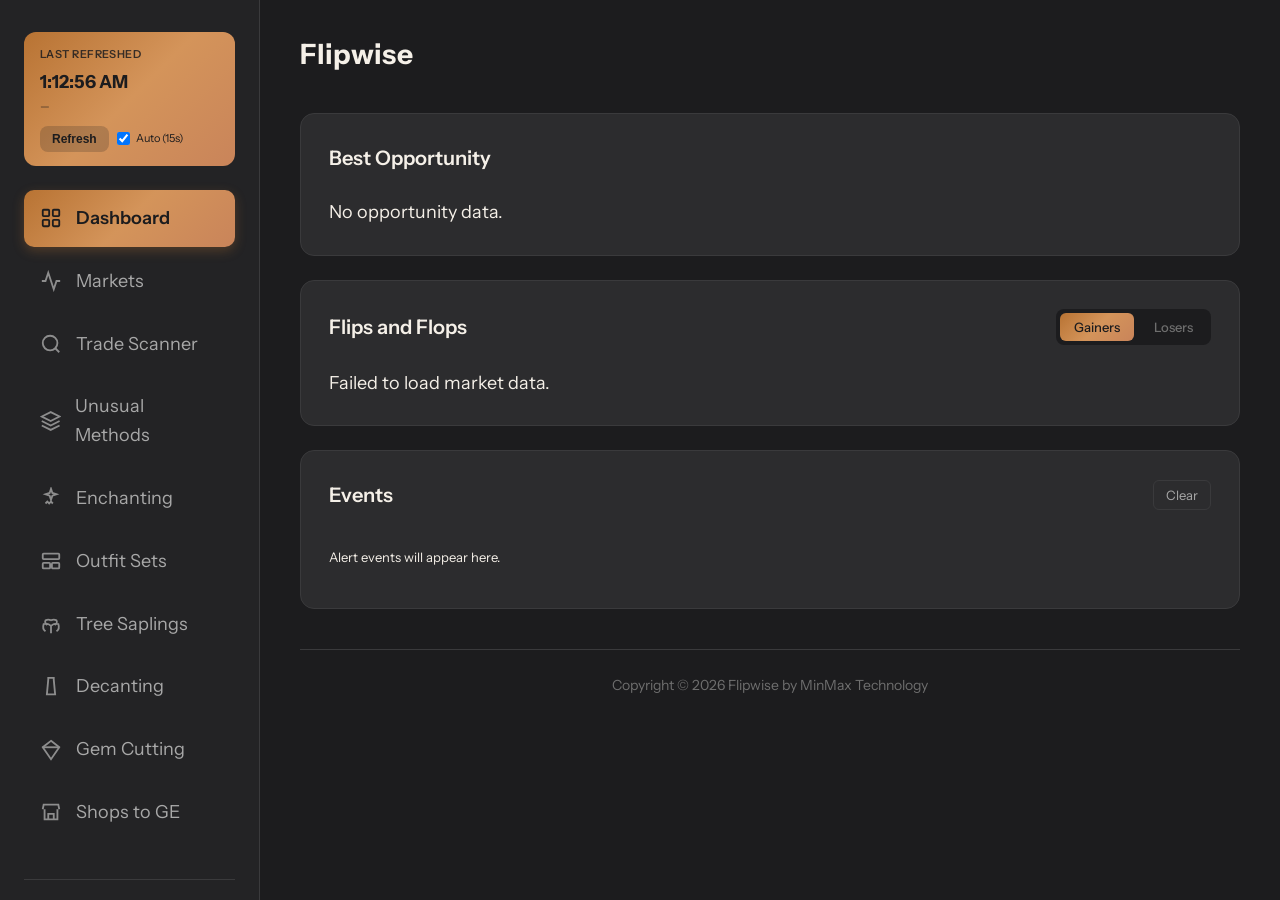
==== index.html @ e2fa62f4 "Add files via upload" ====
<!DOCTYPE html>
<html lang="en" data-theme="copper" data-mode="dark">
<head>
    <meta charset="UTF-8">
    <meta name="viewport" content="width=device-width, initial-scale=1.0">
    <title>Flipwise</title>
    <script>
        (function() {
            try {
                var p = localStorage.getItem('themePalette') || 'copper';
                var m = localStorage.getItem('themeMode') || localStorage.getItem('theme') || 'dark';
                document.documentElement.setAttribute('data-theme', p);
                document.documentElement.setAttribute('data-mode', m);
            } catch (e) {}
        })();
    </script>
    <link rel="preconnect" href="https://fonts.googleapis.com">
    <link rel="preconnect" href="https://fonts.gstatic.com" crossorigin>
    <link href="https://fonts.googleapis.com/css2?family=Instrument+Sans:wght@400;500;600;700&display=swap" rel="stylesheet">
    <link rel="stylesheet" href="css/flipwise-theme.css">
    <link rel="stylesheet" href="css/flipwise-themes.css">
    <link rel="stylesheet" href="css/flipwise-dashboard.css">
    <!--

Flipwise dashboard shell

-->
</head>
<body>
    <!-- Mobile Menu Toggle -->
    <button class="mobile-menu-toggle" id="mobileMenuToggle" aria-label="Toggle menu">
        <div class="hamburger">
            <span></span>
            <span></span>
            <span></span>
        </div>
    </button>

    <!-- Sidebar Overlay -->
    <div class="sidebar-overlay" id="sidebarOverlay"></div>

    <div class="dashboard">
        <!-- Sidebar -->
        <aside class="sidebar" id="sidebar">
            <div class="sidebar-time">
                <div class="sidebar-time-label">Last refreshed</div>
                <div class="sidebar-time-clock" id="refresh-clock">—</div>
                <div class="sidebar-time-sub" id="refresh-last">—</div>
                <div class="sidebar-time-actions">
                    <button type="button" class="sidebar-time-btn" id="refresh-btn" title="Refresh">Refresh</button>
                    <label class="sidebar-time-auto">
                        <input type="checkbox" id="auto-refresh-checkbox" checked>
                        <span>Auto (15s)</span>
                    </label>
                </div>
            </div>

            <nav class="nav-section">
                <a href="index.html" class="nav-item active">
                    <svg class="nav-icon" viewBox="0 0 24 24" fill="none" stroke="currentColor" stroke-width="2">
                        <rect x="3" y="3" width="7" height="7" rx="1"/>
                        <rect x="14" y="3" width="7" height="7" rx="1"/>
                        <rect x="3" y="14" width="7" height="7" rx="1"/>
                        <rect x="14" y="14" width="7" height="7" rx="1"/>
                    </svg>
                    Dashboard
                </a>
                <a href="markets.html" class="nav-item">
                    <svg class="nav-icon" viewBox="0 0 24 24" fill="none" stroke="currentColor" stroke-width="2">
                        <polyline points="22 12 18 12 15 21 9 3 6 12 2 12"/>
                    </svg>
                    Markets
                </a>
                <a href="scanner.html" class="nav-item">
                    <svg class="nav-icon" viewBox="0 0 24 24" fill="none" stroke="currentColor" stroke-width="2">
                        <circle cx="11" cy="11" r="8"/><line x1="21" y1="21" x2="16.65" y2="16.65"/>
                    </svg>
                    Trade Scanner
                </a>
                <a href="money-makers.html" class="nav-item">
                    <svg class="nav-icon" viewBox="0 0 24 24" fill="none" stroke="currentColor" stroke-width="2">
                        <path d="M12 2L2 7l10 5 10-5-10-5z"/><path d="M2 17l10 5 10-5"/><path d="M2 12l10 5 10-5"/>
                    </svg>
                    Unusual Methods
                </a>
                <a href="enchanting.html" class="nav-item">
                    <svg class="nav-icon" viewBox="0 0 24 24" fill="none" stroke="currentColor" stroke-width="2">
                        <path d="M12 2l1.5 4.5L18 8l-4.5 1.5L12 14l-1.5-4.5L6 8l4.5-1.5L12 2z"/><path d="M6 18l2-2 2 2 2-2 2 2"/>
                    </svg>
                    Enchanting
                </a>
                <a href="outfit-sets.html" class="nav-item">
                    <svg class="nav-icon" viewBox="0 0 24 24" fill="none" stroke="currentColor" stroke-width="2">
                        <rect x="3" y="4" width="18" height="6" rx="1"/><rect x="3" y="14" width="8" height="6" rx="1"/><rect x="13" y="14" width="8" height="6" rx="1"/>
                    </svg>
                    Outfit Sets
                </a>
                <a href="tree-saplings.html" class="nav-item">
                    <svg class="nav-icon" viewBox="0 0 24 24" fill="none" stroke="currentColor" stroke-width="2">
                        <path d="M12 22v-8M12 14c-2-2-5-3-8-2-1 3-1 6 2 8M12 14c2-2 5-3 8-2 1 3 1 6-2 8M12 8c-2-1-4-1-6 0-1 2 0 4 2 5M12 8c2-1 4-1 6 0 1 2 0 4-2 5"/>
                    </svg>
                    Tree Saplings
                </a>
                <a href="decanting.html" class="nav-item">
                    <svg class="nav-icon" viewBox="0 0 24 24" fill="none" stroke="currentColor" stroke-width="2">
                        <path d="M9 2h6v2l1.5 16h-9L9 4V2z"/>
                    </svg>
                    Decanting
                </a>
                <a href="gem-cutting.html" class="nav-item">
                    <svg class="nav-icon" viewBox="0 0 24 24" fill="none" stroke="currentColor" stroke-width="2">
                        <path d="M12 2l9 7-9 13L3 9l9-7z"/>
                        <path d="M3 9h18"/>
                    </svg>
                    Gem Cutting
                </a>
                <a href="shops-to-ge.html" class="nav-item">
                    <svg class="nav-icon" viewBox="0 0 24 24" fill="none" stroke="currentColor" stroke-width="2">
                        <path d="M3 9l1-5h16l1 5"></path>
                        <path d="M5 9v11h14V9"></path>
                        <path d="M9 20v-6h6v6"></path>
                    </svg>
                    Shops to GE
                </a>
            </nav>

            <div class="sidebar-footer">
                <div class="theme-toggle">
                    <div class="theme-toggle-label">
                        <svg width="22" height="22" viewBox="0 0 24 24" fill="none" stroke="currentColor" stroke-width="2">
                            <circle cx="12" cy="12" r="5"/>
                            <line x1="12" y1="1" x2="12" y2="3"/>
                            <line x1="12" y1="21" x2="12" y2="23"/>
                            <line x1="4.22" y1="4.22" x2="5.64" y2="5.64"/>
                            <line x1="18.36" y1="18.36" x2="19.78" y2="19.78"/>
                            <line x1="1" y1="12" x2="3" y2="12"/>
                            <line x1="21" y1="12" x2="23" y2="12"/>
                            <line x1="4.22" y1="19.78" x2="5.64" y2="18.36"/>
                            <line x1="18.36" y1="5.64" x2="19.78" y2="4.22"/>
                        </svg>
                        <span class="theme-toggle-mode-text">Light Mode</span>
                    </div>
                    <div class="theme-switch" id="themeSwitch"></div>
                </div>
                <a href="preferences.html" class="sidebar-settings-link">
                    <svg viewBox="0 0 24 24" fill="none" stroke="currentColor" stroke-width="2">
                        <circle cx="12" cy="12" r="3"></circle>
                        <path d="M19.4 15a1.65 1.65 0 0 0 .33 1.82l.06.06a2 2 0 1 1-2.83 2.83l-.06-.06A1.65 1.65 0 0 0 15 19.4a1.65 1.65 0 0 0-1 .6 1.65 1.65 0 0 0-.33 1V21a2 2 0 1 1-4 0v-.09A1.65 1.65 0 0 0 9 19.4a1.65 1.65 0 0 0-1-.6 1.65 1.65 0 0 0-1.82.33l-.06.06a2 2 0 1 1-2.83-2.83l.06-.06A1.65 1.65 0 0 0 4.6 15a1.65 1.65 0 0 0-.6-1 1.65 1.65 0 0 0-1-.33H3a2 2 0 1 1 0-4h.09A1.65 1.65 0 0 0 4.6 9a1.65 1.65 0 0 0 .6-1 1.65 1.65 0 0 0-.33-1.82l-.06-.06a2 2 0 1 1 2.83-2.83l.06.06A1.65 1.65 0 0 0 9 4.6a1.65 1.65 0 0 0 1-.6 1.65 1.65 0 0 0 .33-1V3a2 2 0 1 1 4 0v.09A1.65 1.65 0 0 0 15 4.6a1.65 1.65 0 0 0 1 .6 1.65 1.65 0 0 0 1.82-.33l.06-.06a2 2 0 1 1 2.83 2.83l-.06.06A1.65 1.65 0 0 0 19.4 9c.14.32.2.66.2 1s-.06.68-.2 1z"></path>
                    </svg>
                    Preferences
                </a>
                <button class="logout-btn" onclick="window.location.href='login.html'">
                    <svg viewBox="0 0 24 24" fill="none" stroke="currentColor" stroke-width="2">
                        <path d="M9 21H5a2 2 0 01-2-2V5a2 2 0 012-2h4"/>
                        <polyline points="16 17 21 12 16 7"/>
                        <line x1="21" y1="12" x2="9" y2="12"/>
                    </svg>
                    Logout
                </button>
            </div>
        </aside>

        <!-- Main Content -->
        <main class="main-content">
            <!-- Header -->
            <div class="header">
                <div class="header-left">
                    <h1>Flipwise</h1>
                </div>
            </div>

            <!-- Content Wrapper: Best Op | Flips/Flops -->
            <div class="content-wrapper dashboard-main-row">
                <!-- Best Opportunity -->
                <div class="card transactions-card" id="bestOpportunityCard">
                    <div class="card-header">
                        <h2 class="card-title">Best Opportunity</h2>
                    </div>
                    <div class="transactions-list" id="bestOpportunityList">
                        <div class="best-opportunity-placeholder text-muted">Loading…</div>
                    </div>
                </div>

                <!-- Flips and Flops -->
                <div class="card movers-card">
                    <div class="card-header">
                        <h2 class="card-title">Flips and Flops</h2>
                        <div class="movers-tabs">
                            <button class="movers-tab active">Gainers</button>
                            <button class="movers-tab">Losers</button>
                        </div>
                    </div>
                    <div class="movers-list" id="moversList">
                        <div class="movers-placeholder text-muted">Loading market data…</div>
                    </div>
                </div>
            </div>

            <!-- Events row (full width) -->
            <div class="transactions-row">
                <div class="card events-card">
                    <div class="card-header">
                        <h2 class="card-title">Events</h2>
                        <button type="button" class="events-clear-btn" id="eventsClearBtn">Clear</button>
                    </div>
                    <div class="events-log" id="eventsLog">
                        <div class="events-placeholder text-muted">Alert events will appear here.</div>
                    </div>
                </div>
            </div>

            <!-- Copyright -->
            <footer class="copyright">
                Copyright &copy; 2026 Flipwise by MinMax Technology
            </footer>
        </main>
    </div>

    <script src="js/flipwise-data.js"></script>
    <script src="js/flipwise-sounds.js"></script>
    <script src="js/flipwise-alerts.js"></script>
    <script src="js/flipwise-api.js"></script>
    <script src="js/sidebar-clock.js"></script>
    <script>
      (function() {
        var WIKI_ICON_BASE = 'https://oldschool.runescape.wiki/images/';
        function escapeHtml(s) {
          if (s == null) return '';
          var div = document.createElement('div');
          div.textContent = s;
          return div.innerHTML;
        }
        function itemIconHtml(d, fallbackLetter) {
          var letter = (fallbackLetter || (d && (d.name || '').charAt(0)) || '').charAt(0) || '?';
          if (d && d.icon) {
            var filename = String(d.icon).replace(/ /g, '_');
            var url = WIKI_ICON_BASE + encodeURIComponent(filename);
            return '<img src="' + escapeHtml(url) + '" alt="" class="item-icon" loading="lazy" referrerpolicy="no-referrer" data-fallback="' + escapeHtml(letter) + '" onerror="var f=this.getAttribute(\'data-fallback\')||\'?\'; var s=document.createElement(\'span\'); s.className=\'item-icon-fallback\'; s.textContent=f; this.parentNode.replaceChild(s,this);">';
          }
          return '<span class="item-icon-fallback">' + escapeHtml(letter) + '</span>';
        }
        function fmtProfit(gp) {
          if (gp == null || gp !== gp) return '—';
          var n = Number(gp);
          var sign = n >= 0 ? '+' : '';
          return sign + (n >= 0 ? n : -n).toLocaleString() + ' gp';
        }
        /** Trend level from profit using same thresholds as Python: -3..3 (3 up = 5M+, 3 down = -5M-). */
        function getTrendLevel(profit) {
          if (profit == null || profit !== profit) return 0;
          var F = window.Flipwise;
          var neutralMin = F && F.TREND_NEUTRAL_MIN != null ? F.TREND_NEUTRAL_MIN : -500000;
          var neutralMax = F && F.TREND_NEUTRAL_MAX != null ? F.TREND_NEUTRAL_MAX : 500000;
          var smallUp = F && F.TREND_SMALL_UP != null ? F.TREND_SMALL_UP : 2000000;
          var mediumUp = F && F.TREND_MEDIUM_UP != null ? F.TREND_MEDIUM_UP : 5000000;
          if (profit >= neutralMin && profit <= neutralMax) return 0;
          if (profit > neutralMax) return profit < smallUp ? 1 : (profit < mediumUp ? 2 : 3);
          return profit > -smallUp ? -1 : (profit > -mediumUp ? -2 : -3);
        }
        /** When an item crosses into 3-up (profit >= 10M) or 3-down (profit <= -10M), log to Events only (no tray). */
        var lastTrendState = window._lastTrendState || {};
        function checkTrendAlerts(allItems) {
          if (!allItems || !allItems.length) return;
          for (var i = 0; i < allItems.length; i++) {
            var it = allItems[i];
            var name = it.name;
            var level = getTrendLevel(it.profit);
            var prev = lastTrendState[name];
            lastTrendState[name] = level;
            if (level !== 3 && level !== -3) continue;
            if (prev === level) continue;
            var msg = name + ' is ' + (level === 3 ? 'trending upwards!' : 'trending down!');
            if (window.FlipwiseAlerts && window.FlipwiseAlerts.appendEvent) {
              window.FlipwiseAlerts.appendEvent(msg, level === 3 ? 'surge' : 'crash');
            }
            if (window.FlipwiseSounds) {
              if (level === 3) window.FlipwiseSounds.playTrendUp();
              else window.FlipwiseSounds.playTrendDown();
            }
            if (typeof renderEvents === 'function') renderEvents();
          }
          window._lastTrendState = lastTrendState;
        }
        function buildMoversLists(data) {
          var list = [];
          function add(name, d, profit) {
            if (profit == null || profit !== profit) return;
            list.push({ name: name, profit: profit, icon: d && d.icon });
          }
          var itemData = data.itemData || {};
          var thirdAgeData = data.thirdAgeData || {};
          var runesData = data.runesData || {};
          var herbloreData = data.herbloreData || {};
          Object.keys(itemData).forEach(function(name) { add(name, itemData[name], itemData[name].profit); });
          Object.keys(thirdAgeData).forEach(function(name) { add(name, thirdAgeData[name], thirdAgeData[name].profit); });
          Object.keys(runesData).forEach(function(name) { add(name, runesData[name], runesData[name].profitLimit); });
          Object.keys(herbloreData).forEach(function(name) { add(name, herbloreData[name], herbloreData[name].profitLimit); });
          list.sort(function(a, b) { return b.profit - a.profit; });
          var top5 = list.slice(0, 5);
          var bottom5 = list.slice(-5).reverse();
          return { gainers: top5, losers: bottom5, all: list };
        }
        var lastMoversData = null;
        function renderMoversList(items, isGainers) {
          var container = document.getElementById('moversList');
          if (!container) return;
          if (!items || items.length === 0) {
            container.innerHTML = '<div class="movers-placeholder text-muted">No market data.</div>';
            return;
          }
          var html = items.map(function(it, i) {
            var d = { icon: it.icon, name: it.name };
            var letter = (it.name || '').charAt(0) || '?';
            var profitClass = it.profit >= 0 ? 'positive' : 'negative';
            return '<div class="mover-item">' +
              '<div class="mover-rank">' + (i + 1) + '</div>' +
              '<div class="mover-coin">' +
                '<div class="coin-icon">' + itemIconHtml(d, letter) + '</div>' +
                '<div class="coin-info">' +
                  '<span class="coin-name">' + escapeHtml(it.name) + '</span>' +
                '</div>' +
              '</div>' +
              '<div class="mover-data">' +
                '<span class="mover-change ' + profitClass + '">' + escapeHtml(fmtProfit(it.profit)) + '</span>' +
              '</div>' +
            '</div>';
          }).join('');
          container.innerHTML = html;
        }
        function updateTopMovers(data) {
          lastMoversData = data;
          var lists = data ? buildMoversLists(data) : { gainers: [], losers: [], all: [] };
          if (lists.all && lists.all.length) checkTrendAlerts(lists.all);
          var tabs = document.querySelectorAll('.movers-card .movers-tab');
          var isGainers = true;
          for (var i = 0; i < tabs.length; i++) {
            if (tabs[i].classList.contains('active')) {
              isGainers = (tabs[i].textContent || '').toLowerCase().indexOf('gainer') !== -1;
              break;
            }
          }
          renderMoversList(isGainers ? lists.gainers : lists.losers, isGainers);
        }
        function getMoneyMakerIcon(tile) {
          var b = tile && tile.breakdown;
          if (!b) return null;
          return b.cannon_icon || b.ward_icon || b.ge_sell_icon || b.ge_buy_icon || b.product_icon || (b.part_icons && b.part_icons[0]) || null;
        }
        function buildBestOpportunities(data) {
          var candidates = [];
          if (!data) return candidates;
          var mmTiles = data.moneyMakerTiles || [];
          var mmBest = data.moneyMakerBestKey;
          for (var i = 0; i < mmTiles.length; i++) {
            if (mmTiles[i].key === mmBest && mmTiles[i].profit != null) {
              candidates.push({
                source: 'Unusual Methods',
                title: mmTiles[i].title,
                profit: mmTiles[i].profit,
                unit: mmTiles[i].unit || 'gp',
                href: 'money-makers.html',
                icon: getMoneyMakerIcon(mmTiles[i])
              });
              break;
            }
          }
          var encTiles = data.enchantingTiles || [];
          var encBest = data.enchantingBestKey;
          for (var j = 0; j < encTiles.length; j++) {
            if (encTiles[j].key === encBest && encTiles[j].profit != null) {
              var encB = encTiles[j].breakdown;
              candidates.push({
                source: 'Enchanting',
                title: encTiles[j].title,
                profit: encTiles[j].profit,
                unit: 'gp',
                href: 'enchanting.html',
                icon: encB && encB.product_icon || null
              });
              break;
            }
          }
          var outTiles = data.outfitSetTiles || [];
          var outBest = data.outfitSetBestKey;
          for (var k = 0; k < outTiles.length; k++) {
            if (outTiles[k].key === outBest && outTiles[k].profit != null) {
              var outB = outTiles[k].breakdown;
              candidates.push({
                source: 'Outfit Sets',
                title: outTiles[k].title,
                profit: outTiles[k].profit,
                unit: 'gp',
                href: 'outfit-sets.html',
                icon: outB && outB.product_icon || null
              });
              break;
            }
          }
          var saplings = data.treeSaplingsData || {};
          var bestName = null;
          var bestSaplingProfit = -1;
          Object.keys(saplings).forEach(function(name) {
            var s = saplings[name];
            var p = s.limitProfit != null ? s.limitProfit : (s.profitPer != null ? s.profitPer : null);
            if (p != null && p > bestSaplingProfit) {
              bestSaplingProfit = p;
              bestName = name;
            }
          });
          if (bestName != null && bestSaplingProfit >= 0) {
            var saplingRow = saplings[bestName];
            candidates.push({
              source: 'Tree Saplings',
              title: bestName,
              profit: bestSaplingProfit,
              unit: 'gp',
              href: 'tree-saplings.html',
              icon: saplingRow && saplingRow.icon || null
            });
          }
          var decanting = data.decantingData || {};
          var bestDecantName = null;
          var bestDecantProfit = -1;
          Object.keys(decanting).forEach(function(name) {
            var d = decanting[name];
            var p = d.theorizedLimit != null ? d.theorizedLimit : (d.approxProfit != null ? d.approxProfit : null);
            if (p != null && p > bestDecantProfit) {
              bestDecantProfit = p;
              bestDecantName = name;
            }
          });
          if (bestDecantName != null && bestDecantProfit >= 0) {
            var decantRow = decanting[bestDecantName];
            candidates.push({
              source: 'Decanting',
              title: bestDecantName,
              profit: bestDecantProfit,
              unit: 'gp',
              href: 'decanting.html',
              icon: decantRow && decantRow.icon || null
            });
          }
          candidates.sort(function(a, b) { return (b.profit || 0) - (a.profit || 0); });
          return candidates;
        }
        function formatOpportunityProfit(profit, unit) {
          if (profit == null || profit !== profit) return '—';
          var n = Number(profit);
          var sign = n >= 0 ? '+' : '';
          var num = (n >= 0 ? n : -n).toLocaleString();
          if (unit === 'gp/hr') return sign + num + ' gp/hr';
          return sign + num + ' gp';
        }
        function updateBestOpportunity(data) {
          var listEl = document.getElementById('bestOpportunityList');
          if (!listEl) return;
          var items = buildBestOpportunities(data);
          if (!items || items.length === 0) {
            listEl.innerHTML = '<div class="best-opportunity-placeholder text-muted">No opportunity data.</div>';
            return;
          }
          var html = items.map(function(it) {
            var profitStr = formatOpportunityProfit(it.profit, it.unit);
            var profitClass = (it.profit || 0) >= 0 ? 'positive' : 'negative';
            var iconD = { icon: it.icon, name: it.title };
            var letter = (it.title || '').charAt(0) || '?';
            return '<a href="' + escapeHtml(it.href) + '" class="transaction-item best-opportunity-item">' +
              '<div class="opportunity-icon">' + itemIconHtml(iconD, letter) + '</div>' +
              '<div class="transaction-details">' +
                '<span class="transaction-title">' + escapeHtml(it.title) + '</span>' +
                '<span class="transaction-date">' + escapeHtml(it.source) + '</span>' +
              '</div>' +
              '<div class="transaction-amount ' + profitClass + '">' + escapeHtml(profitStr) + '</div>' +
            '</a>';
          }).join('');
          listEl.innerHTML = html;
        }
        function initMoversTabs() {
          var card = document.querySelector('.movers-card');
          if (!card) return;
          var tabs = card.querySelectorAll('.movers-tab');
          var listEl = document.getElementById('moversList');
          for (var i = 0; i < tabs.length; i++) {
            tabs[i].addEventListener('click', function() {
              var isGainers = (this.textContent || '').toLowerCase().indexOf('gainer') !== -1;
              card.querySelectorAll('.movers-tab').forEach(function(t) { t.classList.remove('active'); });
              this.classList.add('active');
              if (lastMoversData) {
                var lists = buildMoversLists(lastMoversData);
                renderMoversList(isGainers ? lists.gainers : lists.losers, isGainers);
              }
            });
          }
        }
        function onDashboardRefresh(data) {
          updateTopMovers(data);
          updateBestOpportunity(data);
        }
        if (typeof window.FlipwiseAPI !== 'undefined') {
          window.FlipwiseAPI.refresh().then(function(data) {
            onDashboardRefresh(data);
            initMoversTabs();
          }).catch(function() {
            var container = document.getElementById('moversList');
            if (container) container.innerHTML = '<div class="movers-placeholder text-muted">Failed to load market data.</div>';
            updateBestOpportunity(null);
            initMoversTabs();
          });
        } else {
          initMoversTabs();
        }
        window.FlipwiseDashboard = { onRefresh: onDashboardRefresh };
        /* Auto-refresh every 15s when Auto is on; toggleable via sidebar checkbox */
        var autoRefreshTimer = null;
        function runAutoRefresh() {
          if (typeof window.FlipwiseAPI === 'undefined') return;
          window.FlipwiseAPI.refresh().then(function(data) {
            var t = Date.now();
            try {
              localStorage.setItem('flipwise-last-refresh-ts', String(t));
              sessionStorage.setItem('flipwise-last-refresh-ts', String(t));
            } catch (e) {}
            onDashboardRefresh(data);
          });
        }
        function startDashboardAutoRefresh() {
          if (autoRefreshTimer) return;
          autoRefreshTimer = setInterval(runAutoRefresh, 15000);
        }
        function stopDashboardAutoRefresh() {
          if (autoRefreshTimer) {
            clearInterval(autoRefreshTimer);
            autoRefreshTimer = null;
          }
        }
        var autoCheckbox = document.getElementById('auto-refresh-checkbox');
        if (autoCheckbox) {
          autoCheckbox.addEventListener('change', function() {
            if (autoCheckbox.checked) startDashboardAutoRefresh();
            else stopDashboardAutoRefresh();
          });
          if (autoCheckbox.checked) startDashboardAutoRefresh();
        }
      })();
    </script>
    <script>
      (function() {
        if (window.FlipwiseSounds) {
          window.FlipwiseSounds.playStartup();
          setTimeout(function() { window.FlipwiseSounds.clearBootMute(); }, 3000);
          (function oneTimeStartupOnInteraction() {
            var done = false;
            function run() {
              if (done) return;
              done = true;
              if (window.FlipwiseSounds && window.FlipwiseSounds.playStartupOnceOnInteraction) {
                window.FlipwiseSounds.playStartupOnceOnInteraction();
              }
              document.removeEventListener('click', run);
              document.removeEventListener('keydown', run);
            }
            document.addEventListener('click', run, { once: true, capture: true });
            document.addEventListener('keydown', run, { once: true, capture: true });
          })();
        }
        function renderEvents() {
          var container = document.getElementById('eventsLog');
          if (!container) return;
          var events = window.FlipwiseAlerts ? window.FlipwiseAlerts.getEvents() : [];
          if (events.length === 0) {
            container.innerHTML = '<div class="events-placeholder text-muted">Alert events will appear here.</div>';
            return;
          }
          var tagToClass = { alert: 'events-icon-gold', 'alert-set': 'events-icon-gold', 'alert-clear': 'events-icon-white', 'alert-triggered': 'events-icon-gold', surge: 'events-icon-green', crash: 'events-icon-red', neutral: 'events-icon-white' };
          var arrowUpSvg = '<svg class="events-arrow" width="18" height="18" viewBox="0 0 24 24" fill="none" stroke="currentColor" stroke-width="2"><polyline points="5 12 12 5 19 12"/><line x1="12" y1="19" x2="12" y2="5"/></svg>';
          var arrowDownSvg = '<svg class="events-arrow" width="18" height="18" viewBox="0 0 24 24" fill="none" stroke="currentColor" stroke-width="2"><polyline points="19 12 12 19 5 12"/><line x1="12" y1="5" x2="12" y2="19"/></svg>';
          var lockSvg = '<svg class="events-arrow" width="18" height="18" viewBox="0 0 24 24" fill="none" stroke="currentColor" stroke-width="2" stroke-linecap="round" stroke-linejoin="round"><path d="M7 11V7a5 5 0 0 1 10 0v4"/><rect x="4" y="11" width="16" height="10" rx="2" ry="2"/></svg>';
          var unlockSvg = '<svg class="events-arrow" width="18" height="18" viewBox="0 0 24 24" fill="none" stroke="currentColor" stroke-width="2" stroke-linecap="round" stroke-linejoin="round"><path d="M7 11V7a5 5 0 0 1 5-5 5 5 0 0 1 5 5"/><rect x="4" y="11" width="16" height="10" rx="2" ry="2"/></svg>';
          container.innerHTML = events.map(function(ev) {
            var tag = ev.tag || 'neutral';
            var cls = tagToClass[tag] || 'events-icon-white';
            var icon;
            if (tag === 'surge') {
              icon = '<span class="events-trend-icon events-trend-up">' + arrowUpSvg + '</span>';
            } else if (tag === 'crash') {
              icon = '<span class="events-trend-icon events-trend-down">' + arrowDownSvg + '</span>';
            } else if (tag === 'alert-set' || tag === 'alert-triggered' || tag === 'alert') {
              icon = '<span class="events-alert-icon events-alert-set">' + lockSvg + '</span>';
            } else if (tag === 'alert-clear') {
              icon = '<span class="events-alert-icon events-alert-clear">' + unlockSvg + '</span>';
            } else {
              icon = '\u2014 ';
            }
            return '<div class="events-line"><span class="' + cls + '">' + icon + '</span><span class="events-msg">' + escapeHtml(ev.line) + '</span></div>';
          }).join('');
        }
        function escapeHtml(s) {
          if (s == null) return '';
          var div = document.createElement('div');
          div.textContent = s;
          return div.innerHTML;
        }
        renderEvents();
        var clearBtn = document.getElementById('eventsClearBtn');
        if (clearBtn && window.FlipwiseAlerts) {
          clearBtn.addEventListener('click', function() {
            window.FlipwiseAlerts.clearEvents();
            renderEvents();
          });
        }
      })();
    </script>
    <script src="js/flipwise-ui.js"></script>
</body>
</html>
---- css/flipwise-theme.css ----
/*
==========================================================================
Flipwise - Shared Theme Styles
Description: Core theme tokens, layout primitives, and shared UI elements
==========================================================================
*/

/* ========================================
   CSS Reset & Base
======================================== */
* {
    margin: 0;
    padding: 0;
    box-sizing: border-box;
}

/* ========================================
   CSS Variables - Dark Theme (Default)
======================================== */
:root, [data-theme="copper"][data-mode="dark"] {
    --bg-primary: #1c1c1e;
    --bg-secondary: #232325;
    --bg-card: #2c2c2e;
    --bg-card-hover: #343436;
    --accent-copper: #b87333;
    --accent-copper-light: #c9845a;
    --accent-gradient: linear-gradient(135deg, #b87333 0%, #d4945a 50%, #c9845a 100%);
    --accent-gradient-hover: linear-gradient(135deg, #c9845a 0%, #daa57a 50%, #d4945a 100%);
    --accent-contrast: #1c1c1e;
    --accent-contrast-soft: rgba(28, 28, 30, 0.85);
    --accent-contrast-muted: rgba(28, 28, 30, 0.75);
    --accent-contrast-overlay: rgba(28, 28, 30, 0.2);
    --accent-contrast-overlay-hover: rgba(28, 28, 30, 0.3);
    --accent-overlay-soft: rgba(184, 115, 51, 0.15);
    --accent-overlay-strong: rgba(184, 115, 51, 0.2);
    --accent-focus-ring: rgba(184, 115, 51, 0.15);
    --accent-shadow-soft: rgba(184, 115, 51, 0.25);
    --accent-shadow-medium: rgba(184, 115, 51, 0.3);
    --text-primary: #f5f0e8;
    --text-secondary: #a8a8a8;
    --text-muted: #6e6e6e;
    --text-inverse: #ffffff;
    --gain: #6b8e6b;
    --loss: #c27878;
    --gain-bright: #7cb87c;
    --gain-strong: #16a34a;
    --loss-bright: #e88a8a;
    --loss-strong: #e35454;
    --gain-overlay: rgba(107, 142, 107, 0.2);
    --loss-overlay: rgba(194, 120, 120, 0.2);
    --gain-overlay-strong: rgba(74, 85, 74, 0.6);
    --loss-overlay-strong: rgba(92, 74, 74, 0.6);
    --status-warning: #d4af37;
    --status-warning-bright: #e8952e;
    --status-warning-soft: #f0b429;
    --status-highlight-bg: rgba(48, 48, 48, 0.9);
    --sentiment-gradient: linear-gradient(90deg, #c27878, #c9a878, #6b8e6b);
    --surface-overlay-subtle: rgba(255, 255, 255, 0.02);
    --surface-overlay-soft: rgba(255, 255, 255, 0.03);
    --surface-overlay-hover: rgba(255, 255, 255, 0.06);
    --border: #3a3a3c;
    --divider-strong: #000000;
    --qr-code-foreground: #1c1c1e;
    --shadow: rgba(0, 0, 0, 0.3);
    --chart-grid: rgba(255, 255, 255, 0.05);
    --overlay: rgba(0, 0, 0, 0.5);
}

/* Black trim on green profit / red loss text across all tiles */
.positive {
    text-shadow: 1px 0 0 #000, -1px 0 0 #000, 0 1px 0 #000, 0 -1px 0 #000, 1px 1px 0 #000, -1px -1px 0 #000, 1px -1px 0 #000, -1px 1px 0 #000;
}
.negative {
    text-shadow: 1px 0 0 #000, -1px 0 0 #000, 0 1px 0 #000, 0 -1px 0 #000, 1px 1px 0 #000, -1px -1px 0 #000, 1px -1px 0 #000, -1px 1px 0 #000;
}
/* Money-maker / Unusual Methods tiles: green winner row and bottom profit; red loss row */
.mm-tile .mm-row.mm-winner .mm-label,
.mm-tile .mm-row.mm-winner .mm-val {
    text-shadow: 1px 0 0 #000, -1px 0 0 #000, 0 1px 0 #000, 0 -1px 0 #000, 1px 1px 0 #000, -1px -1px 0 #000, 1px -1px 0 #000, -1px 1px 0 #000;
}
.mm-tile .mm-tile-profit:not(.negative) {
    text-shadow: 1px 0 0 #000, -1px 0 0 #000, 0 1px 0 #000, 0 -1px 0 #000, 1px 1px 0 #000, -1px -1px 0 #000, 1px -1px 0 #000, -1px 1px 0 #000;
}
.mm-tile .mm-row.mm-negative .mm-label,
.mm-tile .mm-row.mm-negative .mm-val {
    text-shadow: 1px 0 0 #000, -1px 0 0 #000, 0 1px 0 #000, 0 -1px 0 #000, 1px 1px 0 #000, -1px -1px 0 #000, 1px -1px 0 #000, -1px 1px 0 #000;
}
/* Black trim on white (inverse) text - icons and labels on colored backgrounds */
.coin-icon,
.wallet-icon,
.staking-icon,
.market-stat-prices,
.trending-icon,
.connected-icon,
.mover-coin .coin-icon {
    text-shadow: 1px 0 0 #000, -1px 0 0 #000, 0 1px 0 #000, 0 -1px 0 #000, 1px 1px 0 #000, -1px -1px 0 #000, 1px -1px 0 #000, -1px 1px 0 #000;
}

/* ========================================
   CSS Variables - Light Theme
======================================== */
[data-theme="copper"][data-mode="light"] {
    --bg-primary: #f5f5f7;
    --bg-secondary: #ffffff;
    --bg-card: #ffffff;
    --bg-card-hover: #f0f0f2;
    --accent-copper: #d4945a;
    --accent-copper-light: #e8b88a;
    --accent-gradient: linear-gradient(135deg, #d4945a 0%, #e8b88a 50%, #f0c89a 100%);
    --accent-gradient-hover: linear-gradient(135deg, #e8b88a 0%, #f0c89a 50%, #f5d4a8 100%);
    --accent-contrast: #1c1c1e;
    --accent-contrast-soft: rgba(28, 28, 30, 0.85);
    --accent-contrast-muted: rgba(28, 28, 30, 0.75);
    --accent-contrast-overlay: rgba(28, 28, 30, 0.12);
    --accent-contrast-overlay-hover: rgba(28, 28, 30, 0.18);
    --accent-overlay-soft: rgba(212, 148, 90, 0.12);
    --accent-overlay-strong: rgba(212, 148, 90, 0.18);
    --accent-focus-ring: rgba(212, 148, 90, 0.18);
    --accent-shadow-soft: rgba(212, 148, 90, 0.22);
    --accent-shadow-medium: rgba(212, 148, 90, 0.28);
    --text-primary: #1c1c1e;
    --text-secondary: #6e6e6e;
    --text-muted: #9a9a9a;
    --text-inverse: #ffffff;
    --gain: #5a9a5a;
    --loss: #c76b6b;
    --gain-bright: #4f8e4f;
    --gain-strong: #2f855a;
    --loss-bright: #d46f6f;
    --loss-strong: #d55353;
    --gain-overlay: rgba(90, 154, 90, 0.16);
    --loss-overlay: rgba(199, 107, 107, 0.16);
    --gain-overlay-strong: rgba(90, 154, 90, 0.22);
    --loss-overlay-strong: rgba(199, 107, 107, 0.22);
    --status-warning: #c38d2c;
    --status-warning-bright: #b9761f;
    --status-warning-soft: #cc9830;
    --status-highlight-bg: rgba(28, 28, 30, 0.08);
    --sentiment-gradient: linear-gradient(90deg, #c76b6b, #d4a35c, #5a9a5a);
    --surface-overlay-subtle: rgba(28, 28, 30, 0.03);
    --surface-overlay-soft: rgba(28, 28, 30, 0.04);
    --surface-overlay-hover: rgba(28, 28, 30, 0.07);
    --border: #e0e0e2;
    --divider-strong: #1c1c1e;
    --qr-code-foreground: #1c1c1e;
    --shadow: rgba(0, 0, 0, 0.08);
    --chart-grid: rgba(0, 0, 0, 0.05);
    --overlay: rgba(0, 0, 0, 0.5);
}

/* ========================================
   Body & Typography
======================================== */
html {
    overflow-x: hidden;
}

body {
    font-family: 'Instrument Sans', -apple-system, BlinkMacSystemFont, sans-serif;
    font-size: 18px;
    line-height: 1.6;
    background-color: var(--bg-primary);
    color: var(--text-primary);
    min-height: 100vh;
    max-width: 100vw;
    overflow-x: hidden;
    transition: background-color 0.3s ease, color 0.3s ease;
}

/* ========================================
   Dashboard Layout
======================================== */
.dashboard {
    min-height: 100vh;
    width: 100%;
    max-width: 100vw;
    overflow-x: hidden;
    position: relative;
}

/* ========================================
   Mobile Menu Toggle
======================================== */
.mobile-menu-toggle {
    display: none;
    position: fixed;
    top: 20px;
    left: 20px;
    z-index: 1001;
    width: 46px;
    height: 46px;
    background-color: var(--bg-card);
    border: 1px solid var(--border);
    border-radius: 10px;
    cursor: pointer;
    align-items: center;
    justify-content: center;
    transition: all 0.3s ease;
}

.mobile-menu-toggle:hover {
    background-color: var(--bg-card-hover);
}

.hamburger {
    display: flex;
    flex-direction: column;
    gap: 5px;
}

.hamburger span {
    display: block;
    width: 22px;
    height: 2px;
    background-color: var(--text-primary);
    transition: all 0.3s ease;
}

.mobile-menu-toggle.active .hamburger span:nth-child(1) {
    transform: rotate(45deg) translate(5px, 5px);
}

.mobile-menu-toggle.active .hamburger span:nth-child(2) {
    opacity: 0;
}

.mobile-menu-toggle.active .hamburger span:nth-child(3) {
    transform: rotate(-45deg) translate(5px, -5px);
}

.mobile-menu-toggle.active {
    left: auto;
    right: 20px;
}

/* ========================================
   Sidebar Overlay
======================================== */
.sidebar-overlay {
    position: fixed;
    inset: 0;
    background-color: var(--overlay);
    z-index: 999;
    opacity: 0;
    pointer-events: none;
    transition: opacity 0.3s ease;
}

.sidebar-overlay.active {
    opacity: 1;
    pointer-events: auto;
}

/* ========================================
   Sidebar
======================================== */
.sidebar {
    position: fixed;
    top: 0;
    left: 0;
    width: 260px !important;
    min-width: 260px !important;
    max-width: 260px !important;
    height: 100vh;
    background-color: var(--bg-secondary);
    padding: 32px 24px;
    border-right: 1px solid var(--border);
    display: flex;
    flex-direction: column;
    transition: transform 0.3s ease, background-color 0.3s ease;
    z-index: 1000;
    overflow-y: auto;
    overflow-x: hidden;
    box-sizing: border-box;
}

/* Sidebar Scrollbar */
.sidebar::-webkit-scrollbar {
    width: 6px;
}

.sidebar::-webkit-scrollbar-track {
    background: transparent;
    margin: 10px 0;
}

.sidebar::-webkit-scrollbar-thumb {
    background: linear-gradient(180deg, var(--accent-copper), var(--accent-copper-light));
    border-radius: 10px;
}

.sidebar::-webkit-scrollbar-thumb:hover {
    background: linear-gradient(180deg, var(--accent-copper-light), var(--accent-copper));
}

.sidebar {
    scrollbar-width: thin;
    scrollbar-color: var(--accent-copper) transparent;
}

/* ========================================
   Logo
======================================== */
.logo {
    display: flex;
    align-items: center;
    gap: 12px;
    margin-bottom: 48px;
}

.logo-icon {
    width: 42px;
    height: 42px;
    background: var(--accent-gradient);
    border-radius: 10px;
    display: flex;
    align-items: center;
    justify-content: center;
    font-weight: 700;
    font-size: 20px;
    color: var(--accent-contrast);
    box-shadow: 0 4px 12px var(--accent-shadow-soft);
}

.logo-text {
    font-size: 22px;
    font-weight: 700;
    color: var(--text-primary);
}

/* Sidebar time block (all pages) */
.sidebar-time {
    background: var(--accent-gradient);
    border-radius: 12px;
    padding: 14px 16px;
    margin-bottom: 24px;
    border: none;
}

.sidebar-time-label {
    font-size: 11px;
    font-weight: 600;
    text-transform: uppercase;
    letter-spacing: 0.04em;
    color: var(--accent-contrast-soft);
    margin-bottom: 4px;
}

.sidebar-time-clock {
    font-size: 18px;
    font-weight: 700;
    color: var(--accent-contrast);
    margin-bottom: 2px;
}

.sidebar-time-sub {
    font-size: 11px;
    color: var(--accent-contrast-muted);
    margin-bottom: 10px;
}

.sidebar-time-actions {
    display: flex;
    flex-wrap: wrap;
    align-items: center;
    gap: 8px;
}

.sidebar-time-btn {
    padding: 6px 12px;
    font-size: 12px;
    font-weight: 600;
    color: var(--accent-contrast);
    background: var(--accent-contrast-overlay);
    border: none;
    border-radius: 8px;
    cursor: pointer;
}

.sidebar-time-btn:hover {
    background: var(--accent-contrast-overlay-hover);
}

.sidebar-time-btn:disabled {
    opacity: 0.7;
    cursor: not-allowed;
}

.sidebar-time-auto {
    display: inline-flex;
    align-items: center;
    gap: 6px;
    font-size: 11px;
    color: var(--accent-contrast);
    cursor: pointer;
}

.sidebar-time-auto input {
    margin: 0;
}

/* ========================================
   Navigation
======================================== */
.nav-section {
    margin-bottom: 32px;
}

.nav-label {
    font-size: 12px;
    font-weight: 600;
    color: var(--text-muted);
    text-transform: uppercase;
    letter-spacing: 1px;
    margin-bottom: 16px;
}

.nav-item {
    display: flex;
    align-items: center;
    gap: 14px;
    padding: 14px 16px;
    border-radius: 10px;
    color: var(--text-secondary);
    text-decoration: none;
    margin-bottom: 6px;
    transition: all 0.2s ease;
}

.nav-item:hover {
    background-color: var(--bg-card);
    color: var(--text-primary);
}

.nav-item.active {
    background: var(--accent-gradient);
    color: var(--accent-contrast);
    font-weight: 600;
    box-shadow: 0 4px 12px var(--accent-shadow-medium);
}

.nav-item.active:hover {
    background: var(--accent-gradient-hover);
}

.nav-icon {
    width: 22px;
    height: 22px;
    opacity: 0.8;
}

.nav-item.active .nav-icon {
    opacity: 1;
}

/* ========================================
   Sidebar Footer
======================================== */
.sidebar-footer {
    margin-top: auto;
    padding-top: 24px;
    border-top: 1px solid var(--border);
    background-color: var(--bg-secondary);
}

.theme-toggle {
    display: flex;
    align-items: center;
    justify-content: space-between;
    padding: 14px 16px;
    margin-bottom: 12px;
}

.sidebar-settings-link {
    display: flex;
    align-items: center;
    gap: 14px;
    padding: 14px 16px;
    margin-bottom: 12px;
    border-radius: 10px;
    color: var(--text-secondary);
    text-decoration: none;
    transition: all 0.2s ease;
}

.sidebar-settings-link:hover {
    background-color: var(--bg-card);
    color: var(--text-primary);
}

.sidebar-settings-link svg {
    width: 22px;
    height: 22px;
    opacity: 0.85;
}

.theme-toggle-label {
    display: flex;
    align-items: center;
    gap: 14px;
    color: var(--text-secondary);
    font-size: 16px;
}

.theme-switch {
    position: relative;
    width: 52px;
    height: 28px;
    background-color: var(--border);
    border-radius: 14px;
    cursor: pointer;
    transition: background-color 0.3s ease;
}

.theme-switch::after {
    content: '';
    position: absolute;
    top: 3px;
    left: 3px;
    width: 22px;
    height: 22px;
    background-color: var(--text-primary);
    border-radius: 50%;
    transition: transform 0.3s ease, background-color 0.3s ease;
}

[data-mode="light"] .theme-switch {
    background: var(--accent-gradient);
}

[data-mode="light"] .theme-switch::after {
    transform: translateX(24px);
    background-color: #ffffff;
}

.logout-btn {
    display: flex;
    align-items: center;
    gap: 14px;
    padding: 14px 16px;
    border-radius: 10px;
    color: var(--loss);
    text-decoration: none;
    width: 100%;
    background: none;
    border: none;
    font-family: inherit;
    font-size: 16px;
    cursor: pointer;
    transition: all 0.2s ease;
}

.logout-btn:hover {
    background-color: var(--loss-overlay);
}

.logout-btn svg {
    width: 22px;
    height: 22px;
}

/* ========================================
   Main Content
======================================== */
.main-content {
    margin-left: 260px;
    width: calc(100vw - 260px);
    max-width: calc(100% - 260px);
    min-width: 0;
    padding: 32px 40px;
    overflow-y: auto;
    overflow-x: auto;
    background-color: var(--bg-primary);
    transition: background-color 0.3s ease;
    box-sizing: border-box;
}

.main-content::-webkit-scrollbar {
    width: 8px;
}

.main-content::-webkit-scrollbar-track {
    background: var(--bg-primary);
}

.main-content::-webkit-scrollbar-thumb {
    background: linear-gradient(180deg, var(--accent-copper), var(--accent-copper-light));
    border-radius: 10px;
}

.main-content {
    scrollbar-width: thin;
    scrollbar-color: var(--accent-copper) var(--bg-primary);
}

/* ========================================
   Page Header
======================================== */
.page-header {
    margin-bottom: 32px;
}

.page-header h1 {
    font-size: 28px;
    font-weight: 700;
    margin-bottom: 8px;
}

.page-header p {
    color: var(--text-secondary);
    font-size: 16px;
}

/* ========================================
   Cards
======================================== */
.card {
    background-color: var(--bg-card);
    border-radius: 14px;
    padding: 28px;
    border: 1px solid var(--border);
    transition: all 0.3s ease;
}

.card-header {
    display: flex;
    justify-content: space-between;
    align-items: center;
    margin-bottom: 24px;
}

.card-title {
    font-size: 20px;
    font-weight: 600;
    color: var(--text-primary);
}

.card-description {
    font-size: 14px;
    color: var(--text-secondary);
}

/* ========================================
   Buttons
======================================== */
.btn {
    padding: 14px 28px;
    border-radius: 10px;
    font-size: 16px;
    font-weight: 600;
    font-family: inherit;
    cursor: pointer;
    transition: all 0.2s ease;
    border: 1px solid var(--border);
    background-color: transparent;
    color: var(--text-primary);
}

.btn:hover {
    background-color: var(--bg-card-hover);
}

.btn.primary {
    background: var(--accent-gradient);
    border: none;
    color: var(--accent-contrast);
}

.btn.primary:hover {
    background: var(--accent-gradient-hover);
    transform: translateY(-2px);
}

.btn.danger {
    color: var(--loss);
    border-color: var(--loss);
}

.btn.danger:hover {
    background-color: var(--loss-overlay);
}

.btn-group {
    display: flex;
    gap: 16px;
    margin-top: 24px;
}

/* ========================================
   Form Elements
======================================== */
.form-grid {
    display: grid;
    grid-template-columns: repeat(2, 1fr);
    gap: 24px;
}

.form-group {
    margin-bottom: 24px;
}

.form-group.full-width {
    grid-column: span 2;
}

.form-label {
    display: block;
    font-size: 14px;
    font-weight: 600;
    color: var(--text-primary);
    margin-bottom: 8px;
}

.form-input {
    width: 100%;
    padding: 14px 18px;
    background-color: var(--bg-primary);
    border: 1px solid var(--border);
    border-radius: 10px;
    font-size: 16px;
    font-family: inherit;
    color: var(--text-primary);
    transition: all 0.2s ease;
}

.form-input:focus {
    outline: none;
    border-color: var(--accent-copper);
}

.form-input::placeholder {
    color: var(--text-muted);
}

.form-select {
    width: 100%;
    padding: 14px 18px;
    background-color: var(--bg-primary);
    border: 1px solid var(--border);
    border-radius: 10px;
    font-size: 16px;
    font-family: inherit;
    color: var(--text-primary);
    cursor: pointer;
    appearance: none;
    background-image: url("data:image/svg+xml,%3Csvg xmlns='http://www.w3.org/2000/svg' width='24' height='24' viewBox='0 0 24 24' fill='none' stroke='%236e6e6e' stroke-width='2'%3E%3Cpolyline points='6 9 12 15 18 9'%3E%3C/polyline%3E%3C/svg%3E");
    background-repeat: no-repeat;
    background-position: right 16px center;
}

.form-select:focus {
    outline: none;
    border-color: var(--accent-copper);
}

/* ========================================
   Toggle Switches
======================================== */
.toggle-item {
    display: flex;
    align-items: center;
    justify-content: space-between;
    padding: 16px 0;
    border-bottom: 1px solid var(--border);
}

.toggle-item:last-child {
    border-bottom: none;
}

.toggle-info {
    flex: 1;
}

.toggle-title {
    font-size: 16px;
    font-weight: 600;
    color: var(--text-primary);
    margin-bottom: 4px;
}

.toggle-description {
    font-size: 14px;
    color: var(--text-secondary);
}

.toggle-switch {
    position: relative;
    width: 52px;
    height: 28px;
    background-color: var(--border);
    border-radius: 14px;
    cursor: pointer;
    transition: background 0.3s ease;
}

.toggle-switch::after {
    content: '';
    position: absolute;
    top: 3px;
    left: 3px;
    width: 22px;
    height: 22px;
    background-color: var(--text-primary);
    border-radius: 50%;
    transition: transform 0.3s ease;
}

.toggle-switch.active {
    background: var(--accent-gradient);
}

.toggle-switch.active::after {
    transform: translateX(24px);
    background-color: var(--accent-contrast);
}

/* ========================================
   Coin Icons
======================================== */
.coin-icon {
    width: 36px;
    height: 36px;
    border-radius: 50%;
    display: flex;
    align-items: center;
    justify-content: center;
    font-weight: 700;
    font-size: 14px;
    color: #fff;
}

.coin-icon.btc { background: linear-gradient(135deg, #f7931a, #c77b15); }
.coin-icon.eth { background: linear-gradient(135deg, #627eea, #4a5fc1); }
.coin-icon.usdt { background: linear-gradient(135deg, #26a17b, #1a7a5c); }
.coin-icon.bnb { background: linear-gradient(135deg, #f3ba2f, #c99a27); }
.coin-icon.sol { background: linear-gradient(135deg, #9945ff, #14f195); }
.coin-icon.xrp { background: linear-gradient(135deg, #23292f, #000000); }
.coin-icon.ada { background: linear-gradient(135deg, #0033ad, #002276); }
.coin-icon.doge { background: linear-gradient(135deg, #c3a634, #ba9f33); }
.coin-icon.dot { background: linear-gradient(135deg, #e6007a, #c40068); }
.coin-icon.matic { background: linear-gradient(135deg, #8247e5, #6b3bc4); }

/* ========================================
   Copyright Footer
======================================== */
.copyright {
    text-align: center;
    padding: 24px 40px;
    color: var(--text-muted);
    font-size: 14px;
    border-top: 1px solid var(--border);
    margin-top: 40px;
}

.copyright a {
    color: var(--accent-copper);
    text-decoration: none;
}

.copyright a:hover {
    color: var(--accent-copper-light);
}

/* ========================================
   Responsive - Tablet
======================================== */
@media (max-width: 1024px) {
    .mobile-menu-toggle {
        display: flex;
    }

    .sidebar {
        position: fixed;
        top: 0;
        left: 0;
        height: 100vh;
        width: 280px !important;
        transform: translateX(-100%);
        box-shadow: 4px 0 24px var(--shadow);
    }

    .sidebar.active {
        transform: translateX(0);
    }

    .main-content {
        margin-left: 0;
        width: 100%;
        max-width: 100%;
        padding: 24px;
        padding-top: 80px;
    }

    .form-grid {
        grid-template-columns: 1fr;
    }

    .form-group.full-width {
        grid-column: span 1;
    }
}

/* ========================================
   Responsive - Mobile
======================================== */
@media (max-width: 640px) {
    .main-content {
        padding: 16px;
        padding-top: 80px;
    }

    .btn-group {
        flex-direction: column;
    }

    .card {
        padding: 20px;
    }
}
---- css/flipwise-themes.css ----
/*
==========================================================================
Flipwise - Theme Tokens
Description: Alternate palette definitions layered on top of the core tokens
==========================================================================
*/

/* Forest palette */
[data-theme="forest"][data-mode="dark"] {
    --bg-primary: #161d18;
    --bg-secondary: #1d2620;
    --bg-card: #243129;
    --bg-card-hover: #2a3a31;
    --accent-copper: #7ca678;
    --accent-copper-light: #9dc498;
    --accent-gradient: linear-gradient(135deg, #6d9368 0%, #88b283 50%, #9dc498 100%);
    --accent-gradient-hover: linear-gradient(135deg, #88b283 0%, #a8cfa3 50%, #b9ddb4 100%);
    --accent-overlay-soft: rgba(124, 166, 120, 0.16);
    --accent-overlay-strong: rgba(124, 166, 120, 0.22);
    --accent-focus-ring: rgba(124, 166, 120, 0.2);
    --accent-shadow-soft: rgba(124, 166, 120, 0.24);
    --accent-shadow-medium: rgba(124, 166, 120, 0.3);
    --text-primary: #edf4ed;
    --text-secondary: #b1beb1;
    --text-muted: #7e8b80;
    --gain: #71b17a;
    --gain-bright: #8dcb95;
    --gain-strong: #5fbc70;
    --loss: #cf7a7a;
    --loss-bright: #e59a9a;
    --loss-strong: #df6666;
    --gain-overlay: rgba(113, 177, 122, 0.2);
    --loss-overlay: rgba(207, 122, 122, 0.2);
    --gain-overlay-strong: rgba(63, 93, 67, 0.65);
    --loss-overlay-strong: rgba(102, 63, 63, 0.65);
    --status-warning: #d0bc65;
    --status-warning-bright: #dfc45d;
    --status-warning-soft: #e2c96f;
    --status-highlight-bg: rgba(28, 36, 30, 0.9);
    --sentiment-gradient: linear-gradient(90deg, #cf7a7a, #d0bc65, #71b17a);
    --border: #334036;
    --shadow: rgba(0, 0, 0, 0.32);
    --chart-grid: rgba(255, 255, 255, 0.05);
}

[data-theme="forest"][data-mode="light"] {
    --bg-primary: #f2f7f1;
    --bg-secondary: #ffffff;
    --bg-card: #ffffff;
    --bg-card-hover: #edf4eb;
    --accent-copper: #6f9d71;
    --accent-copper-light: #97be98;
    --accent-gradient: linear-gradient(135deg, #6f9d71 0%, #8eb590 50%, #a7cda8 100%);
    --accent-gradient-hover: linear-gradient(135deg, #8eb590 0%, #a7cda8 50%, #beddbf 100%);
    --accent-overlay-soft: rgba(111, 157, 113, 0.12);
    --accent-overlay-strong: rgba(111, 157, 113, 0.18);
    --accent-focus-ring: rgba(111, 157, 113, 0.18);
    --accent-shadow-soft: rgba(111, 157, 113, 0.22);
    --accent-shadow-medium: rgba(111, 157, 113, 0.28);
    --text-primary: #1b231c;
    --text-secondary: #647166;
    --text-muted: #8b968c;
    --gain: #4e9657;
    --gain-bright: #5ea868;
    --gain-strong: #438b4b;
    --loss: #cb7070;
    --loss-bright: #d98484;
    --loss-strong: #c75c5c;
    --gain-overlay: rgba(78, 150, 87, 0.16);
    --loss-overlay: rgba(203, 112, 112, 0.16);
    --gain-overlay-strong: rgba(78, 150, 87, 0.22);
    --loss-overlay-strong: rgba(203, 112, 112, 0.22);
    --status-warning: #c1a94c;
    --status-warning-bright: #c89f34;
    --status-warning-soft: #d2ad3f;
    --status-highlight-bg: rgba(27, 35, 28, 0.08);
    --sentiment-gradient: linear-gradient(90deg, #cb7070, #d2ad3f, #4e9657);
    --border: #d8e2d7;
    --shadow: rgba(0, 0, 0, 0.08);
    --chart-grid: rgba(0, 0, 0, 0.05);
}

/* Ocean palette */
[data-theme="ocean"][data-mode="dark"] {
    --bg-primary: #131a22;
    --bg-secondary: #192330;
    --bg-card: #202c3a;
    --bg-card-hover: #263646;
    --accent-copper: #4f8fcf;
    --accent-copper-light: #78addf;
    --accent-gradient: linear-gradient(135deg, #3f79b8 0%, #5b96d6 50%, #78addf 100%);
    --accent-gradient-hover: linear-gradient(135deg, #5b96d6 0%, #7eb5e6 50%, #9ac7ee 100%);
    --accent-overlay-soft: rgba(79, 143, 207, 0.16);
    --accent-overlay-strong: rgba(79, 143, 207, 0.22);
    --accent-focus-ring: rgba(79, 143, 207, 0.2);
    --accent-shadow-soft: rgba(79, 143, 207, 0.24);
    --accent-shadow-medium: rgba(79, 143, 207, 0.3);
    --text-primary: #edf4fb;
    --text-secondary: #b1c3d5;
    --text-muted: #7f91a3;
    --gain: #65b7a4;
    --gain-bright: #82cbb9;
    --gain-strong: #52c1a7;
    --loss: #d68181;
    --loss-bright: #e39e9e;
    --loss-strong: #df6e6e;
    --gain-overlay: rgba(101, 183, 164, 0.2);
    --loss-overlay: rgba(214, 129, 129, 0.2);
    --gain-overlay-strong: rgba(56, 92, 84, 0.65);
    --loss-overlay-strong: rgba(104, 67, 67, 0.65);
    --status-warning: #d7c265;
    --status-warning-bright: #e0be55;
    --status-warning-soft: #e5c96c;
    --status-highlight-bg: rgba(20, 29, 40, 0.9);
    --sentiment-gradient: linear-gradient(90deg, #d68181, #d7c265, #65b7a4);
    --border: #304050;
    --shadow: rgba(0, 0, 0, 0.34);
    --chart-grid: rgba(255, 255, 255, 0.05);
}

[data-theme="ocean"][data-mode="light"] {
    --bg-primary: #f2f7fc;
    --bg-secondary: #ffffff;
    --bg-card: #ffffff;
    --bg-card-hover: #edf4fb;
    --accent-copper: #4f87c4;
    --accent-copper-light: #79a9d8;
    --accent-gradient: linear-gradient(135deg, #4f87c4 0%, #6a9fd5 50%, #88b7e4 100%);
    --accent-gradient-hover: linear-gradient(135deg, #6a9fd5 0%, #88b7e4 50%, #a4c9ee 100%);
    --accent-overlay-soft: rgba(79, 135, 196, 0.12);
    --accent-overlay-strong: rgba(79, 135, 196, 0.18);
    --accent-focus-ring: rgba(79, 135, 196, 0.18);
    --accent-shadow-soft: rgba(79, 135, 196, 0.22);
    --accent-shadow-medium: rgba(79, 135, 196, 0.28);
    --text-primary: #18202a;
    --text-secondary: #60707f;
    --text-muted: #8794a0;
    --gain: #4fa08e;
    --gain-bright: #60b3a1;
    --gain-strong: #418d7d;
    --loss: #cc7474;
    --loss-bright: #d98686;
    --loss-strong: #c86161;
    --gain-overlay: rgba(79, 160, 142, 0.16);
    --loss-overlay: rgba(204, 116, 116, 0.16);
    --gain-overlay-strong: rgba(79, 160, 142, 0.22);
    --loss-overlay-strong: rgba(204, 116, 116, 0.22);
    --status-warning: #c5ab48;
    --status-warning-bright: #cb9e2f;
    --status-warning-soft: #d5b646;
    --status-highlight-bg: rgba(24, 32, 42, 0.08);
    --sentiment-gradient: linear-gradient(90deg, #cc7474, #d5b646, #4fa08e);
    --border: #d7e2ec;
    --shadow: rgba(0, 0, 0, 0.08);
    --chart-grid: rgba(0, 0, 0, 0.05);
}
---- css/flipwise-dashboard.css ----
/*
==========================================================================
Flipwise - Dashboard Styles
==========================================================================
*/

/* ========================================
   Header
======================================== */
.header {
    display: flex;
    justify-content: space-between;
    align-items: center;
    margin-bottom: 32px;
}

.header h1 {
    font-size: 28px;
    font-weight: 700;
    color: var(--text-primary);
    margin-bottom: 4px;
}

.header-subtitle {
    font-size: 15px;
    color: var(--text-secondary);
}

.header-right {
    display: flex;
    align-items: center;
    gap: 20px;
}

.header-search {
    display: flex;
    align-items: center;
    gap: 10px;
    background-color: var(--bg-card);
    padding: 10px 16px;
    border-radius: 10px;
    border: 1px solid var(--border);
    transition: border-color 0.2s ease;
}

.header-search:focus-within {
    border-color: var(--accent-copper);
}

.header-search svg {
    color: var(--text-muted);
}

.header-search input {
    background: none;
    border: none;
    color: var(--text-primary);
    font-size: 15px;
    width: 180px;
    font-family: inherit;
}

.header-search input::placeholder {
    color: var(--text-muted);
}

.header-search input:focus {
    outline: none;
}

.notification-btn {
    position: relative;
    width: 44px;
    height: 44px;
    background-color: var(--bg-card);
    border: 1px solid var(--border);
    border-radius: 10px;
    display: flex;
    align-items: center;
    justify-content: center;
    cursor: pointer;
    color: var(--text-secondary);
    transition: all 0.2s ease;
}

.notification-btn:hover {
    background-color: var(--bg-card-hover);
    color: var(--text-primary);
}

.notification-badge {
    position: absolute;
    top: -4px;
    right: -4px;
    width: 20px;
    height: 20px;
    background: var(--accent-gradient);
    border-radius: 50%;
    font-size: 11px;
    font-weight: 600;
    color: var(--accent-contrast);
    display: flex;
    align-items: center;
    justify-content: center;
}

.user-menu {
    display: flex;
    align-items: center;
    gap: 12px;
    padding: 8px 16px 8px 8px;
    background-color: var(--bg-card);
    border-radius: 12px;
    border: 1px solid var(--border);
    cursor: pointer;
    transition: border-color 0.2s ease;
}

.user-menu:hover {
    border-color: var(--accent-copper);
}

.user-avatar {
    width: 38px;
    height: 38px;
    background: var(--accent-gradient);
    border-radius: 10px;
    display: flex;
    align-items: center;
    justify-content: center;
    font-weight: 600;
    font-size: 14px;
    color: var(--accent-contrast);
}

.user-info {
    display: flex;
    flex-direction: column;
}

.user-name {
    font-size: 14px;
    font-weight: 600;
    color: var(--text-primary);
}

.user-role {
    font-size: 12px;
    color: var(--text-muted);
}

/* ========================================
   Content Layout
======================================== */
.content-wrapper {
    display: grid;
    grid-template-columns: 1fr 280px;
    gap: 24px;
    margin-bottom: 24px;
}

/* Dashboard main row: Best Op | Flips/Flops */
.dashboard-main-row {
    grid-template-columns: 1fr 1fr;
    align-items: stretch;
}

.content-left {
    display: flex;
    flex-direction: column;
    gap: 24px;
}

/* Charts Grid */
.charts-grid {
    display: grid;
    grid-template-columns: repeat(2, 1fr);
    gap: 24px;
}

.content-right {
    display: flex;
    flex-direction: column;
    gap: 16px;
}

/* ========================================
   Stat Cards
======================================== */
.stat-card {
    background-color: var(--bg-card);
    border-radius: 14px;
    padding: 20px;
    border: 1px solid var(--border);
    display: flex;
    align-items: flex-start;
    gap: 16px;
    transition: all 0.3s ease;
}

.stat-card:hover {
    border-color: var(--accent-copper);
    transform: translateY(-2px);
    box-shadow: 0 8px 24px var(--shadow);
}

.stat-card.primary {
    background: var(--accent-gradient);
    border: none;
}

.stat-card.primary .stat-label,
.stat-card.primary .stat-value,
.stat-card.primary .stat-change {
    color: var(--accent-contrast);
}

.stat-card.primary .stat-icon {
    background-color: var(--accent-contrast-overlay);
}

.stat-card.primary .stat-icon svg {
    stroke: var(--accent-contrast);
}

.stat-icon {
    width: 48px;
    height: 48px;
    background-color: var(--accent-overlay-soft);
    border-radius: 12px;
    display: flex;
    align-items: center;
    justify-content: center;
    flex-shrink: 0;
}

.stat-icon svg {
    stroke: var(--accent-copper);
}

.stat-content {
    flex: 1;
    min-width: 0;
    overflow: hidden;
}

.stat-label {
    font-size: 13px;
    color: var(--text-secondary);
    margin-bottom: 4px;
    white-space: nowrap;
    overflow: hidden;
    text-overflow: ellipsis;
}

.stat-value {
    font-size: 24px;
    font-weight: 700;
    color: var(--text-primary);
    margin-bottom: 4px;
    white-space: nowrap;
    overflow: hidden;
    text-overflow: ellipsis;
}

.stat-change {
    font-size: 13px;
    color: var(--text-muted);
    white-space: nowrap;
    overflow: hidden;
    text-overflow: ellipsis;
}

.stat-change.positive {
    color: var(--gain);
}

.stat-change.negative {
    color: var(--loss);
}

/* ========================================
   Chart Cards
======================================== */
.chart-card {
    /* Flexible height for different chart types */
}

.chart-tabs {
    display: flex;
    gap: 6px;
}

.chart-tab {
    padding: 8px 14px;
    border-radius: 6px;
    font-size: 13px;
    font-weight: 500;
    background: none;
    border: none;
    color: var(--text-muted);
    cursor: pointer;
    font-family: inherit;
    transition: all 0.2s ease;
}

.chart-tab:hover {
    color: var(--text-primary);
    background-color: var(--bg-card-hover);
}

.chart-tab.active {
    background: var(--accent-gradient);
    color: var(--accent-contrast);
}

.chart-container {
    position: relative;
    margin-top: 20px;
    max-width: 900px;
}

.line-chart,
.bar-chart {
    width: 100%;
    height: 200px;
}

.chart-labels {
    display: flex;
    justify-content: space-between;
    margin-top: 12px;
    padding: 0 10px;
    font-size: 12px;
    color: var(--text-muted);
}

/* ========================================
   Trading Pair
======================================== */
.trading-pair {
    display: flex;
    align-items: center;
    gap: 12px;
}

.pair-price {
    font-size: 20px;
    font-weight: 700;
    color: var(--text-primary);
}

.pair-change {
    font-size: 14px;
    font-weight: 600;
    padding: 4px 10px;
    border-radius: 6px;
}

.pair-change.positive {
    background-color: var(--gain-overlay);
    color: var(--gain);
}

.pair-change.negative {
    background-color: var(--loss-overlay);
    color: var(--loss);
}

.candlestick-chart {
    margin-top: 20px;
}

.candlestick-chart svg {
    width: 100%;
    height: 150px;
    max-width: 900px;
}

/* ========================================
   Bottom Row (Donut & Gauges)
======================================== */
.bottom-row {
    display: grid;
    grid-template-columns: repeat(3, 1fr);
    gap: 24px;
}

/* Donut Chart */
.donut-chart-container {
    display: flex;
    align-items: center;
    justify-content: center;
    gap: 24px;
    padding: 16px 0;
}

.donut-chart {
    width: 120px;
    height: 120px;
    transform: rotate(-90deg);
}

.donut-legend {
    display: flex;
    flex-direction: column;
    gap: 10px;
}

.legend-item {
    display: flex;
    align-items: center;
    gap: 8px;
    font-size: 13px;
    color: var(--text-secondary);
}

.legend-dot {
    width: 10px;
    height: 10px;
    border-radius: 50%;
}

.legend-dot.btc { background-color: #f7931a; }
.legend-dot.eth { background-color: #627eea; }
.legend-dot.usdt { background-color: #26a17b; }
.legend-dot.other { background-color: var(--accent-copper); }

/* Gauge */
.gauge-container {
    display: flex;
    flex-direction: column;
    align-items: center;
    padding: 16px 0;
}

.gauge {
    width: 120px;
    height: 80px;
}

.gauge-value {
    font-size: 28px;
    font-weight: 700;
    color: var(--text-primary);
    margin-top: 8px;
}

.gauge-label {
    font-size: 14px;
    color: var(--text-secondary);
}

/* ========================================
   Transactions Row
======================================== */
/* Bottom row: Events only (one full-width rectangle) */
.transactions-row {
    display: grid;
    grid-template-columns: 1fr;
    gap: 24px;
}

.transactions-card,
.movers-card,
.events-card {
    min-width: 0;
}

.dashboard-main-row .transactions-card,
.dashboard-main-row .movers-card {
    display: flex;
    flex-direction: column;
}

/* Flips and Flops: scale to match Best Opportunity (same row) */
.dashboard-main-row .movers-list {
    display: flex;
    flex-direction: column;
}

.dashboard-main-row .mover-item {
    display: flex;
    align-items: center;
    gap: 14px;
    padding: 14px 0;
    border-bottom: 1px solid var(--border);
}

.dashboard-main-row .mover-item:last-child {
    border-bottom: none;
}

.dashboard-main-row .mover-rank {
    width: 28px;
    height: 28px;
    min-width: 28px;
    font-size: 13px;
}

.dashboard-main-row .mover-coin .coin-icon {
    width: 40px;
    height: 40px;
    min-width: 40px;
}

.dashboard-main-row .mover-coin .coin-name {
    font-size: 15px;
    font-weight: 600;
}

.dashboard-main-row .mover-change {
    font-size: 14px;
    font-weight: 600;
}

/* Events log (alerts) */
.events-card .card-header {
    display: flex;
    justify-content: space-between;
    align-items: center;
}

.events-clear-btn {
    padding: 6px 12px;
    font-size: 13px;
    background: none;
    border: 1px solid var(--border);
    border-radius: 6px;
    color: var(--text-secondary);
    cursor: pointer;
    font-family: inherit;
}

.events-clear-btn:hover {
    border-color: var(--accent-copper);
    color: var(--accent-copper);
}

.events-log {
    max-height: 360px;
    overflow-y: auto;
    font-size: 13px;
}

.events-placeholder {
    padding: 12px 0;
}

.events-line {
    display: flex;
    align-items: flex-start;
    gap: 8px;
    padding: 4px 0;
    line-height: 1.4;
}

.events-icon-gold { color: var(--status-warning); }
.events-icon-green { color: var(--gain-strong); }
.events-icon-red { color: var(--loss-strong); }
.events-icon-white { color: var(--text-secondary); }

.events-line .events-arrow {
    display: inline-block;
    vertical-align: middle;
    flex-shrink: 0;
}

/* Trend arrows: rounded box + arrow (match wallet transaction-style up/down) */
.events-trend-icon {
    display: inline-flex;
    align-items: center;
    justify-content: center;
    width: 28px;
    height: 28px;
    border-radius: 8px;
    flex-shrink: 0;
}
.events-trend-icon.events-trend-up {
    background-color: var(--gain-overlay-strong);
    color: var(--gain-bright);
}
.events-trend-icon.events-trend-down {
    background-color: var(--loss-overlay-strong);
    color: var(--loss-bright);
}

/* Alert padlock icon: setting + triggered = locked orange; clearing = unlocked gray */
.events-alert-icon {
    display: inline-flex;
    align-items: center;
    justify-content: center;
    width: 28px;
    height: 28px;
    border-radius: 8px;
    flex-shrink: 0;
}
.events-alert-icon.events-alert-set {
    background-color: var(--status-highlight-bg);
    color: var(--status-warning-bright);
}
.events-alert-icon.events-alert-clear {
    background-color: var(--status-highlight-bg);
    color: var(--text-muted);
}

.events-msg {
    color: var(--text-primary);
    flex: 1;
}

.view-all {
    font-size: 14px;
    color: var(--accent-copper);
    text-decoration: none;
    font-weight: 500;
}

.view-all:hover {
    color: var(--accent-copper-light);
}

.add-btn {
    padding: 6px 14px;
    background: none;
    border: 1px solid var(--border);
    border-radius: 6px;
    font-size: 13px;
    font-weight: 500;
    color: var(--text-secondary);
    cursor: pointer;
    font-family: inherit;
    transition: all 0.2s ease;
}

.add-btn:hover {
    border-color: var(--accent-copper);
    color: var(--accent-copper);
}

/* Movers Tabs */
.movers-tabs {
    display: flex;
    gap: 6px;
    background-color: var(--bg-primary);
    border-radius: 8px;
    padding: 4px;
}

.movers-tab {
    padding: 6px 14px;
    border-radius: 6px;
    font-size: 13px;
    font-weight: 500;
    background: none;
    border: none;
    color: var(--text-muted);
    cursor: pointer;
    font-family: inherit;
    transition: all 0.2s ease;
}

.movers-tab:hover {
    color: var(--text-primary);
}

.movers-tab.active {
    background: var(--accent-gradient);
    color: var(--accent-contrast);
}

/* Movers List */
.movers-list {
    display: flex;
    flex-direction: column;
}

.mover-item {
    display: flex;
    align-items: center;
    gap: 12px;
    padding: 12px 0;
    border-bottom: 1px solid var(--border);
}

.mover-item:last-child {
    border-bottom: none;
}

.mover-rank {
    width: 24px;
    height: 24px;
    border-radius: 6px;
    background-color: var(--accent-overlay-soft);
    display: flex;
    align-items: center;
    justify-content: center;
    font-size: 12px;
    font-weight: 700;
    color: var(--accent-copper);
    flex-shrink: 0;
}

.mover-coin {
    display: flex;
    align-items: center;
    gap: 10px;
    flex: 1;
}

.mover-coin .coin-icon {
    width: 32px;
    height: 32px;
    min-width: 32px;
    border-radius: 50%;
    display: flex;
    align-items: center;
    justify-content: center;
    font-weight: 700;
    font-size: 12px;
    color: var(--text-inverse);
    overflow: hidden;
}

.movers-card .mover-coin .coin-icon .item-icon {
    width: 100%;
    height: 100%;
    object-fit: contain;
}

.movers-card .mover-coin .coin-icon .item-icon-fallback {
    font-size: 12px;
    font-weight: 700;
}

.mover-name {
    font-size: 14px;
    font-weight: 600;
    color: var(--text-primary);
}

.mover-symbol {
    font-size: 12px;
    color: var(--text-muted);
}

.mover-data {
    text-align: right;
}

.mover-price {
    font-size: 14px;
    font-weight: 600;
    color: var(--text-primary);
    display: block;
    margin-bottom: 2px;
}

.mover-change {
    font-size: 13px;
    font-weight: 600;
}

.mover-change.positive {
    color: var(--gain);
}

.mover-change.negative {
    color: var(--loss);
}

/* Transactions List */
.transactions-list {
    display: flex;
    flex-direction: column;
}

.transaction-item {
    display: flex;
    align-items: center;
    gap: 14px;
    padding: 14px 0;
    border-bottom: 1px solid var(--border);
}

.transaction-item:last-child {
    border-bottom: none;
}

#bestOpportunityList a.best-opportunity-item {
    text-decoration: none;
    color: inherit;
    cursor: pointer;
}

#bestOpportunityList a.best-opportunity-item:hover {
    background-color: var(--bg-primary);
}

#bestOpportunityList .opportunity-icon {
    width: 40px;
    height: 40px;
    min-width: 40px;
    border-radius: 50%;
    display: flex;
    align-items: center;
    justify-content: center;
    overflow: hidden;
    flex-shrink: 0;
}

#bestOpportunityList .opportunity-icon .item-icon {
    width: 100%;
    height: 100%;
    object-fit: contain;
}

#bestOpportunityList .opportunity-icon .item-icon-fallback {
    font-size: 14px;
    font-weight: 600;
}

.transaction-icon {
    width: 40px;
    height: 40px;
    border-radius: 10px;
    display: flex;
    align-items: center;
    justify-content: center;
}

.transaction-icon.buy {
    background-color: var(--gain-overlay);
    color: var(--gain);
}

.transaction-icon.sell {
    background-color: var(--loss-overlay);
    color: var(--loss);
}

.transaction-icon.transfer {
    background-color: var(--accent-overlay-strong);
    color: var(--accent-copper);
}

.transaction-details {
    flex: 1;
    display: flex;
    flex-direction: column;
}

.transaction-title {
    font-size: 15px;
    font-weight: 600;
    color: var(--text-primary);
}

.transaction-date {
    font-size: 13px;
    color: var(--text-muted);
}

.transaction-amount {
    font-size: 15px;
    font-weight: 600;
    color: var(--text-primary);
}

.transaction-amount.positive {
    color: var(--gain);
}

.transaction-amount.negative {
    color: var(--loss);
}

/* ========================================
   Watchlist
======================================== */
.watchlist {
    display: flex;
    flex-direction: column;
}

.watchlist-item {
    display: flex;
    align-items: center;
    gap: 12px;
    padding: 12px 0;
    border-bottom: 1px solid var(--border);
}

.watchlist-item:last-child {
    border-bottom: none;
}

.watchlist-coin {
    display: flex;
    align-items: center;
    gap: 10px;
    flex: 1;
}

.watchlist-coin .coin-icon {
    width: 36px;
    height: 36px;
    font-size: 14px;
}

.coin-info {
    display: flex;
    flex-direction: column;
}

.coin-name {
    font-size: 14px;
    font-weight: 600;
    color: var(--text-primary);
}

.coin-symbol {
    font-size: 12px;
    color: var(--text-muted);
}

.watchlist-data {
    display: flex;
    flex-direction: column;
    align-items: flex-end;
    margin-right: 8px;
}

.coin-price {
    font-size: 14px;
    font-weight: 600;
    color: var(--text-primary);
}

.coin-change {
    font-size: 12px;
    font-weight: 500;
}

.coin-change.positive {
    color: var(--gain);
}

.coin-change.negative {
    color: var(--loss);
}

.sparkline {
    width: 60px;
    height: 24px;
}

.sparkline.sparkline--positive {
    color: var(--gain);
}

.sparkline.sparkline--negative {
    color: var(--loss);
}

/* ========================================
   Responsive - Large Screens
======================================== */
@media (max-width: 1400px) {
    .content-wrapper {
        grid-template-columns: 1fr;
    }

    .dashboard-main-row {
        grid-template-columns: 1fr;
    }

    .content-right {
        flex-direction: row;
        flex-wrap: wrap;
    }

    .stat-card {
        flex: 1;
        min-width: calc(50% - 8px);
    }

    .transactions-row {
        grid-template-columns: 1fr;
    }
}

@media (max-width: 1200px) {
    .charts-grid {
        grid-template-columns: 1fr;
    }
}

/* ========================================
   Responsive - Tablet
======================================== */
@media (max-width: 1024px) {
    .header {
        flex-direction: column;
        gap: 20px;
        align-items: flex-start;
    }

    .header-right {
        width: 100%;
        justify-content: flex-start;
        flex-wrap: wrap;
    }

    .header-search {
        flex: 1;
        min-width: 200px;
    }

    .header-search input {
        width: 100%;
    }

    .bottom-row {
        grid-template-columns: 1fr;
    }

    .stat-card {
        min-width: 100%;
    }

    .transactions-row {
        grid-template-columns: 1fr;
    }
}

/* ========================================
   Responsive - Mobile
======================================== */
@media (max-width: 640px) {
    .user-info {
        display: none;
    }

    .donut-chart-container {
        flex-direction: column;
    }
}
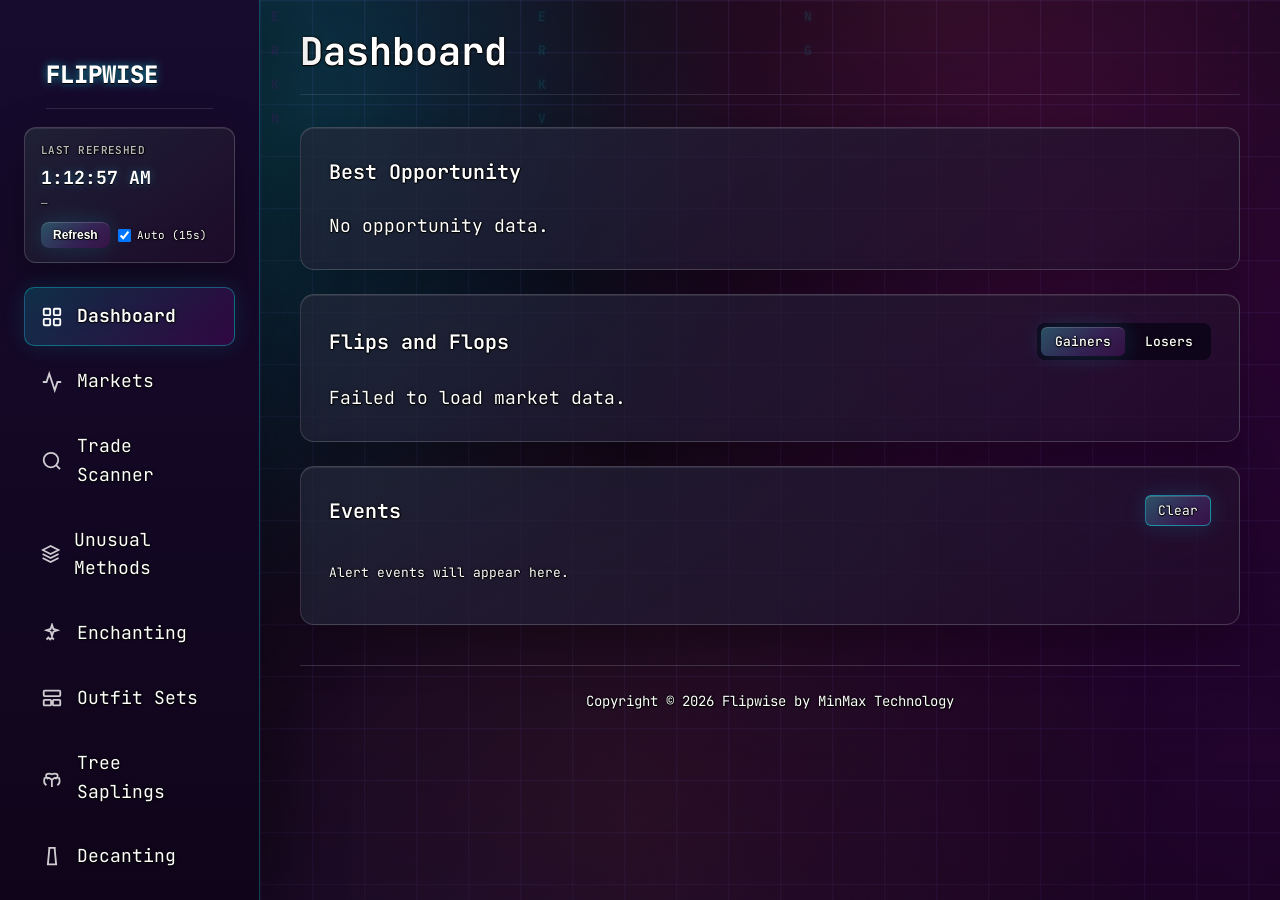
==== commit d7629f1d: "Add files via upload" ====
--- a/index.html
+++ b/index.html
@@ -1,25 +1,15 @@
 <!DOCTYPE html>
-<html lang="en" data-theme="copper" data-mode="dark">
+<html lang="en">
 <head>
     <meta charset="UTF-8">
     <meta name="viewport" content="width=device-width, initial-scale=1.0">
     <title>Flipwise</title>
-    <script>
-        (function() {
-            try {
-                var p = localStorage.getItem('themePalette') || 'copper';
-                var m = localStorage.getItem('themeMode') || localStorage.getItem('theme') || 'dark';
-                document.documentElement.setAttribute('data-theme', p);
-                document.documentElement.setAttribute('data-mode', m);
-            } catch (e) {}
-        })();
-    </script>
     <link rel="preconnect" href="https://fonts.googleapis.com">
     <link rel="preconnect" href="https://fonts.gstatic.com" crossorigin>
     <link href="https://fonts.googleapis.com/css2?family=Instrument+Sans:wght@400;500;600;700&display=swap" rel="stylesheet">
     <link rel="stylesheet" href="css/flipwise-theme.css">
-    <link rel="stylesheet" href="css/flipwise-themes.css">
-    <link rel="stylesheet" href="css/flipwise-dashboard.css">
+    <link rel="stylesheet" href="css/flipwise-dashboard.css">
+    <link rel="stylesheet" href="css/flipwise-standalone.css">
     <!--
 
 Flipwise dashboard shell
@@ -122,42 +112,7 @@
                     </svg>
                     Shops to GE
                 </a>
-            </nav>
-
-            <div class="sidebar-footer">
-                <div class="theme-toggle">
-                    <div class="theme-toggle-label">
-                        <svg width="22" height="22" viewBox="0 0 24 24" fill="none" stroke="currentColor" stroke-width="2">
-                            <circle cx="12" cy="12" r="5"/>
-                            <line x1="12" y1="1" x2="12" y2="3"/>
-                            <line x1="12" y1="21" x2="12" y2="23"/>
-                            <line x1="4.22" y1="4.22" x2="5.64" y2="5.64"/>
-                            <line x1="18.36" y1="18.36" x2="19.78" y2="19.78"/>
-                            <line x1="1" y1="12" x2="3" y2="12"/>
-                            <line x1="21" y1="12" x2="23" y2="12"/>
-                            <line x1="4.22" y1="19.78" x2="5.64" y2="18.36"/>
-                            <line x1="18.36" y1="5.64" x2="19.78" y2="4.22"/>
-                        </svg>
-                        <span class="theme-toggle-mode-text">Light Mode</span>
-                    </div>
-                    <div class="theme-switch" id="themeSwitch"></div>
-                </div>
-                <a href="preferences.html" class="sidebar-settings-link">
-                    <svg viewBox="0 0 24 24" fill="none" stroke="currentColor" stroke-width="2">
-                        <circle cx="12" cy="12" r="3"></circle>
-                        <path d="M19.4 15a1.65 1.65 0 0 0 .33 1.82l.06.06a2 2 0 1 1-2.83 2.83l-.06-.06A1.65 1.65 0 0 0 15 19.4a1.65 1.65 0 0 0-1 .6 1.65 1.65 0 0 0-.33 1V21a2 2 0 1 1-4 0v-.09A1.65 1.65 0 0 0 9 19.4a1.65 1.65 0 0 0-1-.6 1.65 1.65 0 0 0-1.82.33l-.06.06a2 2 0 1 1-2.83-2.83l.06-.06A1.65 1.65 0 0 0 4.6 15a1.65 1.65 0 0 0-.6-1 1.65 1.65 0 0 0-1-.33H3a2 2 0 1 1 0-4h.09A1.65 1.65 0 0 0 4.6 9a1.65 1.65 0 0 0 .6-1 1.65 1.65 0 0 0-.33-1.82l-.06-.06a2 2 0 1 1 2.83-2.83l.06.06A1.65 1.65 0 0 0 9 4.6a1.65 1.65 0 0 0 1-.6 1.65 1.65 0 0 0 .33-1V3a2 2 0 1 1 4 0v.09A1.65 1.65 0 0 0 15 4.6a1.65 1.65 0 0 0 1 .6 1.65 1.65 0 0 0 1.82-.33l.06-.06a2 2 0 1 1 2.83 2.83l-.06.06A1.65 1.65 0 0 0 19.4 9c.14.32.2.66.2 1s-.06.68-.2 1z"></path>
-                    </svg>
-                    Preferences
-                </a>
-                <button class="logout-btn" onclick="window.location.href='login.html'">
-                    <svg viewBox="0 0 24 24" fill="none" stroke="currentColor" stroke-width="2">
-                        <path d="M9 21H5a2 2 0 01-2-2V5a2 2 0 012-2h4"/>
-                        <polyline points="16 17 21 12 16 7"/>
-                        <line x1="21" y1="12" x2="9" y2="12"/>
-                    </svg>
-                    Logout
-                </button>
-            </div>
+            </nav>
         </aside>
 
         <!-- Main Content -->
@@ -165,7 +120,7 @@
             <!-- Header -->
             <div class="header">
                 <div class="header-left">
-                    <h1>Flipwise</h1>
+                    <h1>Dashboard</h1>
                 </div>
             </div>
 
@@ -611,5 +566,6 @@
       })();
     </script>
     <script src="js/flipwise-ui.js"></script>
-</body>
+    <script src="js/flipwise-standalone.js"></script>
+
 </html>
--- a/css/flipwise-theme.css
+++ b/css/flipwise-theme.css
@@ -17,7 +17,7 @@
 /* ========================================
    CSS Variables - Dark Theme (Default)
 ======================================== */
-:root, [data-theme="copper"][data-mode="dark"] {
+:root {
     --bg-primary: #1c1c1e;
     --bg-secondary: #232325;
     --bg-card: #2c2c2e;
@@ -97,58 +97,6 @@
 }
 
 /* ========================================
-   CSS Variables - Light Theme
-======================================== */
-[data-theme="copper"][data-mode="light"] {
-    --bg-primary: #f5f5f7;
-    --bg-secondary: #ffffff;
-    --bg-card: #ffffff;
-    --bg-card-hover: #f0f0f2;
-    --accent-copper: #d4945a;
-    --accent-copper-light: #e8b88a;
-    --accent-gradient: linear-gradient(135deg, #d4945a 0%, #e8b88a 50%, #f0c89a 100%);
-    --accent-gradient-hover: linear-gradient(135deg, #e8b88a 0%, #f0c89a 50%, #f5d4a8 100%);
-    --accent-contrast: #1c1c1e;
-    --accent-contrast-soft: rgba(28, 28, 30, 0.85);
-    --accent-contrast-muted: rgba(28, 28, 30, 0.75);
-    --accent-contrast-overlay: rgba(28, 28, 30, 0.12);
-    --accent-contrast-overlay-hover: rgba(28, 28, 30, 0.18);
-    --accent-overlay-soft: rgba(212, 148, 90, 0.12);
-    --accent-overlay-strong: rgba(212, 148, 90, 0.18);
-    --accent-focus-ring: rgba(212, 148, 90, 0.18);
-    --accent-shadow-soft: rgba(212, 148, 90, 0.22);
-    --accent-shadow-medium: rgba(212, 148, 90, 0.28);
-    --text-primary: #1c1c1e;
-    --text-secondary: #6e6e6e;
-    --text-muted: #9a9a9a;
-    --text-inverse: #ffffff;
-    --gain: #5a9a5a;
-    --loss: #c76b6b;
-    --gain-bright: #4f8e4f;
-    --gain-strong: #2f855a;
-    --loss-bright: #d46f6f;
-    --loss-strong: #d55353;
-    --gain-overlay: rgba(90, 154, 90, 0.16);
-    --loss-overlay: rgba(199, 107, 107, 0.16);
-    --gain-overlay-strong: rgba(90, 154, 90, 0.22);
-    --loss-overlay-strong: rgba(199, 107, 107, 0.22);
-    --status-warning: #c38d2c;
-    --status-warning-bright: #b9761f;
-    --status-warning-soft: #cc9830;
-    --status-highlight-bg: rgba(28, 28, 30, 0.08);
-    --sentiment-gradient: linear-gradient(90deg, #c76b6b, #d4a35c, #5a9a5a);
-    --surface-overlay-subtle: rgba(28, 28, 30, 0.03);
-    --surface-overlay-soft: rgba(28, 28, 30, 0.04);
-    --surface-overlay-hover: rgba(28, 28, 30, 0.07);
-    --border: #e0e0e2;
-    --divider-strong: #1c1c1e;
-    --qr-code-foreground: #1c1c1e;
-    --shadow: rgba(0, 0, 0, 0.08);
-    --chart-grid: rgba(0, 0, 0, 0.05);
-    --overlay: rgba(0, 0, 0, 0.5);
-}
-
-/* ========================================
    Body & Typography
 ======================================== */
 html {
@@ -453,87 +401,7 @@
     opacity: 1;
 }
 
-/* ========================================
-   Sidebar Footer
-======================================== */
-.sidebar-footer {
-    margin-top: auto;
-    padding-top: 24px;
-    border-top: 1px solid var(--border);
-    background-color: var(--bg-secondary);
-}
-
-.theme-toggle {
-    display: flex;
-    align-items: center;
-    justify-content: space-between;
-    padding: 14px 16px;
-    margin-bottom: 12px;
-}
-
-.sidebar-settings-link {
-    display: flex;
-    align-items: center;
-    gap: 14px;
-    padding: 14px 16px;
-    margin-bottom: 12px;
-    border-radius: 10px;
-    color: var(--text-secondary);
-    text-decoration: none;
-    transition: all 0.2s ease;
-}
-
-.sidebar-settings-link:hover {
-    background-color: var(--bg-card);
-    color: var(--text-primary);
-}
-
-.sidebar-settings-link svg {
-    width: 22px;
-    height: 22px;
-    opacity: 0.85;
-}
-
-.theme-toggle-label {
-    display: flex;
-    align-items: center;
-    gap: 14px;
-    color: var(--text-secondary);
-    font-size: 16px;
-}
-
-.theme-switch {
-    position: relative;
-    width: 52px;
-    height: 28px;
-    background-color: var(--border);
-    border-radius: 14px;
-    cursor: pointer;
-    transition: background-color 0.3s ease;
-}
-
-.theme-switch::after {
-    content: '';
-    position: absolute;
-    top: 3px;
-    left: 3px;
-    width: 22px;
-    height: 22px;
-    background-color: var(--text-primary);
-    border-radius: 50%;
-    transition: transform 0.3s ease, background-color 0.3s ease;
-}
-
-[data-mode="light"] .theme-switch {
-    background: var(--accent-gradient);
-}
-
-[data-mode="light"] .theme-switch::after {
-    transform: translateX(24px);
-    background-color: #ffffff;
-}
-
-.logout-btn {
+.logout-btn {
     display: flex;
     align-items: center;
     gap: 14px;
--- a/css/flipwise-standalone.css
+++ b/css/flipwise-standalone.css
@@ -0,0 +1,619 @@
+/*
+==========================================================================
+Flipwise - Standalone Site Theme
+Description: Nexus-inspired analytics dashboard treatment for standalone app
+==========================================================================
+*/
+
+@import url('https://fonts.googleapis.com/css2?family=JetBrains+Mono:wght@400;500;600;700;800&display=swap');
+
+:root {
+    --bg-primary: #0f051a;
+    --bg-secondary: rgba(18, 10, 36, 0.9);
+    --bg-card: rgba(229, 231, 235, 0.04);
+    --bg-card-hover: rgba(229, 231, 235, 0.08);
+    --accent-copper: #00ffff;
+    --accent-copper-light: #ff00ff;
+    --accent-gradient: linear-gradient(135deg, #00ffff 0%, #7c3aed 48%, #f97316 100%);
+    --accent-gradient-hover: linear-gradient(135deg, #67ffff 0%, #9f67ff 48%, #fbbf24 100%);
+    --accent-contrast: #0f051a;
+    --accent-contrast-soft: rgba(15, 5, 26, 0.88);
+    --accent-contrast-muted: rgba(15, 5, 26, 0.72);
+    --accent-contrast-overlay: rgba(15, 5, 26, 0.18);
+    --accent-overlay-soft: rgba(0, 255, 255, 0.12);
+    --accent-overlay-strong: rgba(255, 0, 255, 0.18);
+    --accent-focus-ring: rgba(0, 255, 255, 0.26);
+    --accent-shadow-soft: rgba(0, 255, 255, 0.24);
+    --accent-shadow-medium: rgba(255, 0, 255, 0.24);
+    --text-primary: #ffffff;
+    --text-secondary: #ffffff;
+    --text-muted: #ffffff;
+    --text-inverse: #ffffff;
+    --gain: #22d3a6;
+    --loss: #ff5f7e;
+    --gain-bright: #36f0bf;
+    --gain-strong: #10b981;
+    --loss-bright: #ff8aa0;
+    --loss-strong: #f43f5e;
+    --gain-overlay: rgba(34, 211, 166, 0.14);
+    --loss-overlay: rgba(255, 95, 126, 0.14);
+    --gain-overlay-strong: rgba(16, 185, 129, 0.25);
+    --loss-overlay-strong: rgba(244, 63, 94, 0.25);
+    --status-warning: #fbbf24;
+    --status-warning-bright: #ffd166;
+    --status-warning-soft: #facc15;
+    --status-highlight-bg: rgba(0, 255, 255, 0.08);
+    --sentiment-gradient: linear-gradient(90deg, #ff5f7e, #fbbf24, #22d3a6);
+    --surface-overlay-subtle: rgba(255, 255, 255, 0.025);
+    --surface-overlay-soft: rgba(255, 255, 255, 0.04);
+    --surface-overlay-hover: rgba(255, 255, 255, 0.075);
+    --border: rgba(229, 231, 235, 0.18);
+    --divider-strong: rgba(0, 255, 255, 0.26);
+    --shadow: rgba(0, 0, 0, 0.42);
+    --chart-grid: rgba(0, 255, 255, 0.075);
+    --overlay: rgba(4, 2, 10, 0.72);
+}
+
+html {
+    background: #0f051a;
+}
+
+body {
+    font-family: 'JetBrains Mono', 'Instrument Sans', ui-monospace, SFMono-Regular, Menlo, Consolas, monospace;
+    position: relative;
+    background:
+        radial-gradient(circle at 18% 12%, rgba(0, 255, 255, 0.16), transparent 33rem),
+        radial-gradient(circle at 84% 24%, rgba(255, 0, 255, 0.14), transparent 32rem),
+        radial-gradient(circle at 48% 90%, rgba(249, 115, 22, 0.12), transparent 34rem),
+        #0f051a;
+}
+
+body :where(h1, h2, h3, h4, h5, h6, p, a, button, label, span, div, td, th, input, select, textarea, small, strong, em, li) {
+    color: #ffffff;
+    text-shadow: 0 1px 0 #000, 1px 0 0 #000, 0 0 3px #000;
+}
+
+body :where(.positive, .negative, .transaction-amount, .mover-change, .mm-tile-profit, .mm-val, .market-stat-value, .market-stat-change, .change-cell, .trending-change, .balance-change, .coin-change, .stat-change, .pair-change) {
+    color: inherit;
+}
+
+body::before,
+body::after {
+    content: "";
+    position: fixed;
+    inset: 0;
+    pointer-events: none;
+}
+
+body::before {
+    z-index: 0;
+    background-image:
+        linear-gradient(rgba(0, 255, 255, 0.052) 1px, transparent 1px),
+        linear-gradient(90deg, rgba(0, 255, 255, 0.052) 1px, transparent 1px),
+        linear-gradient(rgba(255, 0, 255, 0.03) 2px, transparent 2px),
+        linear-gradient(90deg, rgba(255, 0, 255, 0.03) 2px, transparent 2px);
+    background-size: 52px 52px;
+    background-position: 0 0, 0 0, 0 0, 0 0;
+    animation: flipwise-grid-drift 28s linear infinite;
+}
+
+body::after {
+    display: none;
+}
+
+@keyframes flipwise-grid-drift {
+    from { background-position: 0 0, 0 0; }
+    to { background-position: 52px 52px, 52px 52px; }
+}
+
+.flipwise-backdrop {
+    position: fixed;
+    inset: 0;
+    z-index: 0;
+    overflow: hidden;
+    pointer-events: none;
+}
+
+.flipwise-gradient-field,
+.flipwise-matrix,
+.flipwise-data-streams,
+.flipwise-particles {
+    position: absolute;
+    inset: 0;
+}
+
+.flipwise-gradient-field {
+    inset: -35%;
+    background:
+        radial-gradient(circle at 18% 28%, rgba(0, 255, 255, 0.18), transparent 32%),
+        radial-gradient(circle at 78% 70%, rgba(255, 0, 255, 0.16), transparent 34%),
+        radial-gradient(circle at 44% 84%, rgba(124, 58, 237, 0.16), transparent 32%),
+        radial-gradient(circle at 64% 18%, rgba(249, 115, 22, 0.13), transparent 30%);
+    filter: none;
+    opacity: 0.72;
+    animation: none;
+}
+
+.flipwise-matrix {
+    overflow: hidden;
+    opacity: 0.12;
+    mask-image: linear-gradient(90deg, transparent, #000 12%, #000 88%, transparent);
+}
+
+.flipwise-matrix-column {
+    position: absolute;
+    top: -120vh;
+    color: #00ffff;
+    font-family: 'JetBrains Mono', 'Courier New', monospace;
+    font-size: 13px;
+    line-height: 1.15;
+    text-shadow: 0 0 5px rgba(0, 255, 255, 0.55);
+    writing-mode: vertical-rl;
+    text-orientation: upright;
+    animation: flipwise-matrix-fall linear infinite;
+}
+
+.flipwise-matrix-column:nth-child(3n) {
+    color: #ff00ff;
+    text-shadow: 0 0 5px rgba(255, 0, 255, 0.5);
+}
+
+.flipwise-matrix-column:nth-child(5n) {
+    color: #7c3aed;
+    text-shadow: 0 0 5px rgba(124, 58, 237, 0.5);
+}
+
+.flipwise-data-stream {
+    position: absolute;
+    left: -24rem;
+    width: 22rem;
+    height: 1px;
+    background: linear-gradient(90deg, transparent, rgba(0, 255, 255, 0.85), rgba(255, 0, 255, 0.65), transparent);
+    box-shadow: 0 0 18px rgba(0, 255, 255, 0.46);
+    animation: flipwise-stream-run linear infinite;
+}
+
+.flipwise-particle {
+    position: absolute;
+    width: 3px;
+    height: 3px;
+    background: #00ffff;
+    border-radius: 50%;
+    box-shadow: 0 0 12px rgba(0, 255, 255, 0.82);
+    opacity: 0;
+    animation: flipwise-particle-drift ease-in-out infinite;
+}
+
+.flipwise-particle:nth-child(odd) {
+    background: #ff00ff;
+    box-shadow: 0 0 12px rgba(255, 0, 255, 0.82);
+}
+
+.flipwise-particle:nth-child(4n) {
+    background: #f97316;
+    box-shadow: 0 0 12px rgba(249, 115, 22, 0.72);
+}
+
+@keyframes flipwise-gradient-turn {
+    0% { transform: rotate(0deg) scale(1); }
+    50% { transform: rotate(180deg) scale(1.12); }
+    100% { transform: rotate(360deg) scale(1); }
+}
+
+@keyframes flipwise-matrix-fall {
+    from { transform: translateY(0); }
+    to { transform: translateY(230vh); }
+}
+
+@keyframes flipwise-stream-run {
+    from { translate: 0 0; opacity: 0; }
+    12% { opacity: 0.85; }
+    82% { opacity: 0.85; }
+    to { translate: calc(100vw + 48rem) 0; opacity: 0; }
+}
+
+@keyframes flipwise-particle-drift {
+    0% { transform: translate3d(0, 2rem, 0) scale(0.8); opacity: 0; }
+    18% { opacity: 0.95; }
+    75% { opacity: 0.55; }
+    100% { transform: translate3d(7rem, -11rem, 0) scale(1.18); opacity: 0; }
+}
+
+.dashboard {
+    position: relative;
+    z-index: 1;
+    background: linear-gradient(180deg, rgba(15, 5, 26, 0.02), rgba(15, 5, 26, 0.34));
+}
+
+.main-content {
+    background-color: transparent;
+    scrollbar-width: thin;
+    scrollbar-color: rgba(0, 255, 255, 0.38) rgba(15, 5, 26, 0.5);
+}
+
+.main-content::-webkit-scrollbar,
+.sidebar::-webkit-scrollbar {
+    width: 8px;
+    height: 8px;
+}
+
+.main-content::-webkit-scrollbar-track,
+.sidebar::-webkit-scrollbar-track {
+    background: rgba(15, 5, 26, 0.48);
+}
+
+.main-content::-webkit-scrollbar-thumb,
+.sidebar::-webkit-scrollbar-thumb {
+    background: linear-gradient(180deg, rgba(0, 255, 255, 0.4), rgba(255, 0, 255, 0.32));
+    border-radius: 999px;
+    border: 2px solid rgba(15, 5, 26, 0.82);
+}
+
+.sidebar {
+    scrollbar-width: thin;
+    scrollbar-color: rgba(0, 255, 255, 0.38) transparent;
+}
+
+.sidebar {
+    background:
+        linear-gradient(180deg, rgba(24, 12, 48, 0.92), rgba(15, 5, 26, 0.94)),
+        rgba(15, 5, 26, 0.92);
+    border-right: 1px solid rgba(0, 255, 255, 0.26);
+    box-shadow: 18px 0 60px rgba(0, 0, 0, 0.35);
+    backdrop-filter: none;
+}
+
+.sidebar::before {
+    content: "FLIPWISE";
+    display: block;
+    margin: 0 22px 18px;
+    padding: 24px 0 14px;
+    border-bottom: 1px solid rgba(229, 231, 235, 0.13);
+    color: #ffffff;
+    font-size: 24px;
+    font-weight: 800;
+    letter-spacing: 0;
+    text-shadow: 0 1px 0 #000, 0 0 10px rgba(0, 255, 255, 0.55);
+}
+
+.sidebar-time,
+.card,
+.stat-card,
+.metric-card,
+.filter-card,
+.scanner-controls,
+.market-card,
+.settings-card,
+.page-card,
+.tool-card,
+.method-card,
+.recipe-card,
+.alert-card {
+    background:
+        linear-gradient(145deg, rgba(255, 255, 255, 0.065), rgba(255, 255, 255, 0.018)),
+        linear-gradient(135deg, rgba(0, 255, 255, 0.04), rgba(255, 0, 255, 0.035)),
+        rgba(15, 5, 26, 0.66);
+    border: 1px solid rgba(229, 231, 235, 0.19);
+    box-shadow: 0 18px 50px rgba(0, 0, 0, 0.3), inset 0 1px 0 rgba(255, 255, 255, 0.09);
+    backdrop-filter: none;
+}
+
+.sidebar-time {
+    color: #ffffff;
+}
+
+.sidebar-time-label,
+.sidebar-time-sub,
+.sidebar-time-auto {
+    color: rgba(255, 255, 255, 0.72);
+}
+
+.sidebar-time-clock {
+    color: #ffffff;
+    text-shadow: 0 1px 0 #000, 0 0 8px rgba(0, 255, 255, 0.28);
+}
+
+.sidebar-time-btn {
+    color: #0f051a;
+}
+
+.mm-tile.primary {
+    position: relative;
+    overflow: hidden;
+    background:
+        linear-gradient(145deg, rgba(255, 255, 255, 0.075), rgba(255, 255, 255, 0.025)),
+        linear-gradient(135deg, rgba(0, 255, 255, 0.14), rgba(124, 58, 237, 0.18) 54%, rgba(255, 0, 255, 0.1)),
+        rgba(18, 10, 36, 0.9);
+    border: 1px solid rgba(0, 255, 255, 0.42);
+    box-shadow: 0 20px 58px rgba(0, 0, 0, 0.38), inset 0 1px 0 rgba(255, 255, 255, 0.11), 0 0 30px rgba(0, 255, 255, 0.12);
+}
+
+.mm-tile.primary::before {
+    content: "";
+    position: absolute;
+    inset: 0;
+    pointer-events: none;
+    background:
+        linear-gradient(90deg, rgba(0, 255, 255, 0.28), transparent 32%, transparent 68%, rgba(255, 0, 255, 0.2)),
+        linear-gradient(180deg, rgba(255, 255, 255, 0.08), transparent 38%);
+    opacity: 0.38;
+}
+
+.mm-tile.primary > * {
+    position: relative;
+    z-index: 1;
+}
+
+.mm-tile.primary .mm-tile-title,
+.mm-tile.primary .mm-row .mm-label,
+.mm-tile.primary .mm-row .mm-val {
+    color: #ffffff;
+}
+
+.mm-tile.primary .mm-divider {
+    border-top-color: rgba(0, 255, 255, 0.34);
+}
+
+.mm-tile.primary .mm-group-divider {
+    border-top-color: rgba(255, 255, 255, 0.18);
+}
+
+.mm-tile .mm-tile-profit.positive,
+.mm-tile.primary .mm-tile-profit.positive {
+    color: var(--gain-strong);
+    text-shadow: 0 1px 0 #000, 1px 0 0 #000, 0 0 6px rgba(16, 185, 129, 0.42);
+}
+
+.mm-tile .mm-tile-profit.negative {
+    color: var(--loss-strong);
+    text-shadow: 0 1px 0 #000, 1px 0 0 #000, 0 0 6px rgba(244, 63, 94, 0.42);
+}
+
+.mm-tile.primary .negative,
+.mm-tile.primary .mm-row.mm-negative .mm-label,
+.mm-tile.primary .mm-row.mm-negative .mm-val,
+.mm-tile.primary .mm-tile-profit.negative {
+    color: #ff174d;
+    text-shadow: 0 1px 0 #000, 1px 0 0 #000, 0 0 6px rgba(255, 23, 77, 0.38);
+}
+
+.mm-tile.primary .mm-tile-profit.negative {
+    -webkit-text-stroke: 0;
+}
+
+.card:hover,
+.stat-card:hover,
+.market-card:hover,
+.tool-card:hover,
+.method-card:hover,
+.recipe-card:hover {
+    border-color: rgba(0, 255, 255, 0.55);
+    box-shadow: 0 22px 60px rgba(0, 0, 0, 0.34), 0 0 30px rgba(0, 255, 255, 0.12), 0 0 40px rgba(255, 0, 255, 0.06);
+}
+
+.nav-item {
+    border: 1px solid transparent;
+    color: var(--text-secondary);
+}
+
+.nav-item:hover,
+.nav-item.active {
+    background: linear-gradient(135deg, rgba(0, 255, 255, 0.16), rgba(255, 0, 255, 0.12));
+    border-color: rgba(0, 255, 255, 0.32);
+    color: #ffffff;
+    box-shadow: 0 0 24px rgba(0, 255, 255, 0.11);
+}
+
+.nav-icon,
+.card-title,
+.header h1,
+.page-title,
+.section-title {
+    color: #ffffff;
+    text-shadow: 0 1px 0 #000, 1px 0 0 #000, 0 0 3px #000;
+}
+
+.header,
+.page-header {
+    border-bottom: 1px solid rgba(229, 231, 235, 0.12);
+    padding-bottom: 18px;
+}
+
+.header h1,
+.page-title {
+    font-size: clamp(26px, 3vw, 42px);
+    line-height: 1.05;
+}
+
+button,
+.btn,
+.cyber-button,
+.sidebar-time-btn,
+.events-clear-btn,
+.movers-tab,
+.filter-btn,
+.scanner-btn {
+    border-color: rgba(0, 255, 255, 0.24);
+}
+
+.sidebar-time-btn,
+.events-clear-btn,
+.movers-tab.active,
+.filter-btn.active,
+.scanner-btn,
+.primary-btn,
+.chart-tab.active,
+.filter-tab.active,
+.settings-tab.active,
+.toggle-switch.active,
+.action-btn.primary,
+.qr-btn.primary,
+.security-btn.primary {
+    background:
+        linear-gradient(145deg, rgba(255, 255, 255, 0.12), rgba(255, 255, 255, 0.035)),
+        linear-gradient(135deg, rgba(0, 255, 255, 0.2), rgba(124, 58, 237, 0.18) 58%, rgba(255, 0, 255, 0.12)),
+        rgba(18, 10, 36, 0.88);
+    color: #ffffff;
+    border-color: rgba(0, 255, 255, 0.42);
+    box-shadow: 0 0 22px rgba(0, 255, 255, 0.14), inset 0 1px 0 rgba(255, 255, 255, 0.16);
+}
+
+.sidebar-time-btn:hover,
+.events-clear-btn:hover,
+.movers-tab.active:hover,
+.filter-btn.active:hover,
+.scanner-btn:hover,
+.primary-btn:hover,
+.chart-tab.active:hover,
+.filter-tab.active:hover,
+.settings-tab.active:hover,
+.action-btn.primary:hover,
+.qr-btn.primary:hover,
+.security-btn.primary:hover {
+    background:
+        linear-gradient(145deg, rgba(255, 255, 255, 0.16), rgba(255, 255, 255, 0.045)),
+        linear-gradient(135deg, rgba(0, 255, 255, 0.26), rgba(124, 58, 237, 0.22) 58%, rgba(255, 0, 255, 0.16)),
+        rgba(18, 10, 36, 0.92);
+    box-shadow: 0 0 28px rgba(0, 255, 255, 0.18), inset 0 1px 0 rgba(255, 255, 255, 0.18);
+}
+
+input,
+select,
+textarea,
+.header-search {
+    background: rgba(15, 5, 26, 0.68);
+    border-color: rgba(229, 231, 235, 0.18);
+    color: var(--text-primary);
+}
+
+table,
+.market-table,
+.scanner-table {
+    background: rgba(15, 5, 26, 0.35);
+}
+
+.card:has(> .market-table),
+.card:has(.decanting-table-scroll),
+.card:has(> table) {
+    padding: 0;
+    background: transparent;
+    border-color: transparent;
+    border-radius: 0;
+    box-shadow: none;
+    backdrop-filter: none;
+}
+
+.card:has(> .market-table):hover,
+.card:has(.decanting-table-scroll):hover,
+.card:has(> table):hover {
+    border-color: transparent;
+    box-shadow: none;
+    transform: none;
+}
+
+.market-table,
+.decanting-table-scroll > table {
+    overflow: hidden;
+    border-collapse: separate;
+    border-spacing: 0;
+    border-radius: 8px;
+    background:
+        linear-gradient(145deg, rgba(255, 255, 255, 0.045), rgba(255, 255, 255, 0.012)),
+        rgba(15, 5, 26, 0.42);
+    border: 1px solid rgba(0, 255, 255, 0.18);
+    box-shadow: 0 16px 42px rgba(0, 0, 0, 0.22);
+    backdrop-filter: none;
+}
+
+.decanting-table-scroll {
+    border-radius: 8px;
+    background: transparent;
+    box-shadow: none;
+}
+
+.decanting-card .market-table {
+    table-layout: fixed;
+    font-size: 12px;
+}
+
+.decanting-card .market-table th,
+.decanting-card .market-table td {
+    padding: 7px 7px;
+    line-height: 1.2;
+}
+
+.decanting-card .market-table th {
+    font-size: 9px;
+    letter-spacing: 0;
+    white-space: normal;
+}
+
+.decanting-card .market-table th.market-table__th-item,
+.decanting-card .market-table td.market-table__td-item {
+    width: 19%;
+}
+
+.decanting-card .market-table th.market-table__th-num,
+.decanting-card .market-table td.market-table__td-num {
+    min-width: 0;
+    width: 10.125%;
+}
+
+.decanting-card .coin-cell {
+    gap: 6px;
+}
+
+.decanting-card .market-table .coin-cell .coin-icon {
+    width: 20px;
+    height: 20px;
+    min-width: 20px;
+}
+
+.decanting-card .market-table .coin-name {
+    white-space: normal;
+    line-height: 1.15;
+}
+
+th {
+    color: #ffffff;
+    background: rgba(0, 255, 255, 0.09);
+}
+
+tr:hover,
+.transaction-item:hover,
+.mover-item:hover {
+    background: rgba(0, 255, 255, 0.06);
+}
+
+.copyright {
+    color: var(--text-muted);
+}
+
+@media (max-width: 768px) {
+    .sidebar::before {
+        padding-top: 18px;
+    }
+
+    .main-content {
+        padding-top: 86px;
+    }
+
+    .flipwise-matrix {
+        opacity: 0.1;
+    }
+
+    .flipwise-data-stream {
+        opacity: 0.65;
+    }
+}
+
+@media (prefers-reduced-motion: reduce) {
+    body::before,
+    .flipwise-gradient-field,
+    .flipwise-matrix-column,
+    .flipwise-data-stream,
+    .flipwise-particle {
+        animation: none;
+    }
+
+}
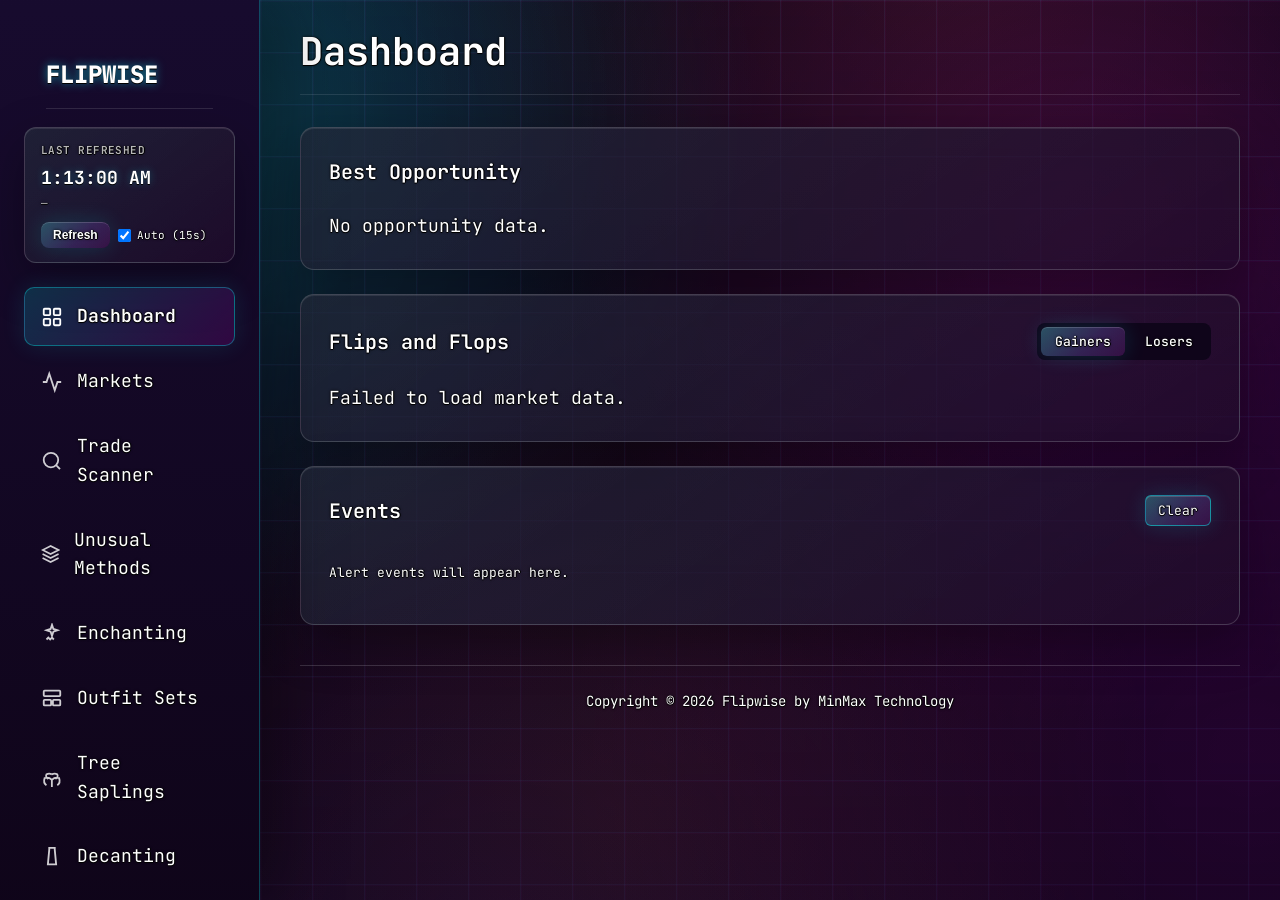
==== commit f29fdc7d: "Polish Flipwise: working auto-refresh, item deep-links, and accurate profits. Wire shared refresh ac" ====
--- a/index.html
+++ b/index.html
@@ -8,7 +8,7 @@
     <link rel="preconnect" href="https://fonts.gstatic.com" crossorigin>
     <link href="https://fonts.googleapis.com/css2?family=Instrument+Sans:wght@400;500;600;700&display=swap" rel="stylesheet">
     <link rel="stylesheet" href="css/flipwise-theme.css">
-    <link rel="stylesheet" href="css/flipwise-dashboard.css">
+    <link rel="stylesheet" href="css/flipwise-dashboard.css">
     <link rel="stylesheet" href="css/flipwise-standalone.css">
     <!--
 
@@ -112,7 +112,7 @@
                     </svg>
                     Shops to GE
                 </a>
-            </nav>
+            </nav>
         </aside>
 
         <!-- Main Content -->
@@ -267,7 +267,7 @@
             var d = { icon: it.icon, name: it.name };
             var letter = (it.name || '').charAt(0) || '?';
             var profitClass = it.profit >= 0 ? 'positive' : 'negative';
-            return '<div class="mover-item">' +
+            return '<div class="mover-item" data-item-name="' + escapeHtml(it.name) + '">' +
               '<div class="mover-rank">' + (i + 1) + '</div>' +
               '<div class="mover-coin">' +
                 '<div class="coin-icon">' + itemIconHtml(d, letter) + '</div>' +
@@ -393,6 +393,50 @@
               unit: 'gp',
               href: 'decanting.html',
               icon: decantRow && decantRow.icon || null
+            });
+          }
+          var gems = data.gemCuttingData || {};
+          var bestGemName = null;
+          var bestGemProfit = -1;
+          Object.keys(gems).forEach(function(name) {
+            var g = gems[name];
+            var p = g.limitProfit != null ? g.limitProfit : (g.profit != null ? g.profit : null);
+            if (p != null && p > bestGemProfit) {
+              bestGemProfit = p;
+              bestGemName = name;
+            }
+          });
+          if (bestGemName != null && bestGemProfit >= 0) {
+            var gemRow = gems[bestGemName];
+            candidates.push({
+              source: 'Gem Cutting',
+              title: bestGemName,
+              profit: bestGemProfit,
+              unit: 'gp',
+              href: 'gem-cutting.html',
+              icon: gemRow && (gemRow.uncut_icon || gemRow.cut_icon) || null
+            });
+          }
+          var shops = data.shopsToGeData || {};
+          var bestShopKey = null;
+          var bestShopProfit = -1;
+          Object.keys(shops).forEach(function(key) {
+            var s = shops[key];
+            var p = s.profitLimit != null ? s.profitLimit : (s.profitPer != null ? s.profitPer : null);
+            if (p != null && p > bestShopProfit) {
+              bestShopProfit = p;
+              bestShopKey = key;
+            }
+          });
+          if (bestShopKey != null && bestShopProfit >= 0) {
+            var shopRow = shops[bestShopKey];
+            candidates.push({
+              source: 'Shops to GE',
+              title: shopRow && shopRow.itemName ? shopRow.itemName : bestShopKey,
+              profit: bestShopProfit,
+              unit: 'gp',
+              href: 'shops-to-ge.html',
+              icon: shopRow && shopRow.icon || null
             });
           }
           candidates.sort(function(a, b) { return (b.profit || 0) - (a.profit || 0); });
@@ -565,7 +609,8 @@
         }
       })();
     </script>
+    <script src="js/flipwise-item-nav.js"></script>
     <script src="js/flipwise-ui.js"></script>
-    <script src="js/flipwise-standalone.js"></script>
+    <script src="js/flipwise-standalone.js"></script>
 
 </html>
--- a/css/flipwise-theme.css
+++ b/css/flipwise-theme.css
@@ -1,788 +1,624 @@
-/*
-==========================================================================
-Flipwise - Shared Theme Styles
-Description: Core theme tokens, layout primitives, and shared UI elements
-==========================================================================
-*/
-
-/* ========================================
-   CSS Reset & Base
-======================================== */
-* {
-    margin: 0;
-    padding: 0;
-    box-sizing: border-box;
-}
-
-/* ========================================
-   CSS Variables - Dark Theme (Default)
-======================================== */
-:root {
-    --bg-primary: #1c1c1e;
-    --bg-secondary: #232325;
-    --bg-card: #2c2c2e;
-    --bg-card-hover: #343436;
-    --accent-copper: #b87333;
-    --accent-copper-light: #c9845a;
-    --accent-gradient: linear-gradient(135deg, #b87333 0%, #d4945a 50%, #c9845a 100%);
-    --accent-gradient-hover: linear-gradient(135deg, #c9845a 0%, #daa57a 50%, #d4945a 100%);
-    --accent-contrast: #1c1c1e;
-    --accent-contrast-soft: rgba(28, 28, 30, 0.85);
-    --accent-contrast-muted: rgba(28, 28, 30, 0.75);
-    --accent-contrast-overlay: rgba(28, 28, 30, 0.2);
-    --accent-contrast-overlay-hover: rgba(28, 28, 30, 0.3);
-    --accent-overlay-soft: rgba(184, 115, 51, 0.15);
-    --accent-overlay-strong: rgba(184, 115, 51, 0.2);
-    --accent-focus-ring: rgba(184, 115, 51, 0.15);
-    --accent-shadow-soft: rgba(184, 115, 51, 0.25);
-    --accent-shadow-medium: rgba(184, 115, 51, 0.3);
-    --text-primary: #f5f0e8;
-    --text-secondary: #a8a8a8;
-    --text-muted: #6e6e6e;
-    --text-inverse: #ffffff;
-    --gain: #6b8e6b;
-    --loss: #c27878;
-    --gain-bright: #7cb87c;
-    --gain-strong: #16a34a;
-    --loss-bright: #e88a8a;
-    --loss-strong: #e35454;
-    --gain-overlay: rgba(107, 142, 107, 0.2);
-    --loss-overlay: rgba(194, 120, 120, 0.2);
-    --gain-overlay-strong: rgba(74, 85, 74, 0.6);
-    --loss-overlay-strong: rgba(92, 74, 74, 0.6);
-    --status-warning: #d4af37;
-    --status-warning-bright: #e8952e;
-    --status-warning-soft: #f0b429;
-    --status-highlight-bg: rgba(48, 48, 48, 0.9);
-    --sentiment-gradient: linear-gradient(90deg, #c27878, #c9a878, #6b8e6b);
-    --surface-overlay-subtle: rgba(255, 255, 255, 0.02);
-    --surface-overlay-soft: rgba(255, 255, 255, 0.03);
-    --surface-overlay-hover: rgba(255, 255, 255, 0.06);
-    --border: #3a3a3c;
-    --divider-strong: #000000;
-    --qr-code-foreground: #1c1c1e;
-    --shadow: rgba(0, 0, 0, 0.3);
-    --chart-grid: rgba(255, 255, 255, 0.05);
-    --overlay: rgba(0, 0, 0, 0.5);
-}
-
-/* Black trim on green profit / red loss text across all tiles */
-.positive {
-    text-shadow: 1px 0 0 #000, -1px 0 0 #000, 0 1px 0 #000, 0 -1px 0 #000, 1px 1px 0 #000, -1px -1px 0 #000, 1px -1px 0 #000, -1px 1px 0 #000;
-}
-.negative {
-    text-shadow: 1px 0 0 #000, -1px 0 0 #000, 0 1px 0 #000, 0 -1px 0 #000, 1px 1px 0 #000, -1px -1px 0 #000, 1px -1px 0 #000, -1px 1px 0 #000;
-}
-/* Money-maker / Unusual Methods tiles: green winner row and bottom profit; red loss row */
-.mm-tile .mm-row.mm-winner .mm-label,
-.mm-tile .mm-row.mm-winner .mm-val {
-    text-shadow: 1px 0 0 #000, -1px 0 0 #000, 0 1px 0 #000, 0 -1px 0 #000, 1px 1px 0 #000, -1px -1px 0 #000, 1px -1px 0 #000, -1px 1px 0 #000;
-}
-.mm-tile .mm-tile-profit:not(.negative) {
-    text-shadow: 1px 0 0 #000, -1px 0 0 #000, 0 1px 0 #000, 0 -1px 0 #000, 1px 1px 0 #000, -1px -1px 0 #000, 1px -1px 0 #000, -1px 1px 0 #000;
-}
-.mm-tile .mm-row.mm-negative .mm-label,
-.mm-tile .mm-row.mm-negative .mm-val {
-    text-shadow: 1px 0 0 #000, -1px 0 0 #000, 0 1px 0 #000, 0 -1px 0 #000, 1px 1px 0 #000, -1px -1px 0 #000, 1px -1px 0 #000, -1px 1px 0 #000;
-}
-/* Black trim on white (inverse) text - icons and labels on colored backgrounds */
-.coin-icon,
-.wallet-icon,
-.staking-icon,
-.market-stat-prices,
-.trending-icon,
-.connected-icon,
-.mover-coin .coin-icon {
-    text-shadow: 1px 0 0 #000, -1px 0 0 #000, 0 1px 0 #000, 0 -1px 0 #000, 1px 1px 0 #000, -1px -1px 0 #000, 1px -1px 0 #000, -1px 1px 0 #000;
-}
-
-/* ========================================
-   Body & Typography
-======================================== */
-html {
-    overflow-x: hidden;
-}
-
-body {
-    font-family: 'Instrument Sans', -apple-system, BlinkMacSystemFont, sans-serif;
-    font-size: 18px;
-    line-height: 1.6;
-    background-color: var(--bg-primary);
-    color: var(--text-primary);
-    min-height: 100vh;
-    max-width: 100vw;
-    overflow-x: hidden;
-    transition: background-color 0.3s ease, color 0.3s ease;
-}
-
-/* ========================================
-   Dashboard Layout
-======================================== */
-.dashboard {
-    min-height: 100vh;
-    width: 100%;
-    max-width: 100vw;
-    overflow-x: hidden;
-    position: relative;
-}
-
-/* ========================================
-   Mobile Menu Toggle
-======================================== */
-.mobile-menu-toggle {
-    display: none;
-    position: fixed;
-    top: 20px;
-    left: 20px;
-    z-index: 1001;
-    width: 46px;
-    height: 46px;
-    background-color: var(--bg-card);
-    border: 1px solid var(--border);
-    border-radius: 10px;
-    cursor: pointer;
-    align-items: center;
-    justify-content: center;
-    transition: all 0.3s ease;
-}
-
-.mobile-menu-toggle:hover {
-    background-color: var(--bg-card-hover);
-}
-
-.hamburger {
-    display: flex;
-    flex-direction: column;
-    gap: 5px;
-}
-
-.hamburger span {
-    display: block;
-    width: 22px;
-    height: 2px;
-    background-color: var(--text-primary);
-    transition: all 0.3s ease;
-}
-
-.mobile-menu-toggle.active .hamburger span:nth-child(1) {
-    transform: rotate(45deg) translate(5px, 5px);
-}
-
-.mobile-menu-toggle.active .hamburger span:nth-child(2) {
-    opacity: 0;
-}
-
-.mobile-menu-toggle.active .hamburger span:nth-child(3) {
-    transform: rotate(-45deg) translate(5px, -5px);
-}
-
-.mobile-menu-toggle.active {
-    left: auto;
-    right: 20px;
-}
-
-/* ========================================
-   Sidebar Overlay
-======================================== */
-.sidebar-overlay {
-    position: fixed;
-    inset: 0;
-    background-color: var(--overlay);
-    z-index: 999;
-    opacity: 0;
-    pointer-events: none;
-    transition: opacity 0.3s ease;
-}
-
-.sidebar-overlay.active {
-    opacity: 1;
-    pointer-events: auto;
-}
-
-/* ========================================
-   Sidebar
-======================================== */
-.sidebar {
-    position: fixed;
-    top: 0;
-    left: 0;
-    width: 260px !important;
-    min-width: 260px !important;
-    max-width: 260px !important;
-    height: 100vh;
-    background-color: var(--bg-secondary);
-    padding: 32px 24px;
-    border-right: 1px solid var(--border);
-    display: flex;
-    flex-direction: column;
-    transition: transform 0.3s ease, background-color 0.3s ease;
-    z-index: 1000;
-    overflow-y: auto;
-    overflow-x: hidden;
-    box-sizing: border-box;
-}
-
-/* Sidebar Scrollbar */
-.sidebar::-webkit-scrollbar {
-    width: 6px;
-}
-
-.sidebar::-webkit-scrollbar-track {
-    background: transparent;
-    margin: 10px 0;
-}
-
-.sidebar::-webkit-scrollbar-thumb {
-    background: linear-gradient(180deg, var(--accent-copper), var(--accent-copper-light));
-    border-radius: 10px;
-}
-
-.sidebar::-webkit-scrollbar-thumb:hover {
-    background: linear-gradient(180deg, var(--accent-copper-light), var(--accent-copper));
-}
-
-.sidebar {
-    scrollbar-width: thin;
-    scrollbar-color: var(--accent-copper) transparent;
-}
-
-/* ========================================
-   Logo
-======================================== */
-.logo {
-    display: flex;
-    align-items: center;
-    gap: 12px;
-    margin-bottom: 48px;
-}
-
-.logo-icon {
-    width: 42px;
-    height: 42px;
-    background: var(--accent-gradient);
-    border-radius: 10px;
-    display: flex;
-    align-items: center;
-    justify-content: center;
-    font-weight: 700;
-    font-size: 20px;
-    color: var(--accent-contrast);
-    box-shadow: 0 4px 12px var(--accent-shadow-soft);
-}
-
-.logo-text {
-    font-size: 22px;
-    font-weight: 700;
-    color: var(--text-primary);
-}
-
-/* Sidebar time block (all pages) */
-.sidebar-time {
-    background: var(--accent-gradient);
-    border-radius: 12px;
-    padding: 14px 16px;
-    margin-bottom: 24px;
-    border: none;
-}
-
-.sidebar-time-label {
-    font-size: 11px;
-    font-weight: 600;
-    text-transform: uppercase;
-    letter-spacing: 0.04em;
-    color: var(--accent-contrast-soft);
-    margin-bottom: 4px;
-}
-
-.sidebar-time-clock {
-    font-size: 18px;
-    font-weight: 700;
-    color: var(--accent-contrast);
-    margin-bottom: 2px;
-}
-
-.sidebar-time-sub {
-    font-size: 11px;
-    color: var(--accent-contrast-muted);
-    margin-bottom: 10px;
-}
-
-.sidebar-time-actions {
-    display: flex;
-    flex-wrap: wrap;
-    align-items: center;
-    gap: 8px;
-}
-
-.sidebar-time-btn {
-    padding: 6px 12px;
-    font-size: 12px;
-    font-weight: 600;
-    color: var(--accent-contrast);
-    background: var(--accent-contrast-overlay);
-    border: none;
-    border-radius: 8px;
-    cursor: pointer;
-}
-
-.sidebar-time-btn:hover {
-    background: var(--accent-contrast-overlay-hover);
-}
-
-.sidebar-time-btn:disabled {
-    opacity: 0.7;
-    cursor: not-allowed;
-}
-
-.sidebar-time-auto {
-    display: inline-flex;
-    align-items: center;
-    gap: 6px;
-    font-size: 11px;
-    color: var(--accent-contrast);
-    cursor: pointer;
-}
-
-.sidebar-time-auto input {
-    margin: 0;
-}
-
-/* ========================================
-   Navigation
-======================================== */
-.nav-section {
-    margin-bottom: 32px;
-}
-
-.nav-label {
-    font-size: 12px;
-    font-weight: 600;
-    color: var(--text-muted);
-    text-transform: uppercase;
-    letter-spacing: 1px;
-    margin-bottom: 16px;
-}
-
-.nav-item {
-    display: flex;
-    align-items: center;
-    gap: 14px;
-    padding: 14px 16px;
-    border-radius: 10px;
-    color: var(--text-secondary);
-    text-decoration: none;
-    margin-bottom: 6px;
-    transition: all 0.2s ease;
-}
-
-.nav-item:hover {
-    background-color: var(--bg-card);
-    color: var(--text-primary);
-}
-
-.nav-item.active {
-    background: var(--accent-gradient);
-    color: var(--accent-contrast);
-    font-weight: 600;
-    box-shadow: 0 4px 12px var(--accent-shadow-medium);
-}
-
-.nav-item.active:hover {
-    background: var(--accent-gradient-hover);
-}
-
-.nav-icon {
-    width: 22px;
-    height: 22px;
-    opacity: 0.8;
-}
-
-.nav-item.active .nav-icon {
-    opacity: 1;
-}
-
+/*
+==========================================================================
+Flipwise - Shared Theme Styles
+Description: Core theme tokens, layout primitives, and shared UI elements
+==========================================================================
+*/
+
+/* ========================================
+   CSS Reset & Base
+======================================== */
+* {
+    margin: 0;
+    padding: 0;
+    box-sizing: border-box;
+}
+
+/* ========================================
+   CSS Variables - Dark Theme (Default)
+======================================== */
+:root {
+    --bg-primary: #1c1c1e;
+    --bg-secondary: #232325;
+    --bg-card: #2c2c2e;
+    --bg-card-hover: #343436;
+    --accent-copper: #b87333;
+    --accent-copper-light: #c9845a;
+    --accent-gradient: linear-gradient(135deg, #b87333 0%, #d4945a 50%, #c9845a 100%);
+    --accent-gradient-hover: linear-gradient(135deg, #c9845a 0%, #daa57a 50%, #d4945a 100%);
+    --accent-contrast: #1c1c1e;
+    --accent-contrast-soft: rgba(28, 28, 30, 0.85);
+    --accent-contrast-muted: rgba(28, 28, 30, 0.75);
+    --accent-contrast-overlay: rgba(28, 28, 30, 0.2);
+    --accent-contrast-overlay-hover: rgba(28, 28, 30, 0.3);
+    --accent-overlay-soft: rgba(184, 115, 51, 0.15);
+    --accent-overlay-strong: rgba(184, 115, 51, 0.2);
+    --accent-focus-ring: rgba(184, 115, 51, 0.15);
+    --accent-shadow-soft: rgba(184, 115, 51, 0.25);
+    --accent-shadow-medium: rgba(184, 115, 51, 0.3);
+    --text-primary: #f5f0e8;
+    --text-secondary: #a8a8a8;
+    --text-muted: #6e6e6e;
+    --text-inverse: #ffffff;
+    --gain: #6b8e6b;
+    --loss: #c27878;
+    --gain-bright: #7cb87c;
+    --gain-strong: #16a34a;
+    --loss-bright: #e88a8a;
+    --loss-strong: #e35454;
+    --gain-overlay: rgba(107, 142, 107, 0.2);
+    --loss-overlay: rgba(194, 120, 120, 0.2);
+    --gain-overlay-strong: rgba(74, 85, 74, 0.6);
+    --loss-overlay-strong: rgba(92, 74, 74, 0.6);
+    --status-warning: #d4af37;
+    --status-warning-bright: #e8952e;
+    --status-warning-soft: #f0b429;
+    --status-highlight-bg: rgba(48, 48, 48, 0.9);
+    --surface-overlay-subtle: rgba(255, 255, 255, 0.02);
+    --surface-overlay-soft: rgba(255, 255, 255, 0.03);
+    --surface-overlay-hover: rgba(255, 255, 255, 0.06);
+    --border: #3a3a3c;
+    --divider-strong: #000000;
+    --shadow: rgba(0, 0, 0, 0.3);
+    --chart-grid: rgba(255, 255, 255, 0.05);
+    --overlay: rgba(0, 0, 0, 0.5);
+}
+
+/* Black trim on green profit / red loss text across all tiles */
+.positive {
+    text-shadow: 1px 0 0 #000, -1px 0 0 #000, 0 1px 0 #000, 0 -1px 0 #000, 1px 1px 0 #000, -1px -1px 0 #000, 1px -1px 0 #000, -1px 1px 0 #000;
+}
+.negative {
+    text-shadow: 1px 0 0 #000, -1px 0 0 #000, 0 1px 0 #000, 0 -1px 0 #000, 1px 1px 0 #000, -1px -1px 0 #000, 1px -1px 0 #000, -1px 1px 0 #000;
+}
+/* Money-maker / Unusual Methods tiles: green winner row and bottom profit; red loss row */
+.mm-tile .mm-row.mm-winner .mm-label,
+.mm-tile .mm-row.mm-winner .mm-val {
+    text-shadow: 1px 0 0 #000, -1px 0 0 #000, 0 1px 0 #000, 0 -1px 0 #000, 1px 1px 0 #000, -1px -1px 0 #000, 1px -1px 0 #000, -1px 1px 0 #000;
+}
+.mm-tile .mm-tile-profit:not(.negative) {
+    text-shadow: 1px 0 0 #000, -1px 0 0 #000, 0 1px 0 #000, 0 -1px 0 #000, 1px 1px 0 #000, -1px -1px 0 #000, 1px -1px 0 #000, -1px 1px 0 #000;
+}
+.mm-tile .mm-row.mm-negative .mm-label,
+.mm-tile .mm-row.mm-negative .mm-val {
+    text-shadow: 1px 0 0 #000, -1px 0 0 #000, 0 1px 0 #000, 0 -1px 0 #000, 1px 1px 0 #000, -1px -1px 0 #000, 1px -1px 0 #000, -1px 1px 0 #000;
+}
+/* Black trim on white (inverse) text - icons and labels on colored backgrounds */
+.coin-icon,
+.market-stat-prices,
+.mover-coin .coin-icon {
+    text-shadow: 1px 0 0 #000, -1px 0 0 #000, 0 1px 0 #000, 0 -1px 0 #000, 1px 1px 0 #000, -1px -1px 0 #000, 1px -1px 0 #000, -1px 1px 0 #000;
+}
+
+/* ========================================
+   Body & Typography
+======================================== */
+html {
+    overflow-x: hidden;
+}
+
+body {
+    font-family: 'Instrument Sans', -apple-system, BlinkMacSystemFont, sans-serif;
+    font-size: 18px;
+    line-height: 1.6;
+    background-color: var(--bg-primary);
+    color: var(--text-primary);
+    min-height: 100vh;
+    max-width: 100vw;
+    overflow-x: hidden;
+    transition: background-color 0.3s ease, color 0.3s ease;
+}
+
+/* ========================================
+   Dashboard Layout
+======================================== */
+.dashboard {
+    min-height: 100vh;
+    width: 100%;
+    max-width: 100vw;
+    overflow-x: hidden;
+    position: relative;
+}
+
+/* ========================================
+   Mobile Menu Toggle
+======================================== */
+.mobile-menu-toggle {
+    display: none;
+    position: fixed;
+    top: 20px;
+    left: 20px;
+    z-index: 1001;
+    width: 46px;
+    height: 46px;
+    background-color: var(--bg-card);
+    border: 1px solid var(--border);
+    border-radius: 10px;
+    cursor: pointer;
+    align-items: center;
+    justify-content: center;
+    transition: all 0.3s ease;
+}
+
+.mobile-menu-toggle:hover {
+    background-color: var(--bg-card-hover);
+}
+
+.hamburger {
+    display: flex;
+    flex-direction: column;
+    gap: 5px;
+}
+
+.hamburger span {
+    display: block;
+    width: 22px;
+    height: 2px;
+    background-color: var(--text-primary);
+    transition: all 0.3s ease;
+}
+
+.mobile-menu-toggle.active .hamburger span:nth-child(1) {
+    transform: rotate(45deg) translate(5px, 5px);
+}
+
+.mobile-menu-toggle.active .hamburger span:nth-child(2) {
+    opacity: 0;
+}
+
+.mobile-menu-toggle.active .hamburger span:nth-child(3) {
+    transform: rotate(-45deg) translate(5px, -5px);
+}
+
+.mobile-menu-toggle.active {
+    left: auto;
+    right: 20px;
+}
+
+/* ========================================
+   Sidebar Overlay
+======================================== */
+.sidebar-overlay {
+    position: fixed;
+    inset: 0;
+    background-color: var(--overlay);
+    z-index: 999;
+    opacity: 0;
+    pointer-events: none;
+    transition: opacity 0.3s ease;
+}
+
+.sidebar-overlay.active {
+    opacity: 1;
+    pointer-events: auto;
+}
+
+/* ========================================
+   Sidebar
+======================================== */
+.sidebar {
+    position: fixed;
+    top: 0;
+    left: 0;
+    width: 260px !important;
+    min-width: 260px !important;
+    max-width: 260px !important;
+    height: 100vh;
+    background-color: var(--bg-secondary);
+    padding: 32px 24px;
+    border-right: 1px solid var(--border);
+    display: flex;
+    flex-direction: column;
+    transition: transform 0.3s ease, background-color 0.3s ease;
+    z-index: 1000;
+    overflow-y: auto;
+    overflow-x: hidden;
+    box-sizing: border-box;
+}
+
+/* Sidebar Scrollbar */
+.sidebar::-webkit-scrollbar {
+    width: 6px;
+}
+
+.sidebar::-webkit-scrollbar-track {
+    background: transparent;
+    margin: 10px 0;
+}
+
+.sidebar::-webkit-scrollbar-thumb {
+    background: linear-gradient(180deg, var(--accent-copper), var(--accent-copper-light));
+    border-radius: 10px;
+}
+
+.sidebar::-webkit-scrollbar-thumb:hover {
+    background: linear-gradient(180deg, var(--accent-copper-light), var(--accent-copper));
+}
+
+.sidebar {
+    scrollbar-width: thin;
+    scrollbar-color: var(--accent-copper) transparent;
+}
+
+/* ========================================
+   Logo
+======================================== */
+.logo {
+    display: flex;
+    align-items: center;
+    gap: 12px;
+    margin-bottom: 48px;
+}
+
+.logo-icon {
+    width: 42px;
+    height: 42px;
+    background: var(--accent-gradient);
+    border-radius: 10px;
+    display: flex;
+    align-items: center;
+    justify-content: center;
+    font-weight: 700;
+    font-size: 20px;
+    color: var(--accent-contrast);
+    box-shadow: 0 4px 12px var(--accent-shadow-soft);
+}
+
+.logo-text {
+    font-size: 22px;
+    font-weight: 700;
+    color: var(--text-primary);
+}
+
+/* Sidebar time block (all pages) */
+.sidebar-time {
+    background: var(--accent-gradient);
+    border-radius: 12px;
+    padding: 14px 16px;
+    margin-bottom: 24px;
+    border: none;
+}
+
+.sidebar-time-label {
+    font-size: 11px;
+    font-weight: 600;
+    text-transform: uppercase;
+    letter-spacing: 0.04em;
+    color: var(--accent-contrast-soft);
+    margin-bottom: 4px;
+}
+
+.sidebar-time-clock {
+    font-size: 18px;
+    font-weight: 700;
+    color: var(--accent-contrast);
+    margin-bottom: 2px;
+}
+
+.sidebar-time-sub {
+    font-size: 11px;
+    color: var(--accent-contrast-muted);
+    margin-bottom: 10px;
+}
+
+.sidebar-time-actions {
+    display: flex;
+    flex-wrap: wrap;
+    align-items: center;
+    gap: 8px;
+}
+
+.sidebar-time-btn {
+    padding: 6px 12px;
+    font-size: 12px;
+    font-weight: 600;
+    color: var(--accent-contrast);
+    background: var(--accent-contrast-overlay);
+    border: none;
+    border-radius: 8px;
+    cursor: pointer;
+}
+
+.sidebar-time-btn:hover {
+    background: var(--accent-contrast-overlay-hover);
+}
+
+.sidebar-time-btn:disabled {
+    opacity: 0.7;
+    cursor: not-allowed;
+}
+
+.sidebar-time-auto {
+    display: inline-flex;
+    align-items: center;
+    gap: 6px;
+    font-size: 11px;
+    color: var(--accent-contrast);
+    cursor: pointer;
+}
+
+.sidebar-time-auto input {
+    margin: 0;
+}
+
+/* ========================================
+   Navigation
+======================================== */
+.nav-section {
+    margin-bottom: 32px;
+}
+
+.nav-label {
+    font-size: 12px;
+    font-weight: 600;
+    color: var(--text-muted);
+    text-transform: uppercase;
+    letter-spacing: 1px;
+    margin-bottom: 16px;
+}
+
+.nav-item {
+    display: flex;
+    align-items: center;
+    gap: 14px;
+    padding: 14px 16px;
+    border-radius: 10px;
+    color: var(--text-secondary);
+    text-decoration: none;
+    margin-bottom: 6px;
+    transition: all 0.2s ease;
+}
+
+.nav-item:hover {
+    background-color: var(--bg-card);
+    color: var(--text-primary);
+}
+
+.nav-item.active {
+    background: var(--accent-gradient);
+    color: var(--accent-contrast);
+    font-weight: 600;
+    box-shadow: 0 4px 12px var(--accent-shadow-medium);
+}
+
+.nav-item.active:hover {
+    background: var(--accent-gradient-hover);
+}
+
+.nav-icon {
+    width: 22px;
+    height: 22px;
+    opacity: 0.8;
+}
+
+.nav-item.active .nav-icon {
+    opacity: 1;
+}
+
 .logout-btn {
-    display: flex;
-    align-items: center;
-    gap: 14px;
-    padding: 14px 16px;
-    border-radius: 10px;
-    color: var(--loss);
-    text-decoration: none;
-    width: 100%;
-    background: none;
-    border: none;
-    font-family: inherit;
-    font-size: 16px;
-    cursor: pointer;
-    transition: all 0.2s ease;
-}
-
-.logout-btn:hover {
-    background-color: var(--loss-overlay);
-}
-
-.logout-btn svg {
-    width: 22px;
-    height: 22px;
-}
-
-/* ========================================
-   Main Content
-======================================== */
-.main-content {
-    margin-left: 260px;
-    width: calc(100vw - 260px);
-    max-width: calc(100% - 260px);
-    min-width: 0;
-    padding: 32px 40px;
-    overflow-y: auto;
-    overflow-x: auto;
-    background-color: var(--bg-primary);
-    transition: background-color 0.3s ease;
-    box-sizing: border-box;
-}
-
-.main-content::-webkit-scrollbar {
-    width: 8px;
-}
-
-.main-content::-webkit-scrollbar-track {
-    background: var(--bg-primary);
-}
-
-.main-content::-webkit-scrollbar-thumb {
-    background: linear-gradient(180deg, var(--accent-copper), var(--accent-copper-light));
-    border-radius: 10px;
-}
-
-.main-content {
-    scrollbar-width: thin;
-    scrollbar-color: var(--accent-copper) var(--bg-primary);
-}
-
-/* ========================================
-   Page Header
-======================================== */
-.page-header {
-    margin-bottom: 32px;
-}
-
-.page-header h1 {
-    font-size: 28px;
-    font-weight: 700;
-    margin-bottom: 8px;
-}
-
-.page-header p {
-    color: var(--text-secondary);
-    font-size: 16px;
-}
-
-/* ========================================
-   Cards
-======================================== */
-.card {
-    background-color: var(--bg-card);
-    border-radius: 14px;
-    padding: 28px;
-    border: 1px solid var(--border);
-    transition: all 0.3s ease;
-}
-
-.card-header {
-    display: flex;
-    justify-content: space-between;
-    align-items: center;
-    margin-bottom: 24px;
-}
-
-.card-title {
-    font-size: 20px;
-    font-weight: 600;
-    color: var(--text-primary);
-}
-
-.card-description {
-    font-size: 14px;
-    color: var(--text-secondary);
-}
-
-/* ========================================
-   Buttons
-======================================== */
-.btn {
-    padding: 14px 28px;
-    border-radius: 10px;
-    font-size: 16px;
-    font-weight: 600;
-    font-family: inherit;
-    cursor: pointer;
-    transition: all 0.2s ease;
-    border: 1px solid var(--border);
-    background-color: transparent;
-    color: var(--text-primary);
-}
-
-.btn:hover {
-    background-color: var(--bg-card-hover);
-}
-
-.btn.primary {
-    background: var(--accent-gradient);
-    border: none;
-    color: var(--accent-contrast);
-}
-
-.btn.primary:hover {
-    background: var(--accent-gradient-hover);
-    transform: translateY(-2px);
-}
-
-.btn.danger {
-    color: var(--loss);
-    border-color: var(--loss);
-}
-
-.btn.danger:hover {
-    background-color: var(--loss-overlay);
-}
-
-.btn-group {
-    display: flex;
-    gap: 16px;
-    margin-top: 24px;
-}
-
-/* ========================================
-   Form Elements
-======================================== */
-.form-grid {
-    display: grid;
-    grid-template-columns: repeat(2, 1fr);
-    gap: 24px;
-}
-
-.form-group {
-    margin-bottom: 24px;
-}
-
-.form-group.full-width {
-    grid-column: span 2;
-}
-
-.form-label {
-    display: block;
-    font-size: 14px;
-    font-weight: 600;
-    color: var(--text-primary);
-    margin-bottom: 8px;
-}
-
-.form-input {
-    width: 100%;
-    padding: 14px 18px;
-    background-color: var(--bg-primary);
-    border: 1px solid var(--border);
-    border-radius: 10px;
-    font-size: 16px;
-    font-family: inherit;
-    color: var(--text-primary);
-    transition: all 0.2s ease;
-}
-
-.form-input:focus {
-    outline: none;
-    border-color: var(--accent-copper);
-}
-
-.form-input::placeholder {
-    color: var(--text-muted);
-}
-
-.form-select {
-    width: 100%;
-    padding: 14px 18px;
-    background-color: var(--bg-primary);
-    border: 1px solid var(--border);
-    border-radius: 10px;
-    font-size: 16px;
-    font-family: inherit;
-    color: var(--text-primary);
-    cursor: pointer;
-    appearance: none;
-    background-image: url("data:image/svg+xml,%3Csvg xmlns='http://www.w3.org/2000/svg' width='24' height='24' viewBox='0 0 24 24' fill='none' stroke='%236e6e6e' stroke-width='2'%3E%3Cpolyline points='6 9 12 15 18 9'%3E%3C/polyline%3E%3C/svg%3E");
-    background-repeat: no-repeat;
-    background-position: right 16px center;
-}
-
-.form-select:focus {
-    outline: none;
-    border-color: var(--accent-copper);
-}
-
-/* ========================================
-   Toggle Switches
-======================================== */
-.toggle-item {
-    display: flex;
-    align-items: center;
-    justify-content: space-between;
-    padding: 16px 0;
-    border-bottom: 1px solid var(--border);
-}
-
-.toggle-item:last-child {
-    border-bottom: none;
-}
-
-.toggle-info {
-    flex: 1;
-}
-
-.toggle-title {
-    font-size: 16px;
-    font-weight: 600;
-    color: var(--text-primary);
-    margin-bottom: 4px;
-}
-
-.toggle-description {
-    font-size: 14px;
-    color: var(--text-secondary);
-}
-
-.toggle-switch {
-    position: relative;
-    width: 52px;
-    height: 28px;
-    background-color: var(--border);
-    border-radius: 14px;
-    cursor: pointer;
-    transition: background 0.3s ease;
-}
-
-.toggle-switch::after {
-    content: '';
-    position: absolute;
-    top: 3px;
-    left: 3px;
-    width: 22px;
-    height: 22px;
-    background-color: var(--text-primary);
-    border-radius: 50%;
-    transition: transform 0.3s ease;
-}
-
-.toggle-switch.active {
-    background: var(--accent-gradient);
-}
-
-.toggle-switch.active::after {
-    transform: translateX(24px);
-    background-color: var(--accent-contrast);
-}
-
-/* ========================================
-   Coin Icons
-======================================== */
-.coin-icon {
-    width: 36px;
-    height: 36px;
-    border-radius: 50%;
-    display: flex;
-    align-items: center;
-    justify-content: center;
-    font-weight: 700;
-    font-size: 14px;
-    color: #fff;
-}
-
-.coin-icon.btc { background: linear-gradient(135deg, #f7931a, #c77b15); }
-.coin-icon.eth { background: linear-gradient(135deg, #627eea, #4a5fc1); }
-.coin-icon.usdt { background: linear-gradient(135deg, #26a17b, #1a7a5c); }
-.coin-icon.bnb { background: linear-gradient(135deg, #f3ba2f, #c99a27); }
-.coin-icon.sol { background: linear-gradient(135deg, #9945ff, #14f195); }
-.coin-icon.xrp { background: linear-gradient(135deg, #23292f, #000000); }
-.coin-icon.ada { background: linear-gradient(135deg, #0033ad, #002276); }
-.coin-icon.doge { background: linear-gradient(135deg, #c3a634, #ba9f33); }
-.coin-icon.dot { background: linear-gradient(135deg, #e6007a, #c40068); }
-.coin-icon.matic { background: linear-gradient(135deg, #8247e5, #6b3bc4); }
-
-/* ========================================
-   Copyright Footer
-======================================== */
-.copyright {
-    text-align: center;
-    padding: 24px 40px;
-    color: var(--text-muted);
-    font-size: 14px;
-    border-top: 1px solid var(--border);
-    margin-top: 40px;
-}
-
-.copyright a {
-    color: var(--accent-copper);
-    text-decoration: none;
-}
-
-.copyright a:hover {
-    color: var(--accent-copper-light);
-}
-
-/* ========================================
-   Responsive - Tablet
-======================================== */
-@media (max-width: 1024px) {
-    .mobile-menu-toggle {
-        display: flex;
-    }
-
-    .sidebar {
-        position: fixed;
-        top: 0;
-        left: 0;
-        height: 100vh;
-        width: 280px !important;
-        transform: translateX(-100%);
-        box-shadow: 4px 0 24px var(--shadow);
-    }
-
-    .sidebar.active {
-        transform: translateX(0);
-    }
-
-    .main-content {
-        margin-left: 0;
-        width: 100%;
-        max-width: 100%;
-        padding: 24px;
-        padding-top: 80px;
-    }
-
-    .form-grid {
-        grid-template-columns: 1fr;
-    }
-
-    .form-group.full-width {
-        grid-column: span 1;
-    }
-}
-
-/* ========================================
-   Responsive - Mobile
-======================================== */
-@media (max-width: 640px) {
-    .main-content {
-        padding: 16px;
-        padding-top: 80px;
-    }
-
-    .btn-group {
-        flex-direction: column;
-    }
-
-    .card {
-        padding: 20px;
-    }
-}
+    display: flex;
+    align-items: center;
+    gap: 14px;
+    padding: 14px 16px;
+    border-radius: 10px;
+    color: var(--loss);
+    text-decoration: none;
+    width: 100%;
+    background: none;
+    border: none;
+    font-family: inherit;
+    font-size: 16px;
+    cursor: pointer;
+    transition: all 0.2s ease;
+}
+
+.logout-btn:hover {
+    background-color: var(--loss-overlay);
+}
+
+.logout-btn svg {
+    width: 22px;
+    height: 22px;
+}
+
+/* ========================================
+   Main Content
+======================================== */
+.main-content {
+    margin-left: 260px;
+    width: calc(100vw - 260px);
+    max-width: calc(100% - 260px);
+    min-width: 0;
+    padding: 32px 40px;
+    overflow-y: auto;
+    overflow-x: auto;
+    background-color: var(--bg-primary);
+    transition: background-color 0.3s ease;
+    box-sizing: border-box;
+}
+
+.main-content::-webkit-scrollbar {
+    width: 8px;
+}
+
+.main-content::-webkit-scrollbar-track {
+    background: var(--bg-primary);
+}
+
+.main-content::-webkit-scrollbar-thumb {
+    background: linear-gradient(180deg, var(--accent-copper), var(--accent-copper-light));
+    border-radius: 10px;
+}
+
+.main-content {
+    scrollbar-width: thin;
+    scrollbar-color: var(--accent-copper) var(--bg-primary);
+}
+
+/* ========================================
+   Page Header
+======================================== */
+.page-header {
+    margin-bottom: 32px;
+}
+
+.page-header h1 {
+    font-size: 28px;
+    font-weight: 700;
+    margin-bottom: 8px;
+}
+
+.page-header p {
+    color: var(--text-secondary);
+    font-size: 16px;
+}
+
+/* ========================================
+   Cards
+======================================== */
+.card {
+    background-color: var(--bg-card);
+    border-radius: 14px;
+    padding: 28px;
+    border: 1px solid var(--border);
+    transition: all 0.3s ease;
+}
+
+.card-header {
+    display: flex;
+    justify-content: space-between;
+    align-items: center;
+    margin-bottom: 24px;
+}
+
+.card-title {
+    font-size: 20px;
+    font-weight: 600;
+    color: var(--text-primary);
+}
+
+.card-description {
+    font-size: 14px;
+    color: var(--text-secondary);
+}
+
+/* ========================================
+   Buttons
+======================================== */
+.btn {
+    padding: 14px 28px;
+    border-radius: 10px;
+    font-size: 16px;
+    font-weight: 600;
+    font-family: inherit;
+    cursor: pointer;
+    transition: all 0.2s ease;
+    border: 1px solid var(--border);
+    background-color: transparent;
+    color: var(--text-primary);
+}
+
+.btn:hover {
+    background-color: var(--bg-card-hover);
+}
+
+.btn.primary {
+    background: var(--accent-gradient);
+    border: none;
+    color: var(--accent-contrast);
+}
+
+.btn.primary:hover {
+    background: var(--accent-gradient-hover);
+    transform: translateY(-2px);
+}
+
+.btn.danger {
+    color: var(--loss);
+    border-color: var(--loss);
+}
+
+.btn.danger:hover {
+    background-color: var(--loss-overlay);
+}
+
+/* ========================================
+   Coin Icons
+======================================== */
+.coin-icon {
+    width: 36px;
+    height: 36px;
+    border-radius: 50%;
+    display: flex;
+    align-items: center;
+    justify-content: center;
+    font-weight: 700;
+    font-size: 14px;
+    color: #fff;
+}
+
+/* ========================================
+   Copyright Footer
+======================================== */
+.copyright {
+    text-align: center;
+    padding: 24px 40px;
+    color: var(--text-muted);
+    font-size: 14px;
+    border-top: 1px solid var(--border);
+    margin-top: 40px;
+}
+
+.copyright a {
+    color: var(--accent-copper);
+    text-decoration: none;
+}
+
+.copyright a:hover {
+    color: var(--accent-copper-light);
+}
+
+/* ========================================
+   Responsive - Tablet
+======================================== */
+@media (max-width: 1024px) {
+    .mobile-menu-toggle {
+        display: flex;
+    }
+
+    .sidebar {
+        position: fixed;
+        top: 0;
+        left: 0;
+        height: 100vh;
+        width: 280px !important;
+        transform: translateX(-100%);
+        box-shadow: 4px 0 24px var(--shadow);
+    }
+
+    .sidebar.active {
+        transform: translateX(0);
+    }
+
+    .main-content {
+        margin-left: 0;
+        width: 100%;
+        max-width: 100%;
+        padding: 24px;
+        padding-top: 80px;
+    }
+}
+
+/* ========================================
+   Responsive - Mobile
+======================================== */
+@media (max-width: 640px) {
+    .main-content {
+        padding: 16px;
+        padding-top: 80px;
+    }
+
+    .card {
+        padding: 20px;
+    }
+}
--- a/css/flipwise-dashboard.css
+++ b/css/flipwise-dashboard.css
@@ -566,7 +566,7 @@
     flex-shrink: 0;
 }
 
-/* Trend arrows: rounded box + arrow (match wallet transaction-style up/down) */
+/* Trend arrows: rounded box + arrow for gainers/losers */
 .events-trend-icon {
     display: inline-flex;
     align-items: center;
--- a/css/flipwise-standalone.css
+++ b/css/flipwise-standalone.css
@@ -43,7 +43,6 @@
     --status-warning-bright: #ffd166;
     --status-warning-soft: #facc15;
     --status-highlight-bg: rgba(0, 255, 255, 0.08);
-    --sentiment-gradient: linear-gradient(90deg, #ff5f7e, #fbbf24, #22d3a6);
     --surface-overlay-subtle: rgba(255, 255, 255, 0.025);
     --surface-overlay-soft: rgba(255, 255, 255, 0.04);
     --surface-overlay-hover: rgba(255, 255, 255, 0.075);
@@ -115,7 +114,6 @@
 }
 
 .flipwise-gradient-field,
-.flipwise-matrix,
 .flipwise-data-streams,
 .flipwise-particles {
     position: absolute;
@@ -132,35 +130,6 @@
     filter: none;
     opacity: 0.72;
     animation: none;
-}
-
-.flipwise-matrix {
-    overflow: hidden;
-    opacity: 0.12;
-    mask-image: linear-gradient(90deg, transparent, #000 12%, #000 88%, transparent);
-}
-
-.flipwise-matrix-column {
-    position: absolute;
-    top: -120vh;
-    color: #00ffff;
-    font-family: 'JetBrains Mono', 'Courier New', monospace;
-    font-size: 13px;
-    line-height: 1.15;
-    text-shadow: 0 0 5px rgba(0, 255, 255, 0.55);
-    writing-mode: vertical-rl;
-    text-orientation: upright;
-    animation: flipwise-matrix-fall linear infinite;
-}
-
-.flipwise-matrix-column:nth-child(3n) {
-    color: #ff00ff;
-    text-shadow: 0 0 5px rgba(255, 0, 255, 0.5);
-}
-
-.flipwise-matrix-column:nth-child(5n) {
-    color: #7c3aed;
-    text-shadow: 0 0 5px rgba(124, 58, 237, 0.5);
 }
 
 .flipwise-data-stream {
@@ -198,11 +167,6 @@
     0% { transform: rotate(0deg) scale(1); }
     50% { transform: rotate(180deg) scale(1.12); }
     100% { transform: rotate(360deg) scale(1); }
-}
-
-@keyframes flipwise-matrix-fall {
-    from { transform: translateY(0); }
-    to { transform: translateY(230vh); }
 }
 
 @keyframes flipwise-stream-run {
@@ -443,12 +407,7 @@
 .scanner-btn,
 .primary-btn,
 .chart-tab.active,
-.filter-tab.active,
-.settings-tab.active,
-.toggle-switch.active,
-.action-btn.primary,
-.qr-btn.primary,
-.security-btn.primary {
+.filter-tab.active {
     background:
         linear-gradient(145deg, rgba(255, 255, 255, 0.12), rgba(255, 255, 255, 0.035)),
         linear-gradient(135deg, rgba(0, 255, 255, 0.2), rgba(124, 58, 237, 0.18) 58%, rgba(255, 0, 255, 0.12)),
@@ -465,11 +424,7 @@
 .scanner-btn:hover,
 .primary-btn:hover,
 .chart-tab.active:hover,
-.filter-tab.active:hover,
-.settings-tab.active:hover,
-.action-btn.primary:hover,
-.qr-btn.primary:hover,
-.security-btn.primary:hover {
+.filter-tab.active:hover {
     background:
         linear-gradient(145deg, rgba(255, 255, 255, 0.16), rgba(255, 255, 255, 0.045)),
         linear-gradient(135deg, rgba(0, 255, 255, 0.26), rgba(124, 58, 237, 0.22) 58%, rgba(255, 0, 255, 0.16)),
@@ -598,10 +553,6 @@
         padding-top: 86px;
     }
 
-    .flipwise-matrix {
-        opacity: 0.1;
-    }
-
     .flipwise-data-stream {
         opacity: 0.65;
     }
@@ -610,7 +561,6 @@
 @media (prefers-reduced-motion: reduce) {
     body::before,
     .flipwise-gradient-field,
-    .flipwise-matrix-column,
     .flipwise-data-stream,
     .flipwise-particle {
         animation: none;
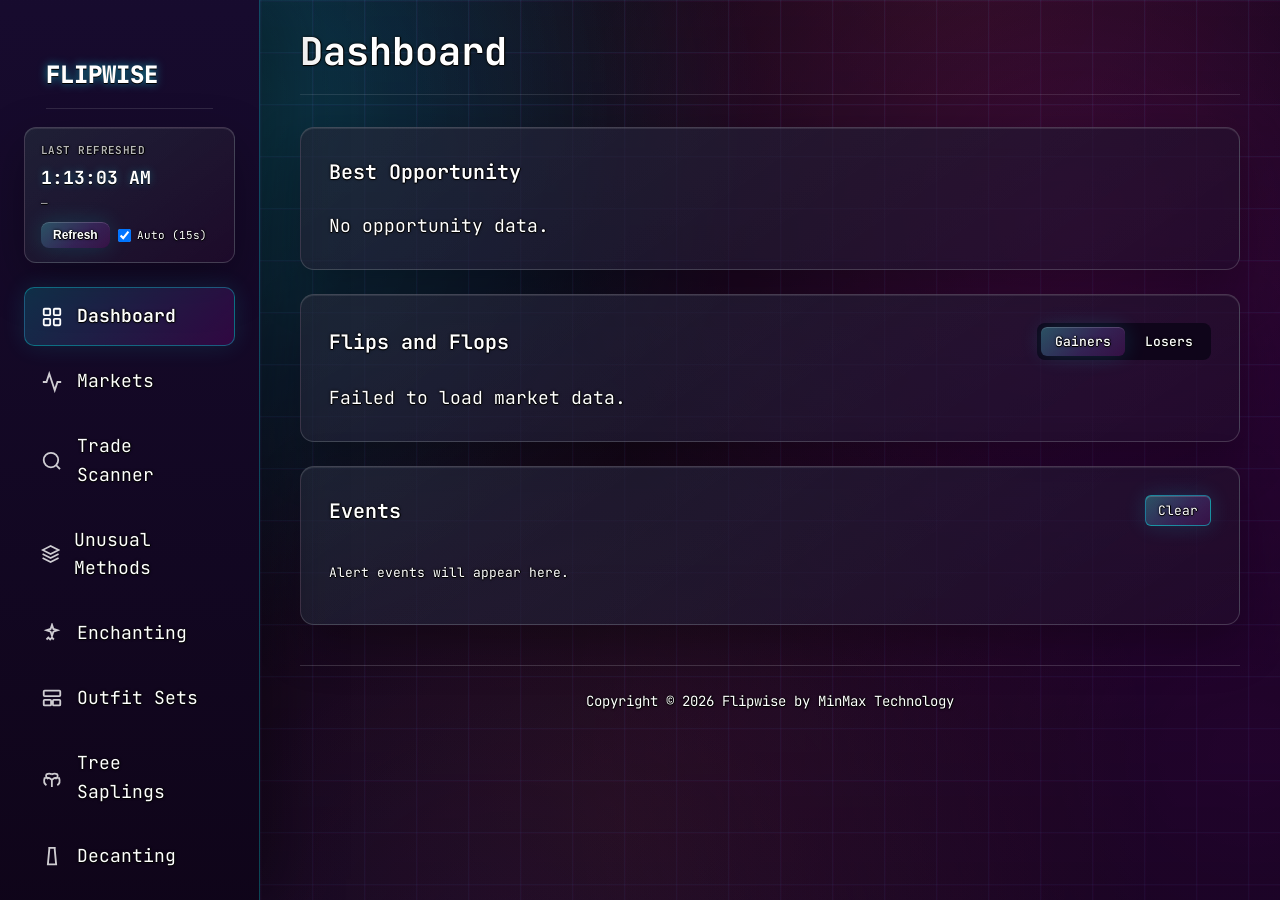
==== commit 496eee36: "Fix dashboard refresh, alert events, and profit/sort bugs. Wire the dashboard Refresh button and sav" ====
--- a/index.html
+++ b/index.html
@@ -222,6 +222,7 @@
             var level = getTrendLevel(it.profit);
             var prev = lastTrendState[name];
             lastTrendState[name] = level;
+            if (prev == null) continue;
             if (level !== 3 && level !== -3) continue;
             if (prev === level) continue;
             var msg = name + ' is ' + (level === 3 ? 'trending upwards!' : 'trending down!');
@@ -232,7 +233,7 @@
               if (level === 3) window.FlipwiseSounds.playTrendUp();
               else window.FlipwiseSounds.playTrendDown();
             }
-            if (typeof renderEvents === 'function') renderEvents();
+            if (window.FlipwiseRenderEvents) window.FlipwiseRenderEvents();
           }
           window._lastTrendState = lastTrendState;
         }
@@ -491,40 +492,52 @@
             });
           }
         }
+        function stampRefresh() {
+          var t = Date.now();
+          try {
+            localStorage.setItem('flipwise-last-refresh-ts', String(t));
+            sessionStorage.setItem('flipwise-last-refresh-ts', String(t));
+          } catch (e) {}
+        }
         function onDashboardRefresh(data) {
           updateTopMovers(data);
           updateBestOpportunity(data);
-        }
-        if (typeof window.FlipwiseAPI !== 'undefined') {
-          window.FlipwiseAPI.refresh().then(function(data) {
+          if (window.FlipwiseAlerts && data && window.FlipwiseAlerts.checkAlerts) {
+            window.FlipwiseAlerts.checkAlerts(data, data.idByName || {});
+          }
+          if (window.FlipwiseRenderEvents) window.FlipwiseRenderEvents();
+        }
+        function showDashboardError() {
+          var container = document.getElementById('moversList');
+          if (container) container.innerHTML = '<div class="movers-placeholder text-muted">Failed to load market data.</div>';
+          updateBestOpportunity(null);
+        }
+        var refreshBtn = document.getElementById('refresh-btn');
+        function doDashboardRefresh(disableBtn) {
+          if (typeof window.FlipwiseAPI === 'undefined') {
+            showDashboardError();
+            return Promise.resolve();
+          }
+          if (disableBtn && refreshBtn) refreshBtn.disabled = true;
+          return window.FlipwiseAPI.refresh().then(function(data) {
+            stampRefresh();
             onDashboardRefresh(data);
-            initMoversTabs();
+            return data;
           }).catch(function() {
-            var container = document.getElementById('moversList');
-            if (container) container.innerHTML = '<div class="movers-placeholder text-muted">Failed to load market data.</div>';
-            updateBestOpportunity(null);
-            initMoversTabs();
+            showDashboardError();
+          }).finally(function() {
+            if (refreshBtn) refreshBtn.disabled = false;
           });
-        } else {
-          initMoversTabs();
-        }
+        }
+        initMoversTabs();
+        doDashboardRefresh(false);
         window.FlipwiseDashboard = { onRefresh: onDashboardRefresh };
         /* Auto-refresh every 15s when Auto is on; toggleable via sidebar checkbox */
+        var AUTO_REFRESH_KEY = 'flipwise-auto-refresh';
         var autoRefreshTimer = null;
-        function runAutoRefresh() {
-          if (typeof window.FlipwiseAPI === 'undefined') return;
-          window.FlipwiseAPI.refresh().then(function(data) {
-            var t = Date.now();
-            try {
-              localStorage.setItem('flipwise-last-refresh-ts', String(t));
-              sessionStorage.setItem('flipwise-last-refresh-ts', String(t));
-            } catch (e) {}
-            onDashboardRefresh(data);
-          });
-        }
         function startDashboardAutoRefresh() {
           if (autoRefreshTimer) return;
-          autoRefreshTimer = setInterval(runAutoRefresh, 15000);
+          autoRefreshTimer = setInterval(function() { doDashboardRefresh(false); }, 15000);
         }
         function stopDashboardAutoRefresh() {
           if (autoRefreshTimer) {
@@ -534,11 +547,23 @@
         }
         var autoCheckbox = document.getElementById('auto-refresh-checkbox');
         if (autoCheckbox) {
+          try {
+            var savedAuto = localStorage.getItem(AUTO_REFRESH_KEY);
+            if (savedAuto !== null) autoCheckbox.checked = savedAuto === 'true';
+          } catch (e) {}
           autoCheckbox.addEventListener('change', function() {
-            if (autoCheckbox.checked) startDashboardAutoRefresh();
-            else stopDashboardAutoRefresh();
+            try { localStorage.setItem(AUTO_REFRESH_KEY, autoCheckbox.checked ? 'true' : 'false'); } catch (e) {}
+            if (autoCheckbox.checked) {
+              doDashboardRefresh(false);
+              startDashboardAutoRefresh();
+            } else {
+              stopDashboardAutoRefresh();
+            }
           });
           if (autoCheckbox.checked) startDashboardAutoRefresh();
+        }
+        if (refreshBtn) {
+          refreshBtn.addEventListener('click', function() { doDashboardRefresh(true); });
         }
       })();
     </script>
@@ -599,6 +624,7 @@
           div.textContent = s;
           return div.innerHTML;
         }
+        window.FlipwiseRenderEvents = renderEvents;
         renderEvents();
         var clearBtn = document.getElementById('eventsClearBtn');
         if (clearBtn && window.FlipwiseAlerts) {
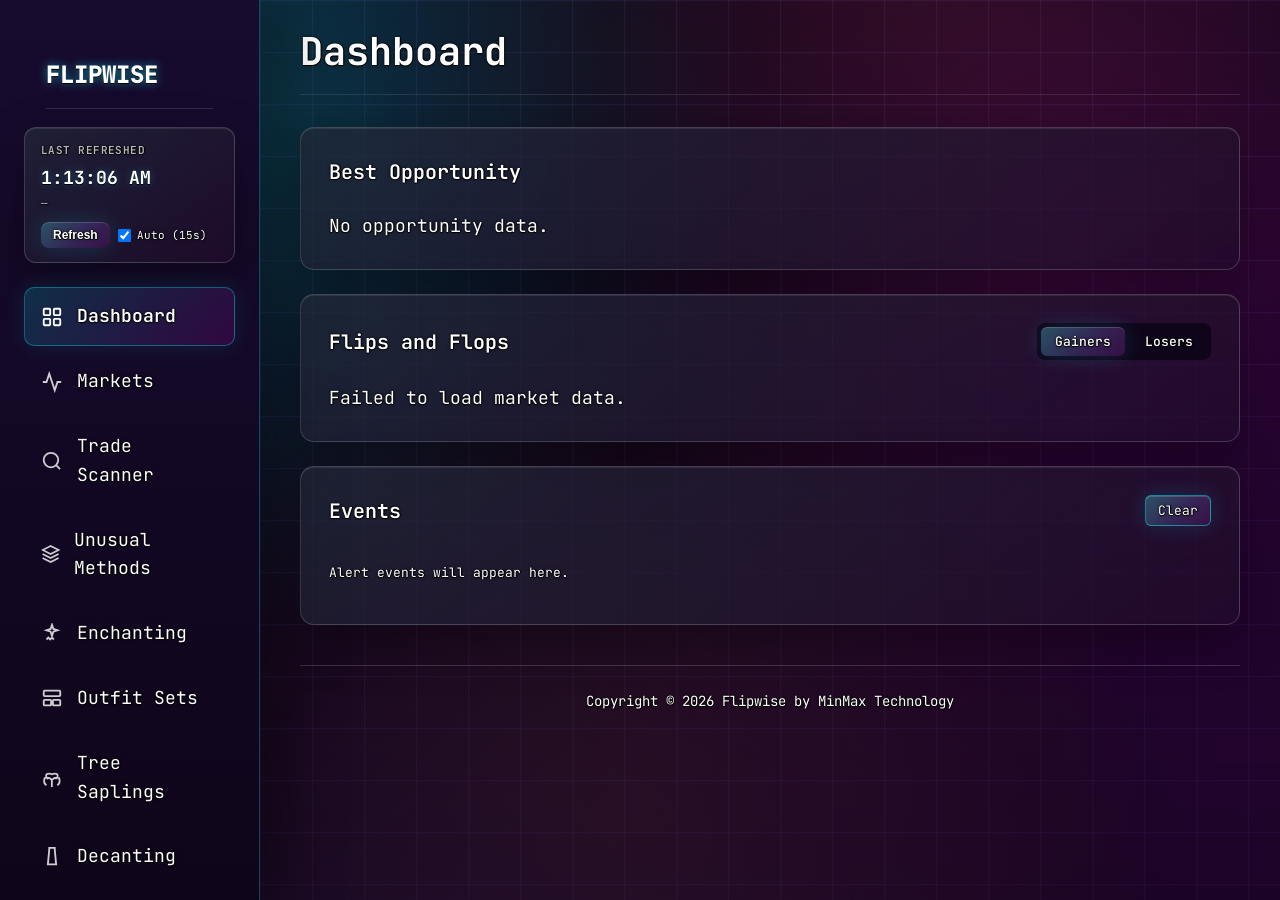
==== commit aa55ebfc: "Keep incomplete prices and stale quotes out of the margins, and show real trades on the item charts." ====
--- a/index.html
+++ b/index.html
@@ -502,9 +502,6 @@
         function onDashboardRefresh(data) {
           updateTopMovers(data);
           updateBestOpportunity(data);
-          if (window.FlipwiseAlerts && data && window.FlipwiseAlerts.checkAlerts) {
-            window.FlipwiseAlerts.checkAlerts(data, data.idByName || {});
-          }
           if (window.FlipwiseRenderEvents) window.FlipwiseRenderEvents();
         }
         function showDashboardError() {
@@ -520,6 +517,7 @@
           }
           if (disableBtn && refreshBtn) refreshBtn.disabled = true;
           return window.FlipwiseAPI.refresh().then(function(data) {
+            if (window.FlipwiseAPI.acceptRefresh && !window.FlipwiseAPI.acceptRefresh(data)) return data;
             stampRefresh();
             onDashboardRefresh(data);
             return data;
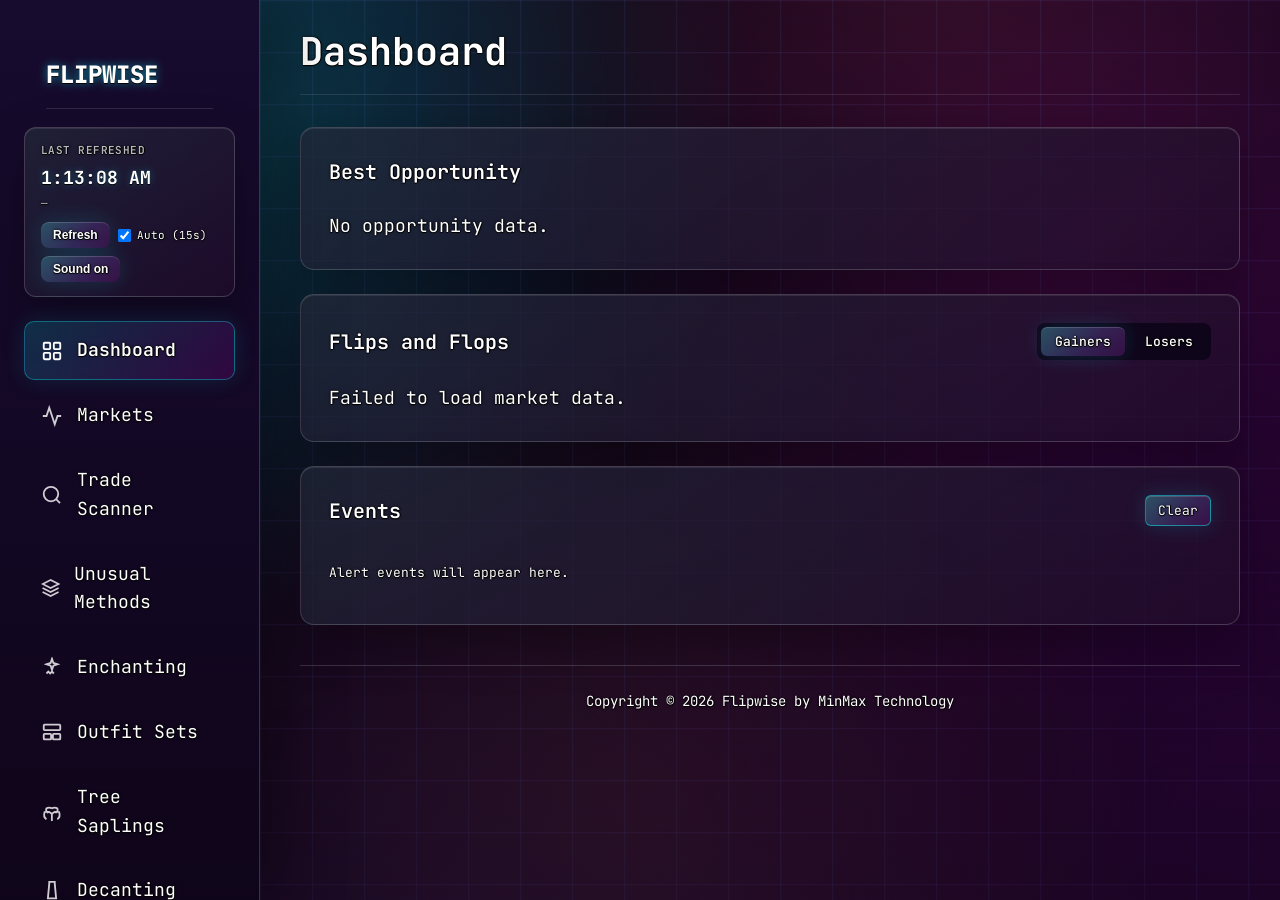
==== commit 0ac4d940: "Expand the money-maker and shop catalogs, and page the market tables as they grow. Co-authored-by: C" ====
--- a/index.html
+++ b/index.html
@@ -2,6 +2,7 @@
 <html lang="en">
 <head>
     <meta charset="UTF-8">
+    <link rel="icon" href="favicon.svg" type="image/svg+xml">
     <meta name="viewport" content="width=device-width, initial-scale=1.0">
     <title>Flipwise</title>
     <link rel="preconnect" href="https://fonts.googleapis.com">
@@ -444,12 +445,11 @@
           return candidates;
         }
         function formatOpportunityProfit(profit, unit) {
-          if (profit == null || profit !== profit) return '—';
+          if (profit == null || profit !== profit) return { text: '—', unit: '' };
           var n = Number(profit);
           var sign = n >= 0 ? '+' : '';
           var num = (n >= 0 ? n : -n).toLocaleString();
-          if (unit === 'gp/hr') return sign + num + ' gp/hr';
-          return sign + num + ' gp';
+          return { text: sign + num, unit: unit === 'gp/hr' ? 'gp/hr' : 'gp' };
         }
         function updateBestOpportunity(data) {
           var listEl = document.getElementById('bestOpportunityList');
@@ -460,7 +460,7 @@
             return;
           }
           var html = items.map(function(it) {
-            var profitStr = formatOpportunityProfit(it.profit, it.unit);
+            var profitParts = formatOpportunityProfit(it.profit, it.unit);
             var profitClass = (it.profit || 0) >= 0 ? 'positive' : 'negative';
             var iconD = { icon: it.icon, name: it.title };
             var letter = (it.title || '').charAt(0) || '?';
@@ -470,7 +470,9 @@
                 '<span class="transaction-title">' + escapeHtml(it.title) + '</span>' +
                 '<span class="transaction-date">' + escapeHtml(it.source) + '</span>' +
               '</div>' +
-              '<div class="transaction-amount ' + profitClass + '">' + escapeHtml(profitStr) + '</div>' +
+              '<div class="transaction-amount ' + profitClass + '"><span>' + escapeHtml(profitParts.text) + '</span>' +
+                (profitParts.unit ? '<span class="opportunity-unit">' + escapeHtml(profitParts.unit) + '</span>' : '') +
+              '</div>' +
             '</a>';
           }).join('');
           listEl.innerHTML = html;
--- a/css/flipwise-theme.css
+++ b/css/flipwise-theme.css
@@ -328,6 +328,10 @@
     cursor: not-allowed;
 }
 
+.sidebar-sound-btn[aria-pressed="false"] {
+    opacity: 0.65;
+}
+
 .sidebar-time-auto {
     display: inline-flex;
     align-items: center;
--- a/css/flipwise-dashboard.css
+++ b/css/flipwise-dashboard.css
@@ -862,9 +862,19 @@
 }
 
 .transaction-amount {
+    display: flex;
+    flex-direction: column;
+    align-items: flex-end;
     font-size: 15px;
     font-weight: 600;
     color: var(--text-primary);
+}
+
+.opportunity-unit {
+    font-size: 11px;
+    font-weight: 600;
+    letter-spacing: 0.03em;
+    opacity: 0.8;
 }
 
 .transaction-amount.positive {
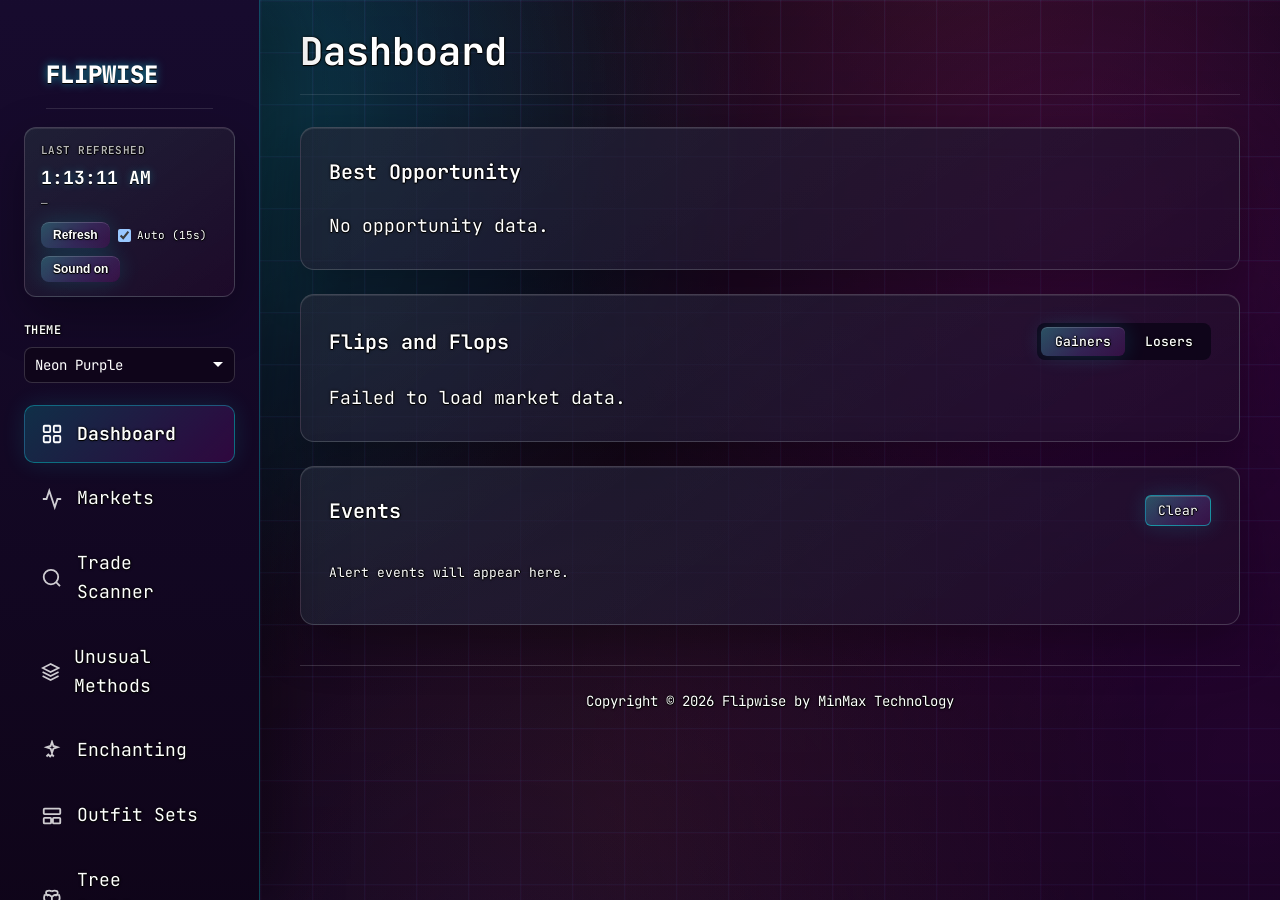
==== commit 085dbc50: "Add a theme picker and keep the current neon look as the default. Co-authored-by: Cursor <cursoragen" ====
--- a/index.html
+++ b/index.html
@@ -10,7 +10,21 @@
     <link href="https://fonts.googleapis.com/css2?family=Instrument+Sans:wght@400;500;600;700&display=swap" rel="stylesheet">
     <link rel="stylesheet" href="css/flipwise-theme.css">
     <link rel="stylesheet" href="css/flipwise-dashboard.css">
-    <link rel="stylesheet" href="css/flipwise-standalone.css">
+    <link id="flipwise-neon-theme" rel="stylesheet" href="css/flipwise-standalone.css">
+    <script>
+    (function () {
+      var theme = 'neon';
+      try {
+        var saved = localStorage.getItem('flipwise-theme');
+        if (saved === 'copper' || saved === 'neon' || saved === 'neon-black' || saved === 'neon-blue' || saved === 'neon-red') theme = saved;
+      } catch (e) {}
+      document.documentElement.setAttribute('data-theme', theme);
+      if (theme === 'copper') {
+        var link = document.getElementById('flipwise-neon-theme');
+        if (link) link.disabled = true;
+      }
+    })();
+    </script>
     <!--
 
 Flipwise dashboard shell
--- a/css/flipwise-theme.css
+++ b/css/flipwise-theme.css
@@ -18,6 +18,7 @@
    CSS Variables - Dark Theme (Default)
 ======================================== */
 :root {
+    color-scheme: dark;
     --bg-primary: #1c1c1e;
     --bg-secondary: #232325;
     --bg-card: #2c2c2e;
@@ -240,6 +241,72 @@
     scrollbar-color: var(--accent-copper) transparent;
 }
 
+.sidebar-theme {
+    position: relative;
+    margin: 0 0 22px;
+}
+
+.sidebar-theme-label {
+    display: block;
+    margin-bottom: 6px;
+    font-size: 12px;
+    font-weight: 600;
+    letter-spacing: 0.04em;
+    text-transform: uppercase;
+    color: var(--text-secondary);
+}
+
+.sidebar-theme-select {
+    width: 100%;
+    padding: 8px 28px 8px 10px;
+    border-radius: 8px;
+    border: 1px solid var(--border);
+    background: #1c1c1e url("data:image/svg+xml,%3Csvg xmlns='http://www.w3.org/2000/svg' width='12' height='8' viewBox='0 0 12 8'%3E%3Cpath fill='%23f5f0e8' d='M1 1l5 5 5-5'/%3E%3C/svg%3E") no-repeat right 10px center;
+    color: #f5f0e8;
+    font-family: inherit;
+    font-size: 14px;
+    text-align: left;
+    text-shadow: none;
+    cursor: pointer;
+}
+
+.sidebar-theme-menu {
+    display: none;
+    margin: 6px 0 0;
+    padding: 4px;
+    list-style: none;
+    background: #16161a;
+    border: 1px solid rgba(255, 255, 255, 0.22);
+    border-radius: 8px;
+    box-shadow: 0 12px 28px rgba(0, 0, 0, 0.45);
+}
+
+.sidebar-theme.is-open .sidebar-theme-menu {
+    display: block;
+}
+
+.sidebar-theme-option {
+    display: block;
+    width: 100%;
+    padding: 8px 10px;
+    border: 0;
+    border-radius: 6px;
+    background: transparent;
+    color: #f5f0e8;
+    font-family: inherit;
+    font-size: 14px;
+    text-align: left;
+    text-shadow: none;
+    box-shadow: none;
+    cursor: pointer;
+}
+
+.sidebar-theme-option:hover,
+.sidebar-theme-option.is-current {
+    background: #2a2a30;
+    color: #ffffff;
+}
+
 /* ========================================
    Logo
 ======================================== */
--- a/css/flipwise-standalone.css
+++ b/css/flipwise-standalone.css
@@ -8,23 +8,39 @@
 @import url('https://fonts.googleapis.com/css2?family=JetBrains+Mono:wght@400;500;600;700;800&display=swap');
 
 :root {
-    --bg-primary: #0f051a;
-    --bg-secondary: rgba(18, 10, 36, 0.9);
+    --nx-bg: #0f051a;
+    --nx-bg-rgb: 15, 5, 26;
+    --nx-surface-rgb: 18, 10, 36;
+    --nx-side-rgb: 24, 12, 48;
+    --nx-deep-rgb: 4, 2, 10;
+    --nx-a1: #00ffff;
+    --nx-a1-rgb: 0, 255, 255;
+    --nx-a1-soft: #67ffff;
+    --nx-a2: #ff00ff;
+    --nx-a2-rgb: 255, 0, 255;
+    --nx-a3: #7c3aed;
+    --nx-a3-rgb: 124, 58, 237;
+    --nx-a3-soft: #9f67ff;
+    --nx-a4: #f97316;
+    --nx-a4-rgb: 249, 115, 22;
+    --nx-a4-soft: #fbbf24;
+    --bg-primary: var(--nx-bg);
+    --bg-secondary: rgba(var(--nx-surface-rgb), 0.9);
     --bg-card: rgba(229, 231, 235, 0.04);
     --bg-card-hover: rgba(229, 231, 235, 0.08);
-    --accent-copper: #00ffff;
-    --accent-copper-light: #ff00ff;
-    --accent-gradient: linear-gradient(135deg, #00ffff 0%, #7c3aed 48%, #f97316 100%);
-    --accent-gradient-hover: linear-gradient(135deg, #67ffff 0%, #9f67ff 48%, #fbbf24 100%);
-    --accent-contrast: #0f051a;
-    --accent-contrast-soft: rgba(15, 5, 26, 0.88);
-    --accent-contrast-muted: rgba(15, 5, 26, 0.72);
-    --accent-contrast-overlay: rgba(15, 5, 26, 0.18);
-    --accent-overlay-soft: rgba(0, 255, 255, 0.12);
-    --accent-overlay-strong: rgba(255, 0, 255, 0.18);
-    --accent-focus-ring: rgba(0, 255, 255, 0.26);
-    --accent-shadow-soft: rgba(0, 255, 255, 0.24);
-    --accent-shadow-medium: rgba(255, 0, 255, 0.24);
+    --accent-copper: var(--nx-a1);
+    --accent-copper-light: var(--nx-a2);
+    --accent-gradient: linear-gradient(135deg, var(--nx-a1) 0%, var(--nx-a3) 48%, var(--nx-a4) 100%);
+    --accent-gradient-hover: linear-gradient(135deg, var(--nx-a1-soft) 0%, var(--nx-a3-soft) 48%, var(--nx-a4-soft) 100%);
+    --accent-contrast: var(--nx-bg);
+    --accent-contrast-soft: rgba(var(--nx-bg-rgb), 0.88);
+    --accent-contrast-muted: rgba(var(--nx-bg-rgb), 0.72);
+    --accent-contrast-overlay: rgba(var(--nx-bg-rgb), 0.18);
+    --accent-overlay-soft: rgba(var(--nx-a1-rgb), 0.12);
+    --accent-overlay-strong: rgba(var(--nx-a2-rgb), 0.18);
+    --accent-focus-ring: rgba(var(--nx-a1-rgb), 0.26);
+    --accent-shadow-soft: rgba(var(--nx-a1-rgb), 0.24);
+    --accent-shadow-medium: rgba(var(--nx-a2-rgb), 0.24);
     --text-primary: #ffffff;
     --text-secondary: #ffffff;
     --text-muted: #ffffff;
@@ -42,29 +58,86 @@
     --status-warning: #fbbf24;
     --status-warning-bright: #ffd166;
     --status-warning-soft: #facc15;
-    --status-highlight-bg: rgba(0, 255, 255, 0.08);
+    --status-highlight-bg: rgba(var(--nx-a1-rgb), 0.08);
     --surface-overlay-subtle: rgba(255, 255, 255, 0.025);
     --surface-overlay-soft: rgba(255, 255, 255, 0.04);
     --surface-overlay-hover: rgba(255, 255, 255, 0.075);
     --border: rgba(229, 231, 235, 0.18);
-    --divider-strong: rgba(0, 255, 255, 0.26);
+    --divider-strong: rgba(var(--nx-a1-rgb), 0.26);
     --shadow: rgba(0, 0, 0, 0.42);
-    --chart-grid: rgba(0, 255, 255, 0.075);
-    --overlay: rgba(4, 2, 10, 0.72);
+    --chart-grid: rgba(var(--nx-a1-rgb), 0.075);
+    --overlay: rgba(var(--nx-deep-rgb), 0.72);
+}
+
+html[data-theme="neon-black"] {
+    --nx-bg: #000000;
+    --nx-bg-rgb: 0, 0, 0;
+    --nx-surface-rgb: 0, 16, 8;
+    --nx-side-rgb: 0, 28, 12;
+    --nx-deep-rgb: 0, 0, 0;
+    --nx-a1: #00ff66;
+    --nx-a1-rgb: 0, 255, 102;
+    --nx-a1-soft: #7dffb3;
+    --nx-a2: #b6ff3a;
+    --nx-a2-rgb: 182, 255, 58;
+    --nx-a3: #00c853;
+    --nx-a3-rgb: 0, 200, 83;
+    --nx-a3-soft: #5dff9a;
+    --nx-a4: #d4ff4a;
+    --nx-a4-rgb: 212, 255, 74;
+    --nx-a4-soft: #e8ff8a;
+}
+
+html[data-theme="neon-blue"] {
+    --nx-bg: #030818;
+    --nx-bg-rgb: 3, 8, 24;
+    --nx-surface-rgb: 6, 20, 52;
+    --nx-side-rgb: 8, 32, 72;
+    --nx-deep-rgb: 1, 4, 14;
+    --nx-a1: #00b7ff;
+    --nx-a1-rgb: 0, 183, 255;
+    --nx-a1-soft: #7ad8ff;
+    --nx-a2: #4f7dff;
+    --nx-a2-rgb: 79, 125, 255;
+    --nx-a3: #2563eb;
+    --nx-a3-rgb: 37, 99, 235;
+    --nx-a3-soft: #93b4ff;
+    --nx-a4: #7af0ff;
+    --nx-a4-rgb: 122, 240, 255;
+    --nx-a4-soft: #d4fbff;
+}
+
+html[data-theme="neon-red"] {
+    --nx-bg: #140206;
+    --nx-bg-rgb: 20, 2, 6;
+    --nx-surface-rgb: 40, 6, 12;
+    --nx-side-rgb: 56, 8, 16;
+    --nx-deep-rgb: 8, 0, 2;
+    --nx-a1: #ff2040;
+    --nx-a1-rgb: 255, 32, 64;
+    --nx-a1-soft: #ff7a8a;
+    --nx-a2: #ff4d6d;
+    --nx-a2-rgb: 255, 77, 109;
+    --nx-a3: #c4002f;
+    --nx-a3-rgb: 196, 0, 47;
+    --nx-a3-soft: #ff6b81;
+    --nx-a4: #ff8a5b;
+    --nx-a4-rgb: 255, 138, 91;
+    --nx-a4-soft: #ffc2a8;
 }
 
 html {
-    background: #0f051a;
+    background: var(--nx-bg);
 }
 
 body {
     font-family: 'JetBrains Mono', 'Instrument Sans', ui-monospace, SFMono-Regular, Menlo, Consolas, monospace;
     position: relative;
     background:
-        radial-gradient(circle at 18% 12%, rgba(0, 255, 255, 0.16), transparent 33rem),
-        radial-gradient(circle at 84% 24%, rgba(255, 0, 255, 0.14), transparent 32rem),
-        radial-gradient(circle at 48% 90%, rgba(249, 115, 22, 0.12), transparent 34rem),
-        #0f051a;
+        radial-gradient(circle at 18% 12%, rgba(var(--nx-a1-rgb), 0.16), transparent 33rem),
+        radial-gradient(circle at 84% 24%, rgba(var(--nx-a2-rgb), 0.14), transparent 32rem),
+        radial-gradient(circle at 48% 90%, rgba(var(--nx-a4-rgb), 0.12), transparent 34rem),
+        var(--nx-bg);
 }
 
 body :where(h1, h2, h3, h4, h5, h6, p, a, button, label, span, div, td, th, input, select, textarea, small, strong, em, li) {
@@ -87,10 +160,10 @@
 body::before {
     z-index: 0;
     background-image:
-        linear-gradient(rgba(0, 255, 255, 0.052) 1px, transparent 1px),
-        linear-gradient(90deg, rgba(0, 255, 255, 0.052) 1px, transparent 1px),
-        linear-gradient(rgba(255, 0, 255, 0.03) 2px, transparent 2px),
-        linear-gradient(90deg, rgba(255, 0, 255, 0.03) 2px, transparent 2px);
+        linear-gradient(rgba(var(--nx-a1-rgb), 0.052) 1px, transparent 1px),
+        linear-gradient(90deg, rgba(var(--nx-a1-rgb), 0.052) 1px, transparent 1px),
+        linear-gradient(rgba(var(--nx-a2-rgb), 0.03) 2px, transparent 2px),
+        linear-gradient(90deg, rgba(var(--nx-a2-rgb), 0.03) 2px, transparent 2px);
     background-size: 52px 52px;
     background-position: 0 0, 0 0, 0 0, 0 0;
     animation: flipwise-grid-drift 28s linear infinite;
@@ -123,10 +196,10 @@
 .flipwise-gradient-field {
     inset: -35%;
     background:
-        radial-gradient(circle at 18% 28%, rgba(0, 255, 255, 0.18), transparent 32%),
-        radial-gradient(circle at 78% 70%, rgba(255, 0, 255, 0.16), transparent 34%),
-        radial-gradient(circle at 44% 84%, rgba(124, 58, 237, 0.16), transparent 32%),
-        radial-gradient(circle at 64% 18%, rgba(249, 115, 22, 0.13), transparent 30%);
+        radial-gradient(circle at 18% 28%, rgba(var(--nx-a1-rgb), 0.18), transparent 32%),
+        radial-gradient(circle at 78% 70%, rgba(var(--nx-a2-rgb), 0.16), transparent 34%),
+        radial-gradient(circle at 44% 84%, rgba(var(--nx-a3-rgb), 0.16), transparent 32%),
+        radial-gradient(circle at 64% 18%, rgba(var(--nx-a4-rgb), 0.13), transparent 30%);
     filter: none;
     opacity: 0.72;
     animation: none;
@@ -137,8 +210,8 @@
     left: -24rem;
     width: 22rem;
     height: 1px;
-    background: linear-gradient(90deg, transparent, rgba(0, 255, 255, 0.85), rgba(255, 0, 255, 0.65), transparent);
-    box-shadow: 0 0 18px rgba(0, 255, 255, 0.46);
+    background: linear-gradient(90deg, transparent, rgba(var(--nx-a1-rgb), 0.85), rgba(var(--nx-a2-rgb), 0.65), transparent);
+    box-shadow: 0 0 18px rgba(var(--nx-a1-rgb), 0.46);
     animation: flipwise-stream-run linear infinite;
 }
 
@@ -146,21 +219,21 @@
     position: absolute;
     width: 3px;
     height: 3px;
-    background: #00ffff;
+    background: var(--nx-a1);
     border-radius: 50%;
-    box-shadow: 0 0 12px rgba(0, 255, 255, 0.82);
+    box-shadow: 0 0 12px rgba(var(--nx-a1-rgb), 0.82);
     opacity: 0;
     animation: flipwise-particle-drift ease-in-out infinite;
 }
 
 .flipwise-particle:nth-child(odd) {
-    background: #ff00ff;
-    box-shadow: 0 0 12px rgba(255, 0, 255, 0.82);
+    background: var(--nx-a2);
+    box-shadow: 0 0 12px rgba(var(--nx-a2-rgb), 0.82);
 }
 
 .flipwise-particle:nth-child(4n) {
-    background: #f97316;
-    box-shadow: 0 0 12px rgba(249, 115, 22, 0.72);
+    background: var(--nx-a4);
+    box-shadow: 0 0 12px rgba(var(--nx-a4-rgb), 0.72);
 }
 
 @keyframes flipwise-gradient-turn {
@@ -186,13 +259,13 @@
 .dashboard {
     position: relative;
     z-index: 1;
-    background: linear-gradient(180deg, rgba(15, 5, 26, 0.02), rgba(15, 5, 26, 0.34));
+    background: linear-gradient(180deg, rgba(var(--nx-bg-rgb), 0.02), rgba(var(--nx-bg-rgb), 0.34));
 }
 
 .main-content {
     background-color: transparent;
     scrollbar-width: thin;
-    scrollbar-color: rgba(0, 255, 255, 0.38) rgba(15, 5, 26, 0.5);
+    scrollbar-color: rgba(var(--nx-a1-rgb), 0.38) rgba(var(--nx-bg-rgb), 0.5);
 }
 
 .main-content::-webkit-scrollbar,
@@ -203,26 +276,26 @@
 
 .main-content::-webkit-scrollbar-track,
 .sidebar::-webkit-scrollbar-track {
-    background: rgba(15, 5, 26, 0.48);
+    background: rgba(var(--nx-bg-rgb), 0.48);
 }
 
 .main-content::-webkit-scrollbar-thumb,
 .sidebar::-webkit-scrollbar-thumb {
-    background: linear-gradient(180deg, rgba(0, 255, 255, 0.4), rgba(255, 0, 255, 0.32));
+    background: linear-gradient(180deg, rgba(var(--nx-a1-rgb), 0.4), rgba(var(--nx-a2-rgb), 0.32));
     border-radius: 999px;
-    border: 2px solid rgba(15, 5, 26, 0.82);
+    border: 2px solid rgba(var(--nx-bg-rgb), 0.82);
 }
 
 .sidebar {
     scrollbar-width: thin;
-    scrollbar-color: rgba(0, 255, 255, 0.38) transparent;
+    scrollbar-color: rgba(var(--nx-a1-rgb), 0.38) transparent;
 }
 
 .sidebar {
     background:
-        linear-gradient(180deg, rgba(24, 12, 48, 0.92), rgba(15, 5, 26, 0.94)),
-        rgba(15, 5, 26, 0.92);
-    border-right: 1px solid rgba(0, 255, 255, 0.26);
+        linear-gradient(180deg, rgba(var(--nx-side-rgb), 0.92), rgba(var(--nx-bg-rgb), 0.94)),
+        rgba(var(--nx-bg-rgb), 0.92);
+    border-right: 1px solid rgba(var(--nx-a1-rgb), 0.26);
     box-shadow: 18px 0 60px rgba(0, 0, 0, 0.35);
     backdrop-filter: none;
 }
@@ -237,7 +310,7 @@
     font-size: 24px;
     font-weight: 800;
     letter-spacing: 0;
-    text-shadow: 0 1px 0 #000, 0 0 10px rgba(0, 255, 255, 0.55);
+    text-shadow: 0 1px 0 #000, 0 0 10px rgba(var(--nx-a1-rgb), 0.55);
 }
 
 .sidebar-time,
@@ -255,8 +328,8 @@
 .alert-card {
     background:
         linear-gradient(145deg, rgba(255, 255, 255, 0.065), rgba(255, 255, 255, 0.018)),
-        linear-gradient(135deg, rgba(0, 255, 255, 0.04), rgba(255, 0, 255, 0.035)),
-        rgba(15, 5, 26, 0.66);
+        linear-gradient(135deg, rgba(var(--nx-a1-rgb), 0.04), rgba(var(--nx-a2-rgb), 0.035)),
+        rgba(var(--nx-bg-rgb), 0.66);
     border: 1px solid rgba(229, 231, 235, 0.19);
     box-shadow: 0 18px 50px rgba(0, 0, 0, 0.3), inset 0 1px 0 rgba(255, 255, 255, 0.09);
     backdrop-filter: none;
@@ -274,11 +347,11 @@
 
 .sidebar-time-clock {
     color: #ffffff;
-    text-shadow: 0 1px 0 #000, 0 0 8px rgba(0, 255, 255, 0.28);
+    text-shadow: 0 1px 0 #000, 0 0 8px rgba(var(--nx-a1-rgb), 0.28);
 }
 
 .sidebar-time-btn {
-    color: #0f051a;
+    color: var(--nx-bg);
 }
 
 .mm-tile.primary {
@@ -286,10 +359,10 @@
     overflow: hidden;
     background:
         linear-gradient(145deg, rgba(255, 255, 255, 0.075), rgba(255, 255, 255, 0.025)),
-        linear-gradient(135deg, rgba(0, 255, 255, 0.14), rgba(124, 58, 237, 0.18) 54%, rgba(255, 0, 255, 0.1)),
-        rgba(18, 10, 36, 0.9);
-    border: 1px solid rgba(0, 255, 255, 0.42);
-    box-shadow: 0 20px 58px rgba(0, 0, 0, 0.38), inset 0 1px 0 rgba(255, 255, 255, 0.11), 0 0 30px rgba(0, 255, 255, 0.12);
+        linear-gradient(135deg, rgba(var(--nx-a1-rgb), 0.14), rgba(var(--nx-a3-rgb), 0.18) 54%, rgba(var(--nx-a2-rgb), 0.1)),
+        rgba(var(--nx-surface-rgb), 0.9);
+    border: 1px solid rgba(var(--nx-a1-rgb), 0.42);
+    box-shadow: 0 20px 58px rgba(0, 0, 0, 0.38), inset 0 1px 0 rgba(255, 255, 255, 0.11), 0 0 30px rgba(var(--nx-a1-rgb), 0.12);
 }
 
 .mm-tile.primary::before {
@@ -298,7 +371,7 @@
     inset: 0;
     pointer-events: none;
     background:
-        linear-gradient(90deg, rgba(0, 255, 255, 0.28), transparent 32%, transparent 68%, rgba(255, 0, 255, 0.2)),
+        linear-gradient(90deg, rgba(var(--nx-a1-rgb), 0.28), transparent 32%, transparent 68%, rgba(var(--nx-a2-rgb), 0.2)),
         linear-gradient(180deg, rgba(255, 255, 255, 0.08), transparent 38%);
     opacity: 0.38;
 }
@@ -315,7 +388,7 @@
 }
 
 .mm-tile.primary .mm-divider {
-    border-top-color: rgba(0, 255, 255, 0.34);
+    border-top-color: rgba(var(--nx-a1-rgb), 0.34);
 }
 
 .mm-tile.primary .mm-group-divider {
@@ -351,8 +424,8 @@
 .tool-card:hover,
 .method-card:hover,
 .recipe-card:hover {
-    border-color: rgba(0, 255, 255, 0.55);
-    box-shadow: 0 22px 60px rgba(0, 0, 0, 0.34), 0 0 30px rgba(0, 255, 255, 0.12), 0 0 40px rgba(255, 0, 255, 0.06);
+    border-color: rgba(var(--nx-a1-rgb), 0.55);
+    box-shadow: 0 22px 60px rgba(0, 0, 0, 0.34), 0 0 30px rgba(var(--nx-a1-rgb), 0.12), 0 0 40px rgba(var(--nx-a2-rgb), 0.06);
 }
 
 .nav-item {
@@ -362,10 +435,10 @@
 
 .nav-item:hover,
 .nav-item.active {
-    background: linear-gradient(135deg, rgba(0, 255, 255, 0.16), rgba(255, 0, 255, 0.12));
-    border-color: rgba(0, 255, 255, 0.32);
-    color: #ffffff;
-    box-shadow: 0 0 24px rgba(0, 255, 255, 0.11);
+    background: linear-gradient(135deg, rgba(var(--nx-a1-rgb), 0.16), rgba(var(--nx-a2-rgb), 0.12));
+    border-color: rgba(var(--nx-a1-rgb), 0.32);
+    color: #ffffff;
+    box-shadow: 0 0 24px rgba(var(--nx-a1-rgb), 0.11);
 }
 
 .nav-icon,
@@ -397,7 +470,7 @@
 .movers-tab,
 .filter-btn,
 .scanner-btn {
-    border-color: rgba(0, 255, 255, 0.24);
+    border-color: rgba(var(--nx-a1-rgb), 0.24);
 }
 
 .sidebar-time-btn,
@@ -410,11 +483,11 @@
 .filter-tab.active {
     background:
         linear-gradient(145deg, rgba(255, 255, 255, 0.12), rgba(255, 255, 255, 0.035)),
-        linear-gradient(135deg, rgba(0, 255, 255, 0.2), rgba(124, 58, 237, 0.18) 58%, rgba(255, 0, 255, 0.12)),
-        rgba(18, 10, 36, 0.88);
-    color: #ffffff;
-    border-color: rgba(0, 255, 255, 0.42);
-    box-shadow: 0 0 22px rgba(0, 255, 255, 0.14), inset 0 1px 0 rgba(255, 255, 255, 0.16);
+        linear-gradient(135deg, rgba(var(--nx-a1-rgb), 0.2), rgba(var(--nx-a3-rgb), 0.18) 58%, rgba(var(--nx-a2-rgb), 0.12)),
+        rgba(var(--nx-surface-rgb), 0.88);
+    color: #ffffff;
+    border-color: rgba(var(--nx-a1-rgb), 0.42);
+    box-shadow: 0 0 22px rgba(var(--nx-a1-rgb), 0.14), inset 0 1px 0 rgba(255, 255, 255, 0.16);
 }
 
 .sidebar-time-btn:hover,
@@ -427,24 +500,53 @@
 .filter-tab.active:hover {
     background:
         linear-gradient(145deg, rgba(255, 255, 255, 0.16), rgba(255, 255, 255, 0.045)),
-        linear-gradient(135deg, rgba(0, 255, 255, 0.26), rgba(124, 58, 237, 0.22) 58%, rgba(255, 0, 255, 0.16)),
-        rgba(18, 10, 36, 0.92);
-    box-shadow: 0 0 28px rgba(0, 255, 255, 0.18), inset 0 1px 0 rgba(255, 255, 255, 0.18);
+        linear-gradient(135deg, rgba(var(--nx-a1-rgb), 0.26), rgba(var(--nx-a3-rgb), 0.22) 58%, rgba(var(--nx-a2-rgb), 0.16)),
+        rgba(var(--nx-surface-rgb), 0.92);
+    box-shadow: 0 0 28px rgba(var(--nx-a1-rgb), 0.18), inset 0 1px 0 rgba(255, 255, 255, 0.18);
 }
 
 input,
 select,
 textarea,
 .header-search {
-    background: rgba(15, 5, 26, 0.68);
+    background: rgba(var(--nx-bg-rgb), 0.68);
     border-color: rgba(229, 231, 235, 0.18);
     color: var(--text-primary);
+}
+
+.sidebar-theme-select,
+.sidebar-theme-option {
+    color: #ffffff;
+    text-shadow: none;
+}
+
+.sidebar-theme-select {
+    background-color: rgb(var(--nx-bg-rgb));
+    background-image: url("data:image/svg+xml,%3Csvg xmlns='http://www.w3.org/2000/svg' width='12' height='8' viewBox='0 0 12 8'%3E%3Cpath fill='%23ffffff' d='M1 1l5 5 5-5'/%3E%3C/svg%3E");
+    background-repeat: no-repeat;
+    background-position: right 10px center;
+}
+
+.sidebar-theme-menu {
+    background: #121216;
+    border-color: rgba(var(--nx-a1-rgb), 0.35);
+}
+
+.sidebar-theme-option {
+    background: transparent;
+    box-shadow: none;
+}
+
+.sidebar-theme-option:hover,
+.sidebar-theme-option.is-current {
+    background: rgba(var(--nx-a1-rgb), 0.16);
+    color: #ffffff;
 }
 
 table,
 .market-table,
 .scanner-table {
-    background: rgba(15, 5, 26, 0.35);
+    background: rgba(var(--nx-bg-rgb), 0.35);
 }
 
 .card:has(> .market-table),
@@ -474,8 +576,8 @@
     border-radius: 8px;
     background:
         linear-gradient(145deg, rgba(255, 255, 255, 0.045), rgba(255, 255, 255, 0.012)),
-        rgba(15, 5, 26, 0.42);
-    border: 1px solid rgba(0, 255, 255, 0.18);
+        rgba(var(--nx-bg-rgb), 0.42);
+    border: 1px solid rgba(var(--nx-a1-rgb), 0.18);
     box-shadow: 0 16px 42px rgba(0, 0, 0, 0.22);
     backdrop-filter: none;
 }
@@ -531,13 +633,13 @@
 
 th {
     color: #ffffff;
-    background: rgba(0, 255, 255, 0.09);
+    background: rgba(var(--nx-a1-rgb), 0.09);
 }
 
 tr:hover,
 .transaction-item:hover,
 .mover-item:hover {
-    background: rgba(0, 255, 255, 0.06);
+    background: rgba(var(--nx-a1-rgb), 0.06);
 }
 
 .copyright {
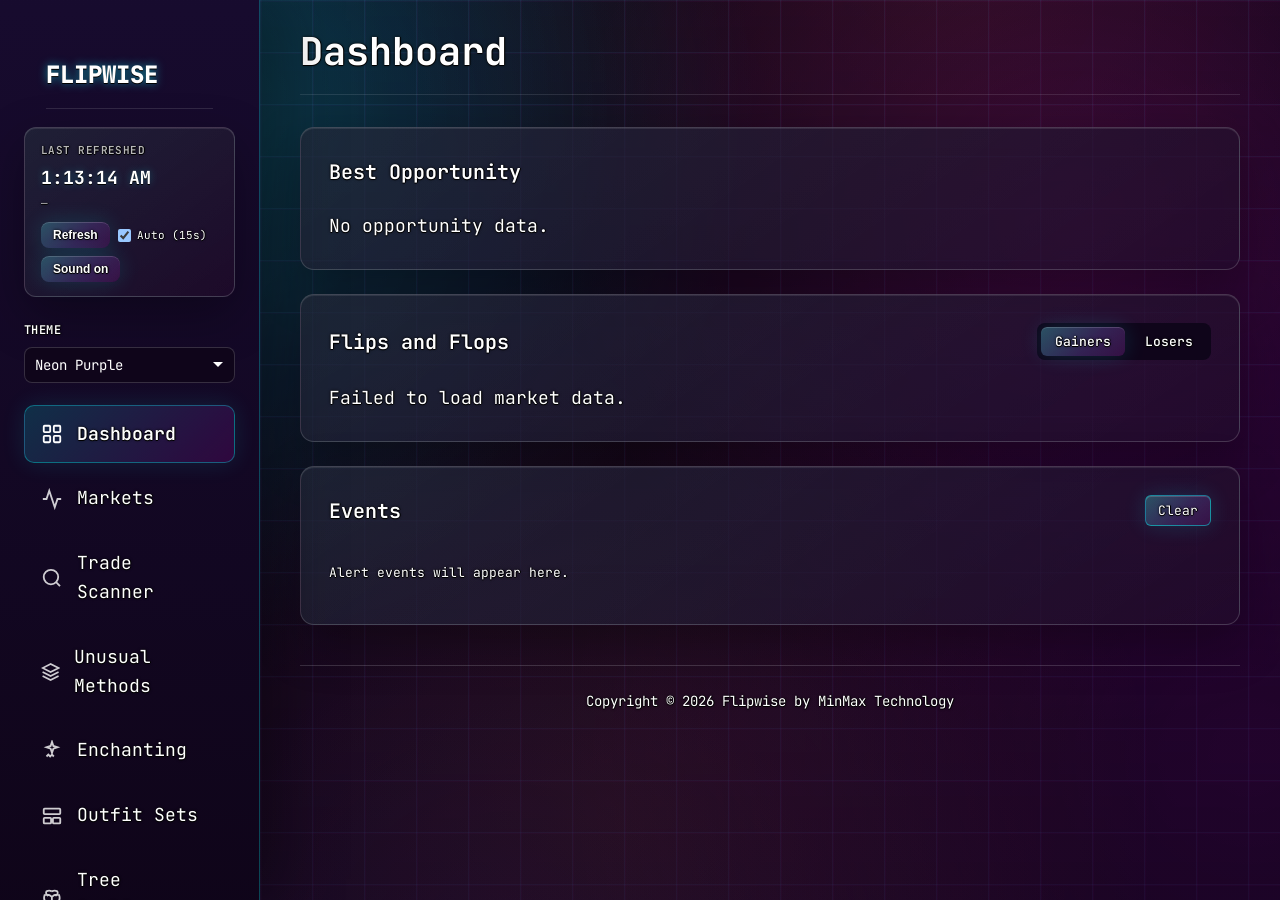
==== commit 45d54f41: "Add a Cycle theme that slowly rotates the neon accents through the spectrum. Co-authored-by: Cursor " ====
--- a/index.html
+++ b/index.html
@@ -16,7 +16,7 @@
       var theme = 'neon';
       try {
         var saved = localStorage.getItem('flipwise-theme');
-        if (saved === 'copper' || saved === 'neon' || saved === 'neon-black' || saved === 'neon-blue' || saved === 'neon-red') theme = saved;
+        if (saved === 'copper' || saved === 'neon' || saved === 'neon-black' || saved === 'neon-blue' || saved === 'neon-red' || saved === 'cycle') theme = saved;
       } catch (e) {}
       document.documentElement.setAttribute('data-theme', theme);
       if (theme === 'copper') {
--- a/css/flipwise-theme.css
+++ b/css/flipwise-theme.css
@@ -192,6 +192,7 @@
 .sidebar-overlay.active {
     opacity: 1;
     pointer-events: auto;
+    cursor: pointer;
 }
 
 /* ========================================
@@ -655,6 +656,15 @@
 @media (max-width: 1024px) {
     .mobile-menu-toggle {
         display: flex;
+        z-index: 1003;
+    }
+
+    .dashboard {
+        overflow: visible;
+    }
+
+    .sidebar-overlay {
+        z-index: 1000;
     }
 
     .sidebar {
@@ -665,6 +675,7 @@
         width: 280px !important;
         transform: translateX(-100%);
         box-shadow: 4px 0 24px var(--shadow);
+        z-index: 1002;
     }
 
     .sidebar.active {
--- a/css/flipwise-standalone.css
+++ b/css/flipwise-standalone.css
@@ -126,6 +126,25 @@
     --nx-a4-soft: #ffc2a8;
 }
 
+html[data-theme="cycle"] {
+    --nx-bg: #0a0610;
+    --nx-bg-rgb: 10, 6, 16;
+    --nx-surface-rgb: 16, 8, 24;
+    --nx-side-rgb: 22, 10, 32;
+    --nx-deep-rgb: 4, 2, 8;
+    --nx-a1: #ff3355;
+    --nx-a1-rgb: 255, 51, 85;
+    --nx-a1-soft: #ff8aa0;
+    --nx-a2: #ffe14a;
+    --nx-a2-rgb: 255, 225, 74;
+    --nx-a3: #3dff8a;
+    --nx-a3-rgb: 61, 255, 138;
+    --nx-a3-soft: #9dffc4;
+    --nx-a4: #4db4ff;
+    --nx-a4-rgb: 77, 180, 255;
+    --nx-a4-soft: #b3ddff;
+}
+
 html {
     background: var(--nx-bg);
 }
@@ -258,7 +277,6 @@
 
 .dashboard {
     position: relative;
-    z-index: 1;
     background: linear-gradient(180deg, rgba(var(--nx-bg-rgb), 0.02), rgba(var(--nx-bg-rgb), 0.34));
 }
 
